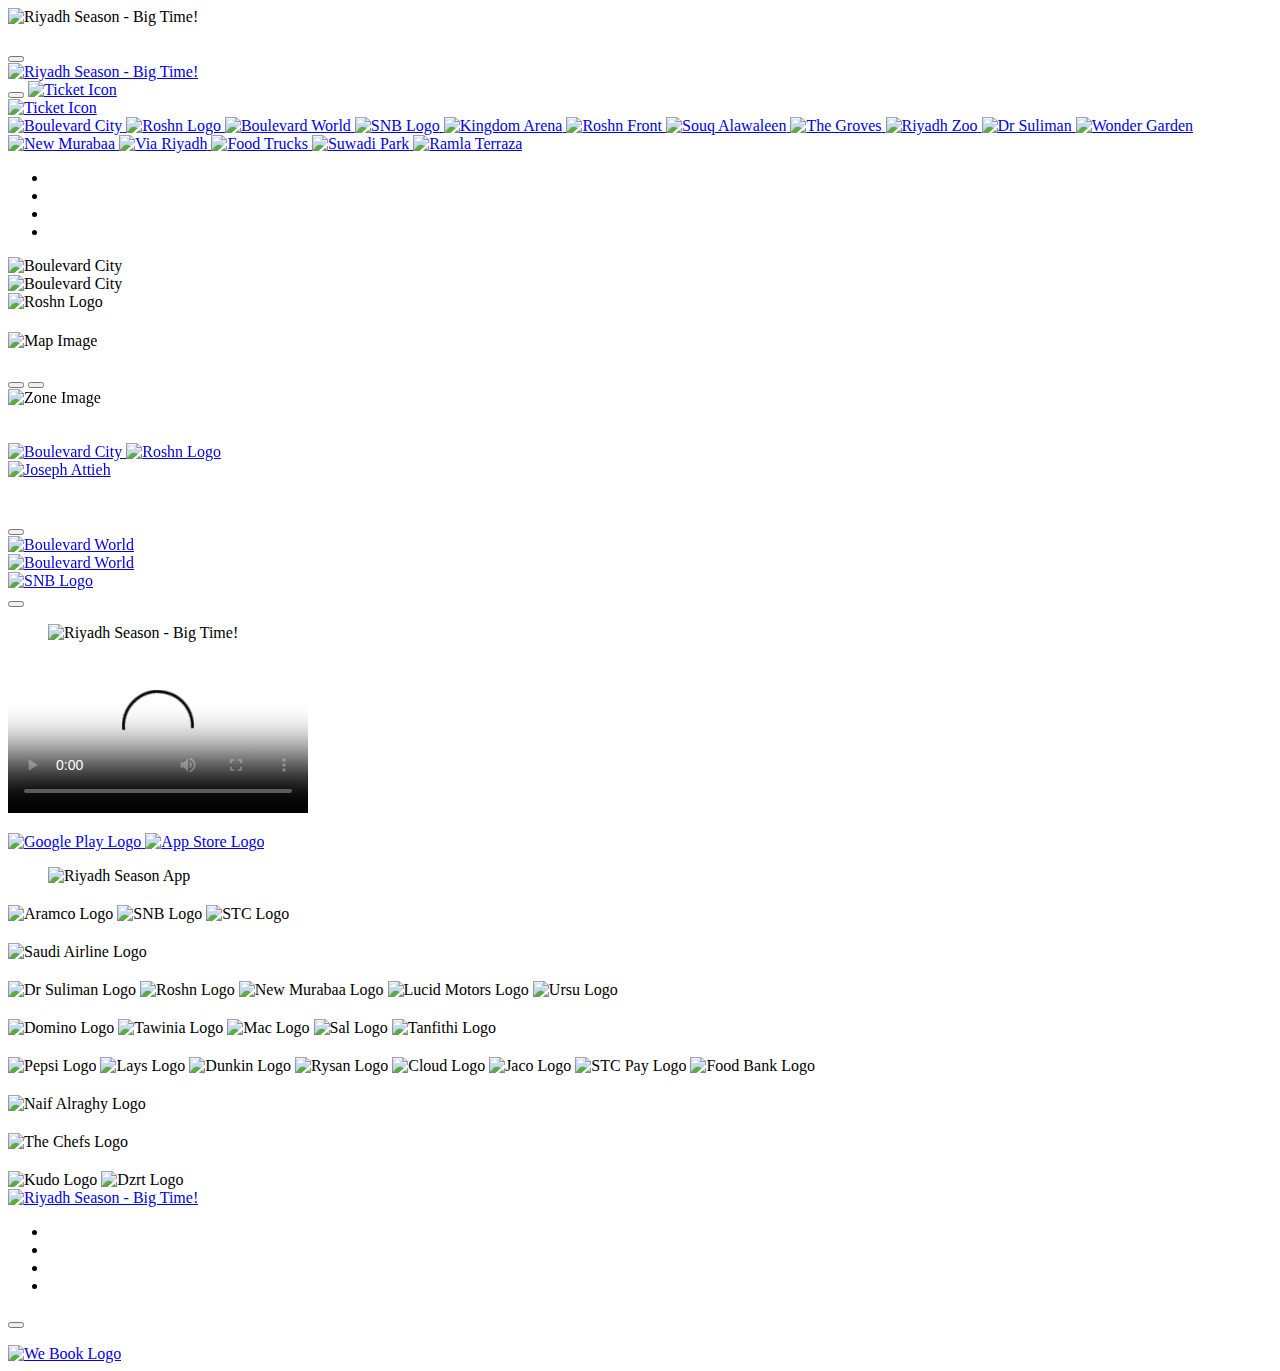
==== boulevard-city.html @ 8424970e "A" ====
<!DOCTYPE html>
<html lang="en">
  <head>
    <meta charset="UTF-8" />
    <meta name="description"
      content="Riyadh Season is one of the world’s largest winter entertainment event. Variety of food from around the world, courtesy of exclusive restaurants — plus countless exciting surprises. The festivities capture the essence of Saudi, from its Najdi heritage to its present-day dynamism." />
    <meta name="viewport" content="width=device-width, initial-scale=1.0" />
    <meta name="author" content="AK Arafat" />
    <meta name="theme-color" content="#3885ff" />
    <!-- Website Favicon -->
    <link rel="stylesheet" href="favicon.ico" />
    <!-- Normalize Library -->
    <link rel="stylesheet" href="css/normalize.css" />
    <!-- Font Awesome Library -->
    <link rel="stylesheet" href="css/all.min.css" />
    <!-- Swiper Library -->
    <link rel="stylesheet" href="https://cdn.jsdelivr.net/npm/swiper@11/swiper-bundle.min.css" />
    <!-- Main CSS File -->
    <link rel="stylesheet" href="css/main.css" />
    <!-- CSS RTL Updates File -->
    <link rel="stylesheet" href="css/main.rtl.css" />
    <!-- Google Fonts -->
    <link rel="preconnect" href="https://fonts.googleapis.com" />
    <link rel="preconnect" href="https://fonts.gstatic.com" crossorigin />
    <link rel="stylesheet"
      href="https://fonts.googleapis.com/css2?family=Inter:wght@300;400;500;600;700;800;900&family=Rubik:wght@300;400;500;600;700;800&display=swap" />
    <title data-content="boulevardCityTitle">Boulevard City | Riyadh Season</title>
  </head>

  <body>
    <!-- Start Page Loader -->
    <div class="page-loader">
      <img src="images/Logo_icon.svg" alt="Riyadh Season - Big Time!" />
      <div class="text">
        <h3 data-content="mainSlogan"></h3>
      </div>
    </div>
    <!-- End Page Loader -->
    <!-- Start Auto Played Song -->
    <audio autoplay loop id="main-song-audio">
      <source src="song.mp3" type="audio/mp3" />
      Your browser does not support audio tags!
    </audio>
    <!-- End Auto Played Song -->
    <!-- Start Header -->
    <header>
      <button class="nav-menu-toggler">
        <div class="bars">
          <span></span>
          <span></span>
          <span></span>
        </div>
      </button>

      <div class="content">
        <a href="index.html" class="logo" title="Riyadh Season - Big Time!"><img src="images/Logo.avif"
            alt="Riyadh Season - Big Time!" /></a>

        <div class="buttons">
          <button class="language-toggler" title="Switch Language" data-content="languageToggler"></button>
          <a href="https://webook.com/en" target="_blank" title="Book Tickets" class="secondary-btn">
            <img src="images/Ticket.svg" alt="Ticket Icon" />
            <span data-content="bookTickets"></span>
          </a>
        </div>
      </div>
    </header>
    <!-- End Header -->
    <!-- Start Nav Menu -->
    <nav class="menu">
      <span class="blur"></span>

      <a href="https://webook.com/en" target="_blank" title="Book Tickets" class="secondary-btn">
        <img src="images/Ticket.svg" alt="Ticket Icon" />
        <span data-content="bookTickets"></span>
      </a>

      <div class="content">
        <a href="boulevard-city.html" title="Boulevard City">
          <img src="images/zones_logos/z-1.avif" alt="Boulevard City" />
          <img src="images/zones_logos/roshn.avif" alt="Roshn Logo" />
        </a>

        <a href="boulevard-world.html" title="Boulevard World">
          <img src="images/zones_logos/z-2.avif" alt="Boulevard World" />
          <img src="images/zones_logos/snb.avif" alt="SNB Logo" />
        </a>

        <a href="kingdom-arena.html" title="Kingdom Arena">
          <img src="images/zones_logos/z-3.avif" alt="Kingdom Arena" />
        </a>

        <a href="roshn-front.html" title="Roshn Front">
          <img src="images/zones_logos/z-4.avif" alt="Roshn Front" />
        </a>

        <a href="souq-alawaleen.html" title="Souq Alawaleen">
          <img src="images/zones_logos/z-5.avif" alt="Souq Alawaleen" />
        </a>

        <a href="the-groves.html" title="The Groves">
          <img src="images/zones_logos/z-6.avif" alt="The Groves" />
        </a>

        <a href="riyadh-zoo.html" title="Riyadh Zoo">
          <img src="images/zones_logos/z-7.avif" alt="Riyadh Zoo" />
          <img src="images/zones_logos/suliman.avif" alt="Dr Suliman" />
        </a>

        <a href="wonder-garden.html" title="Wonder Garden">
          <img src="images/zones_logos/z-8.avif" alt="Wonder Garden" />
          <img src="images/zones_logos/murabaa_stacked.avif" alt="New Murabaa" />
        </a>

        <a href="via-riyadh.html" title="Via Riyadh">
          <img src="images/zones_logos/z-9.avif" alt="Via Riyadh" />
        </a>

        <a href="food-trucks.html" title="Food Trucks">
          <img src="images/zones_logos/z-10.avif" alt="Food Trucks" />
        </a>

        <a href="suwadi-park.html" title="Suwadi Park">
          <img src="images/zones_logos/z-11.avif" alt="Suwadi Park" />
        </a>

        <a href="ramla-terraza.html" title="Ramla Terraza">
          <img src="images/zones_logos/z-12.avif" alt="Ramla Terraza" />
        </a>
      </div>

      <ul class="social-icons">
        <li>
          <a href="https://web.facebook.com/webookfun/?_rdc=1&_rdr" target="_blank" title="Facebook Account"><i
              class="fab fa-facebook-f"></i></a>
        </li>
        <li>
          <a href="https://twitter.com/webook" target="_blank" title="X Account"><i class="fab fa-x-twitter"></i></a>
        </li>
        <li>
          <a href="https://www.instagram.com/webookfun/" target="_blank" title="Instagram Account"><i
              class="fab fa-instagram"></i></a>
        </li>
        <li>
          <a href="https://www.linkedin.com/company/webookcom/" target="_blank" title="Linkedin Account"><i
              class="fab fa-linkedin-in"></i></a>
        </li>
      </ul>
    </nav>
    <!-- End Nav Menu -->
    <!-- Start Landing Section -->
    <section class="landing">
      <div class="overlay"></div>

      <img src="images/zones-bgs/boulevard-city.avif" alt="Boulevard City" class="background" />

      <div class="container">
        <div class="text">
          <div class="logos">
            <img src="images/zones_logos/z-1.avif" alt="Boulevard City" />
            <div class="sponsor">
              <span data-content="presentedBy"></span>
              <img src="images/zones_logos/roshn.avif" alt="Roshn Logo" />
            </div>
          </div>
          <h1 data-content="boulevardCity"></h1>
          <h2 data-content="boulevardSubHeading"></h2>
          <p data-content="boulevardCityParagraph"></p>
          <a href="#" title="Show More" class="show-more-btn" data-content="readMore"></a>
        </div>

        <a href="#" title="Explore" class="main-btn">
          <span data-content="explore"></span>
          <i class="fas fa-arrow-down"></i>
        </a>
      </div>
    </section>
    <!-- End Landing Section -->
    <!-- Start Zone Info Section -->
    <section class="zone-info">
      <div class="container">
        <div class="row">
          <div class="map">
            <h3 data-content="boulevardCity"></h3>
            <img src="images/map.avif" alt="Map Image" />
            <div class="footer">
              <span data-content="boulevardCity"></span>
              <a href="https://www.google.com/maps/search/?api=1&query=24.76816327664788,46.601360613492794" title="Get Direction" target="_blank">
                <i class="fas fa-paper-plane"></i>
                <span data-content="getDirections"></span>
              </a>
            </div>
          </div>

          <div class="date">
            <i class="fas fa-clock"></i>
            <h4 data-content="openFrom"></h4>
            <p data-content="boulevardCityTime"></p>
            <p data-content="boulevardCityDate"></p>
          </div>
        </div>

        <div class="row">
          <a href="https://webook.com/ar/explore?zone=boulevard-city&explore_type=events" title="Events" target="_blank" class="box">
            <div class="text">
              <h3 data-content="events"></h3>
              <div class="footer">
                <p data-content="boulevardCityEvents"></p>
                <i class="fas fa-arrow-right"></i>
              </div>
            </div>
          </a>

          <a href="https://webook.com/ar/explore?zone=boulevard-city&explore_type=experiences" title="Experiences" target="_blank" class="box">
            <div class="text">
              <h3 data-content="experiences"></h3>
              <div class="footer">
                <p data-content="boulevardCityExperiences"></p>
                <i class="fas fa-arrow-right"></i>
              </div>
            </div>
          </a>

          <a href="https://webook.com/ar/explore?zone=boulevard-city&explore_type=restaurants" title="Restaurants" target="_blank" class="box">
            <div class="text">
              <h3 data-content="restaurants"></h3>
              <div class="footer">
                <p data-content="exploreAndBook"></p>
                <i class="fas fa-arrow-right"></i>
              </div>
            </div>
          </a>
        </div>
      </div>
    </section>
    <!-- End Zone Info Section -->
    <!-- Start Zone Images Slider -->
    <section class="zone-images-slider">
      <div class="container">
        <div class="content swiper">
          <button class="prev-btn"><i class="fas fa-arrow-left"></i></button>
          <button class="next-btn"><i class="fas fa-arrow-right"></i></button>

          <div class="slider swiper-wrapper">
            <img class="swiper-slide" src="images/zones_slider_images/z-1.avif" alt="Zone Image" />
          </div>

          <ul class="zone-images-pagination pagination"></ul>
        </div>
      </div>
    </section>
    <!-- End Zone Images Slider -->
    <!-- Start Events Section -->
    <section class="events swiper">
      <div class="container">
        <h2 class="main-title" data-content="upcommingEvents"></h2>
      </div>
      <div class="content swiper-wrapper">
        <a href="https://webook.com/en/events/joseph-attieh" style="--delay: 0s;" target="_blank" title="Joseph Attieh" class="event-box swiper-slide">
          <div class="overlay"></div>
          <div class="zone">
            <img src="images/zones_logos/z-1.avif" alt="Boulevard City" />
            <img src="images/zones_logos/roshn.avif" alt="Roshn Logo" />
          </div>
          <img src="images/zones_events/e-1.avif" alt="Joseph Attieh" class="main-banner" />
          <div class="text">
            <h3 data-content="josephAttieh"></h3>
            <span class="date" data-content="josephAttiehDate"></span>
            <span class="price" data-content="josephAttiehPrice"></span>
            <span class="vat" data-content="vatIncluded"></span>
          </div>
        </a>

        <a href="https://webook.com/en/events/boudchar-concert" style="--delay: 0.2s;" target="_blank" title="Boudchart Concert" class="event-box swiper-slide">
          <div class="overlay"></div>
          <div class="zone">
            <img src="images/zones_logos/z-1.avif" alt="Boulevard City" />
            <img src="images/zones_logos/roshn.avif" alt="Roshn Logo" />
          </div>
          <img src="images/zones_events/e-2.avif" alt="Boudchart Concert" class="main-banner" />
          <div class="text">
            <h3 data-content="boudchartConcert"></h3>
            <span class="date" data-content="boudchartConcertDate"></span>
            <span class="price" data-content="boudchartConcertPrice"></span>
            <span class="vat" data-content="vatIncluded"></span>
          </div>
        </a>

        <a href="https://webook.com/en/events/dj-rodge1" style="--delay: 0.4s;" target="_blank" title="DJ Rodge" class="event-box swiper-slide">
          <div class="overlay"></div>
          <div class="zone">
            <img src="images/zones_logos/z-1.avif" alt="Boulevard City" />
            <img src="images/zones_logos/roshn.avif" alt="Roshn Logo" />
          </div>
          <img src="images/zones_events/e-3.avif" alt="DJ Rodge" class="main-banner" />
          <div class="text">
            <h3 data-content="djRodge"></h3>
            <span class="date" data-content="djRodgeDate"></span>
            <span class="price" data-content="djRodgePrice"></span>
            <span class="vat" data-content="vatIncluded"></span>
          </div>
        </a>

        <a href="https://webook.com/en/events/nancy-and-miami-concert" style="--delay: 0.6s;" target="_blank" title="Nancy & Miami Concert" class="event-box swiper-slide">
          <div class="overlay"></div>
          <div class="zone">
            <img src="images/zones_logos/z-1.avif" alt="Boulevard City" />
            <img src="images/zones_logos/roshn.avif" alt="Roshn Logo" />
          </div>
          <img src="images/zones_events/e-4.avif" alt="Nancy & Miami Concert" class="main-banner" />
          <div class="text">
            <h3 data-content="nancyMiamiConcert"></h3>
            <span class="date" data-content="nancyMiamiConcertDate"></span>
            <span class="price" data-content="nancyMiamiConcertPrice"></span>
            <span class="vat" data-content="vatIncluded"></span>
          </div>
        </a>

        <a href="https://webook.com/en/events/ahlam-night" style="--delay: 0.8s;" target="_blank" title="Ahlam Night" class="event-box swiper-slide">
          <div class="overlay"></div>
          <div class="zone">
            <img src="images/zones_logos/z-1.avif" alt="Boulevard City" />
            <img src="images/zones_logos/roshn.avif" alt="Roshn Logo" />
          </div>
          <img src="images/zones_events/e-5.avif" alt="Ahlam Night" class="main-banner" />
          <div class="text">
            <h3 data-content="ahlamNight"></h3>
            <span class="date" data-content="ahlamNightDate"></span>
            <span class="price" data-content="ahlamNightPrice"></span>
            <span class="vat" data-content="vatIncluded"></span>
          </div>
        </a>

        <a href="https://webook.com/en/events/dj-cosmicat" style="--delay: 1s;" target="_blank" title="DJ Cosmicat" class="event-box swiper-slide">
          <div class="overlay"></div>
          <div class="zone">
            <img src="images/zones_logos/z-1.avif" alt="Boulevard City" />
            <img src="images/zones_logos/roshn.avif" alt="Roshn Logo" />
          </div>
          <img src="images/zones_events/e-6.avif" alt="DJ Cosmicat" class="main-banner" />
          <div class="text">
            <h3 data-content="djCosmicat"></h3>
            <span class="date" data-content="djCosmicatDate"></span>
            <span class="price" data-content="djCosmicatPrice"></span>
            <span class="vat" data-content="vatIncluded"></span>
          </div>
        </a>

        <a href="https://webook.com/en/events/dj-mortero" style="--delay: 1.2s;" target="_blank" title="DJ Mortero" class="event-box swiper-slide">
          <div class="overlay"></div>
          <div class="zone">
            <img src="images/zones_logos/z-1.avif" alt="Boulevard City" />
            <img src="images/zones_logos/roshn.avif" alt="Roshn Logo" />
          </div>
          <img src="images/zones_events/e-7.avif" alt="DJ Mortero" class="main-banner" />
          <div class="text">
            <h3 data-content="djMortero"></h3>
            <span class="date" data-content="djMorteroDate"></span>
            <span class="price" data-content="djMorteroPrice"></span>
            <span class="vat" data-content="vatIncluded"></span>
          </div>
        </a>

        <a href="https://webook.com/en/events/dish-dash" style="--delay: 1.4s;" target="_blank" title="Dish Dash" class="event-box swiper-slide">
          <div class="overlay"></div>
          <div class="zone">
            <img src="images/zones_logos/z-1.avif" alt="Boulevard City" />
            <img src="images/zones_logos/roshn.avif" alt="Roshn Logo" />
          </div>
          <img src="images/zones_events/e-8.avif" alt="Dish Dash" class="main-banner" />
          <div class="text">
            <h3 data-content="dishDash"></h3>
            <span class="date" data-content="dishDashDate"></span>
            <span class="price" data-content="dishDashPrice"></span>
            <span class="vat" data-content="vatIncluded"></span>
          </div>
        </a>
      </div>

      <a href="https://webook.com/en/explore?type=events" title="See More" data-content="seeMore" class="main-btn"></a>
    </section>
    <!-- End Events Section -->
    <!-- Start Explore Zones Slider -->
    <section class="explore-more-zones">
      <div class="container">
        <h2 class="main-title" data-content="exploreMoreZones"></h2>
      </div>

      <div class="content swiper">
        <button class="prev-btn"><i class="fas fa-arrow-left"></i></button>

        <div class="slider swiper-wrapper">
          <a class="swiper-slide zone-box" href="boulevard-world.html" style="--delay: 0s;" title="Boulevard World">
            <div class="overlay"></div>
            <img src="images/zones_banners/z-2.avif" alt="Boulevard World" class="main-banner" />
            <div class="logos">
              <img src="images/zones_logos/z-2.avif" alt="Boulevard World" />
              <div class="text">
                <span data-content="presentedBy"></span>
                <img src="images/zones_logos/snb.avif" alt="SNB Logo" />
              </div>
            </div>
          </a>
          
          <a class="swiper-slide zone-box" href="kingdom-arena.html" style="--delay: 0.1s;" title="Kingdom Arena">
            <div class="overlay"></div>
            <img src="images/zones_banners/z-3.avif" alt="Kingdom Arena" class="main-banner" />
            <div class="logos">
              <img src="images/zones_logos/z-3.avif" alt="Kingdom Arena" />
            </div>
          </a>
          
          <a class="swiper-slide zone-box" href="riyadh-exit.html" style="--delay: 0.2s;" title="Riyadh Exit">
            <div class="overlay"></div>
            <img src="images/zones_banners/z-4.avif" alt="Riyadh Exit" class="main-banner" />
            <div class="logos">
              <img src="images/zones_logos/z-13.avif" alt="Riyadh Exit" />
            </div>
          </a>
          
          <a class="swiper-slide zone-box" href="via-riyadh.html" style="--delay: 0.3s;" title="Via Riyadh">
            <div class="overlay"></div>
            <img src="images/zones_banners/z-5.avif" alt="Via Riyadh" class="main-banner" />
            <div class="logos">
              <img src="images/zones_logos/z-9.avif" alt="Via Riyadh" />
            </div>
          </a>
          
          <a class="swiper-slide zone-box" href="ramla-terraza.html" style="--delay: 0.4s;" title="Ramla Terraza">
            <div class="overlay"></div>
            <img src="images/zones_banners/z-6.avif" alt="Ramla Terraza" class="main-banner" />
            <div class="logos">
              <img src="images/zones_logos/z-12.avif" alt="Ramla Terraza" />
            </div>
          </a>
          
          <a class="swiper-slide zone-box" href="the-groves.html" style="--delay: 0.5s;" title="The Groves">
            <div class="overlay"></div>
            <img src="images/zones_banners/z-7.avif" alt="The Groves" class="main-banner" />
            <div class="logos">
              <img src="images/zones_logos/z-6.avif" alt="The Groves" />
            </div>
          </a>
          
          <a class="swiper-slide zone-box" href="roshn-front.html" style="--delay: 0.6s;" title="Roshn Front">
            <div class="overlay"></div>
            <img src="images/zones_banners/z-8.avif" alt="Roshn Front" class="main-banner" />
            <div class="logos">
              <img src="images/zones_logos/z-4.avif" alt="Roshn Front" />
            </div>
          </a>
          
          <a class="swiper-slide zone-box" href="souq-alawaleen.html" style="--delay: 0.7s;" title="Souq Alawaleen">
            <div class="overlay"></div>
            <img src="images/zones_banners/z-9.avif" alt="Souq Alawaleen" class="main-banner" />
            <div class="logos">
              <img src="images/zones_logos/z-5.avif" alt="Souq Alawaleen" />
            </div>
          </a>
          
          <a class="swiper-slide zone-box" href="riyadh-zoo.html" style="--delay: 0.8s;" title="Riyadh Zoo">
            <div class="overlay"></div>
            <img src="images/zones_banners/z-10.avif" alt="Riyadh Zoo" class="main-banner" />
            <div class="logos">
              <img src="images/zones_logos/z-7.avif" alt="Riyadh Zoo" />
              <div class="text">
                <span data-content="presentedBy"></span>
                <img src="images/zones_logos/suliman.avif" alt="Dr Suliman Logo" />
              </div>
            </div>
          </a>
          
          <a class="swiper-slide zone-box" href="food-trucks.html" style="--delay: 0.9s;" title="Food Trucks">
            <div class="overlay"></div>
            <img src="images/zones_banners/z-11.avif" alt="Food Trucks" class="main-banner" />
            <div class="logos">
              <img src="images/zones_logos/z-10.avif" alt="Food Trucks" />
            </div>
          </a>
          
          <a class="swiper-slide zone-box" href="suwadi-park.html" style="--delay: 1s;" title="Suwadi Garden">
            <div class="overlay"></div>
            <img src="images/zones_banners/z-12.avif" alt="Suwadi Garden" class="main-banner" />
            <div class="logos">
              <img src="images/zones_logos/z-11.avif" alt="Suwadi Garden" />
            </div>
          </a>
          
          <a class="swiper-slide zone-box" href="wonder-garden.html" style="--delay: 1.1s;" title="Wonder Garden">
            <div class="overlay"></div>
            <img src="images/zones_banners/z-13.avif" alt="Wonder Garden" class="main-banner" />
            <div class="logos">
              <img src="images/zones_logos/z-8.avif" alt="Wonder Garden" />
              <div class="text">
                <span data-content="presentedBy"></span>
                <img src="images/zones_logos/murabaa_stacked.avif" alt="New Murabaa Logo" />
              </div>
            </div>
          </a>
        </div>

        <button class="next-btn"><i class="fas fa-arrow-right"></i></button>
      </div>
    </section>
    <!-- End Explore Zones Slider -->
    <!-- Start About Section -->
    <section class="about">
      <div class="container">
        <div class="content">
          <figure>
            <img src="images/Logo_icon.svg" alt="Riyadh Season - Big Time!" />
          </figure>
          <div class="text">
            <h2 data-content="aboutRiyadhSeason"></h2>
            <p data-content="riyadhSeasonDesc"></p>
          </div>
          <div class="slogan">
            <h1 data-content="bigTime"></h1>
          </div>
          <div class="date">
            <span data-content="starts"></span>
            <span data-content="riyadhSeasonDay"></span>
            <span data-content="riyadhSeasonMonth"></span>
          </div>
        </div>
    
        <div class="video-wrapper">
          <video poster="images/videos_bgs/v-2.avif" controls>
            <source src="videos/v-2.mp4" type="video/mp4" />
            Your browser does not support video tags!
          </video>
        </div>
      </div>
    </section>
    <!-- End About Section -->
    <!-- Start Download Section -->
    <section class="download-app">
      <div class="container">
        <div class="content">
          <div class="text">
            <p data-content="downloadAppParagraph"></p>
            <div class="download-methods">
              <a href="https://play.google.com/store/apps/details?id=sa.gea.riyadhseason.main" target="_blank"
                title="Download Via Google Play">
                <img src="images/google_play.svg" alt="Google Play Logo" />
              </a>
    
              <a href="https://apps.apple.com/sa/app/riyadh-season/id6467569767" target="_blank"
                title="Download Via App Store">
                <img src="images/app_store.svg" alt="App Store Logo" />
              </a>
            </div>
          </div>
    
          <figure class="image">
            <img src="images/download_img.avif" alt="Riyadh Season App" />
          </figure>
        </div>
      </div>
    </section>
    <!-- End Download Section -->
    <!-- Start Footer -->
    <footer>
      <div class="container">
        <div class="footer-top">
          <h2 style="--delay: 0s;" data-content="platinumPartnersHeading"></h2>
          <div class="logos" style="--delay: 0.1s;">
            <img src="images/footer_logos/final_final_white_aramco.avif" alt="Aramco Logo" />
            <img src="images/footer_logos/snb.avif" alt="SNB Logo" />
            <img src="images/footer_logos/stc.avif" alt="STC Logo" />
          </div>
          <h2 style="--delay: 0.2s;" data-content="airlinePartnerHeading"></h2>
          <div class="logos" style="--delay: 0.3s;">
            <img src="images/footer_logos/saudi_airlines.avif" alt="Saudi Airline Logo" />
          </div>
          <h2 data-content="premiumPartnersHeading" style="--delay: 0.4s;"></h2>
          <div class="logos" style="--delay: 0.5s;">
            <img src="images/footer_logos/suliman.avif" alt="Dr Suliman Logo" />
            <img src="images/footer_logos/roshn.avif" alt="Roshn Logo" />
            <img src="images/footer_logos/new_murabaa.avif" alt="New Murabaa Logo" />
            <img src="images/footer_logos/lucid_motors.avif" alt="Lucid Motors Logo" />
            <img src="images/footer_logos/ursu.avif" alt="Ursu Logo" />
          </div>
          <h2 data-content="strategicPartnersHeading" style="--delay: 0.6s;"></h2>
          <div class="logos" style="--delay: 0.7s;">
            <img src="images/footer_logos/dominos.avif" alt="Domino Logo" />
            <img src="images/footer_logos/tawinia.avif" alt="Tawinia Logo" />
            <img src="images/footer_logos/mac.avif" alt="Mac Logo" />
            <img src="images/footer_logos/sal.avif" alt="Sal Logo" />
            <img src="images/footer_logos/final_final_tanfithi_white.avif" alt="Tanfithi Logo" />
          </div>
          <h2 data-content="mainPartnersHeading" style="--delay: 0.8s;"></h2>
          <div class="logos" style="--delay: 0.9s;">
            <img src="images/footer_logos/pepsi.avif" alt="Pepsi Logo" />
            <img src="images/footer_logos/lays.avif" alt="Lays Logo" />
            <img src="images/footer_logos/dunkin.avif" alt="Dunkin Logo" />
            <img src="images/footer_logos/rysan.avif" alt="Rysan Logo" />
            <img src="images/footer_logos/cloud.avif" alt="Cloud Logo" />
            <img src="images/footer_logos/jaco.avif" alt="Jaco Logo" />
            <img src="images/footer_logos/stc_pay.avif" alt="STC Pay Logo" />
            <img src="images/footer_logos/food_bank.avif" alt="Food Bank Logo" />
          </div>
          <h2 data-content="hospitalityPartnersHeading" style="--delay: 1s;"></h2>
          <div class="logos" style="--delay: 1.1s;">
            <img src="images/footer_logos/naif.avif" alt="Naif Alraghy Logo" />
          </div>
          <h2 data-content="restaurantPartnerHeading" style="--delay: 1.2s;"></h2>
          <div class="logos" style="--delay: 1.3s;">
            <img src="images/footer_logos/the_chefs.avif" alt="The Chefs Logo" />
          </div>
          <h2 data-content="coSponsorHeading" style="--delay: 1.4s;"></h2>
          <div class="logos" style="--delay: 1.5s;">
            <img src="images/footer_logos/kudo.avif" alt="Kudo Logo" />
            <img src="images/footer_logos/dzrt.avif" alt="Dzrt Logo" />
          </div>
        </div>
    
        <div class="footer-middle">
          <a href="index.html" class="logo" title="Riyadh Season - Big Time!">
            <img src="images/Logo.avif" alt="Riyadh Season - Big Time!" />
          </a>
          <ul class="social-icons">
            <li>
              <a href="https://web.facebook.com/webookfun/?_rdc=1&amp;_rdr" target="_blank" title="Facebook Account"><i
                  class="fab fa-facebook-f"></i></a>
            </li>
            <li>
              <a href="https://twitter.com/webook" target="_blank" title="X Account"><i class="fab fa-x-twitter"></i></a>
            </li>
            <li>
              <a href="https://www.instagram.com/webookfun/" target="_blank" title="Instagram Account"><i
                  class="fab fa-instagram"></i></a>
            </li>
            <li>
              <a href="https://www.linkedin.com/company/webookcom/" target="_blank" title="Linkedin Account"><i
                  class="fab fa-linkedin-in"></i></a>
            </li>
          </ul>
        </div>
    
        <div class="footer-bottom">
          <div class="links">
            <button class="language-toggler" title="Switch Language" data-content="languageToggler"></button>
            <a href="#" title="Privacy Policy" data-content="privacyPolicy"></a>
            <a href="#" title="Terms & Conditions" data-content="termsAndConditions"></a>
          </div>
    
          <div class="text">
            <p data-content="copyrightMessage"></p>
            <div class="sponsor">
              <span data-content="poweredBy"></span>
              <a href="https://webook.com/en" title="We Book" target="_blank"><img src="images/webook_logo.svg"
                  alt="We Book Logo" /></a>
            </div>
          </div>
        </div>
      </div>
    </footer>
    <!-- End Footer -->
    
    <!-- Swiper Library -->
    <script src="https://cdn.jsdelivr.net/npm/swiper@11/swiper-bundle.min.js"></script>
    <!-- JavaScript Content Translations File -->
    <script src="js/translations.js"></script>
    <!-- Main JavaScript File -->
    <script src="js/main.js"></script>
  </body>
</html>
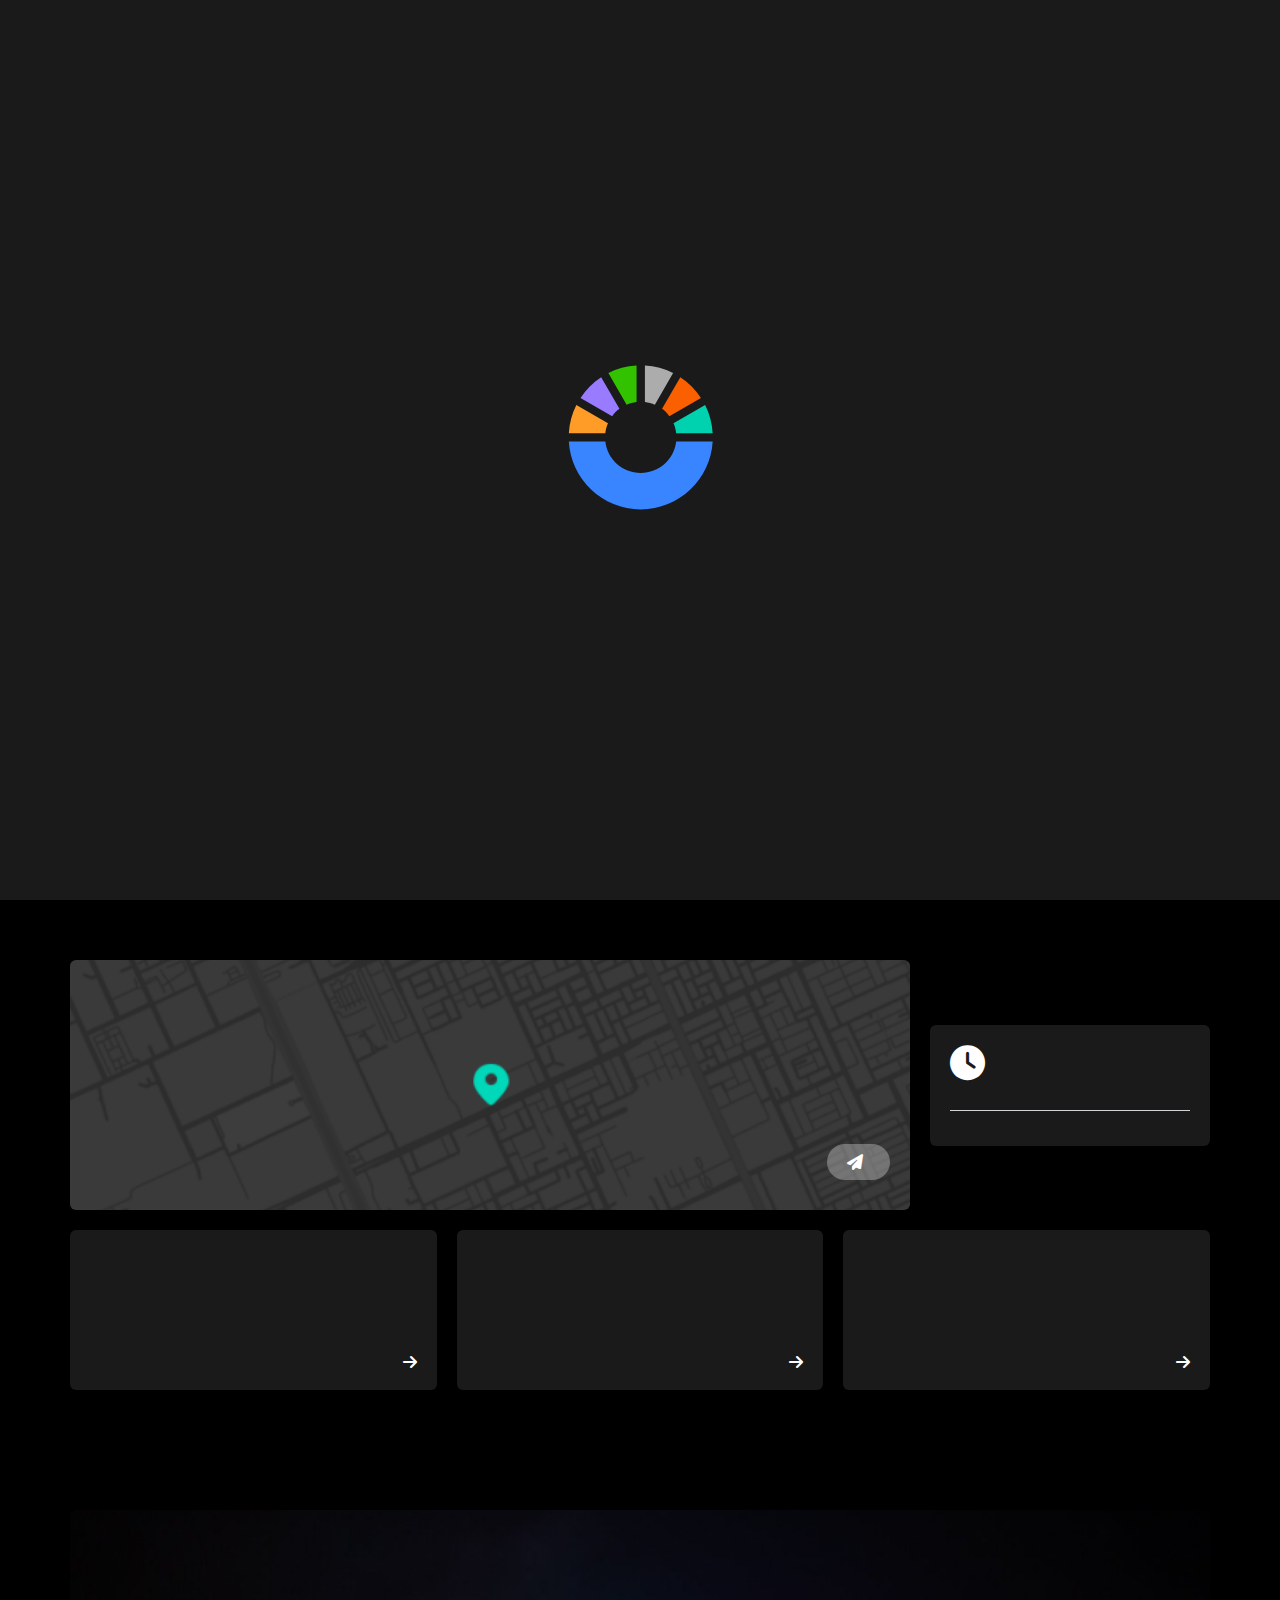
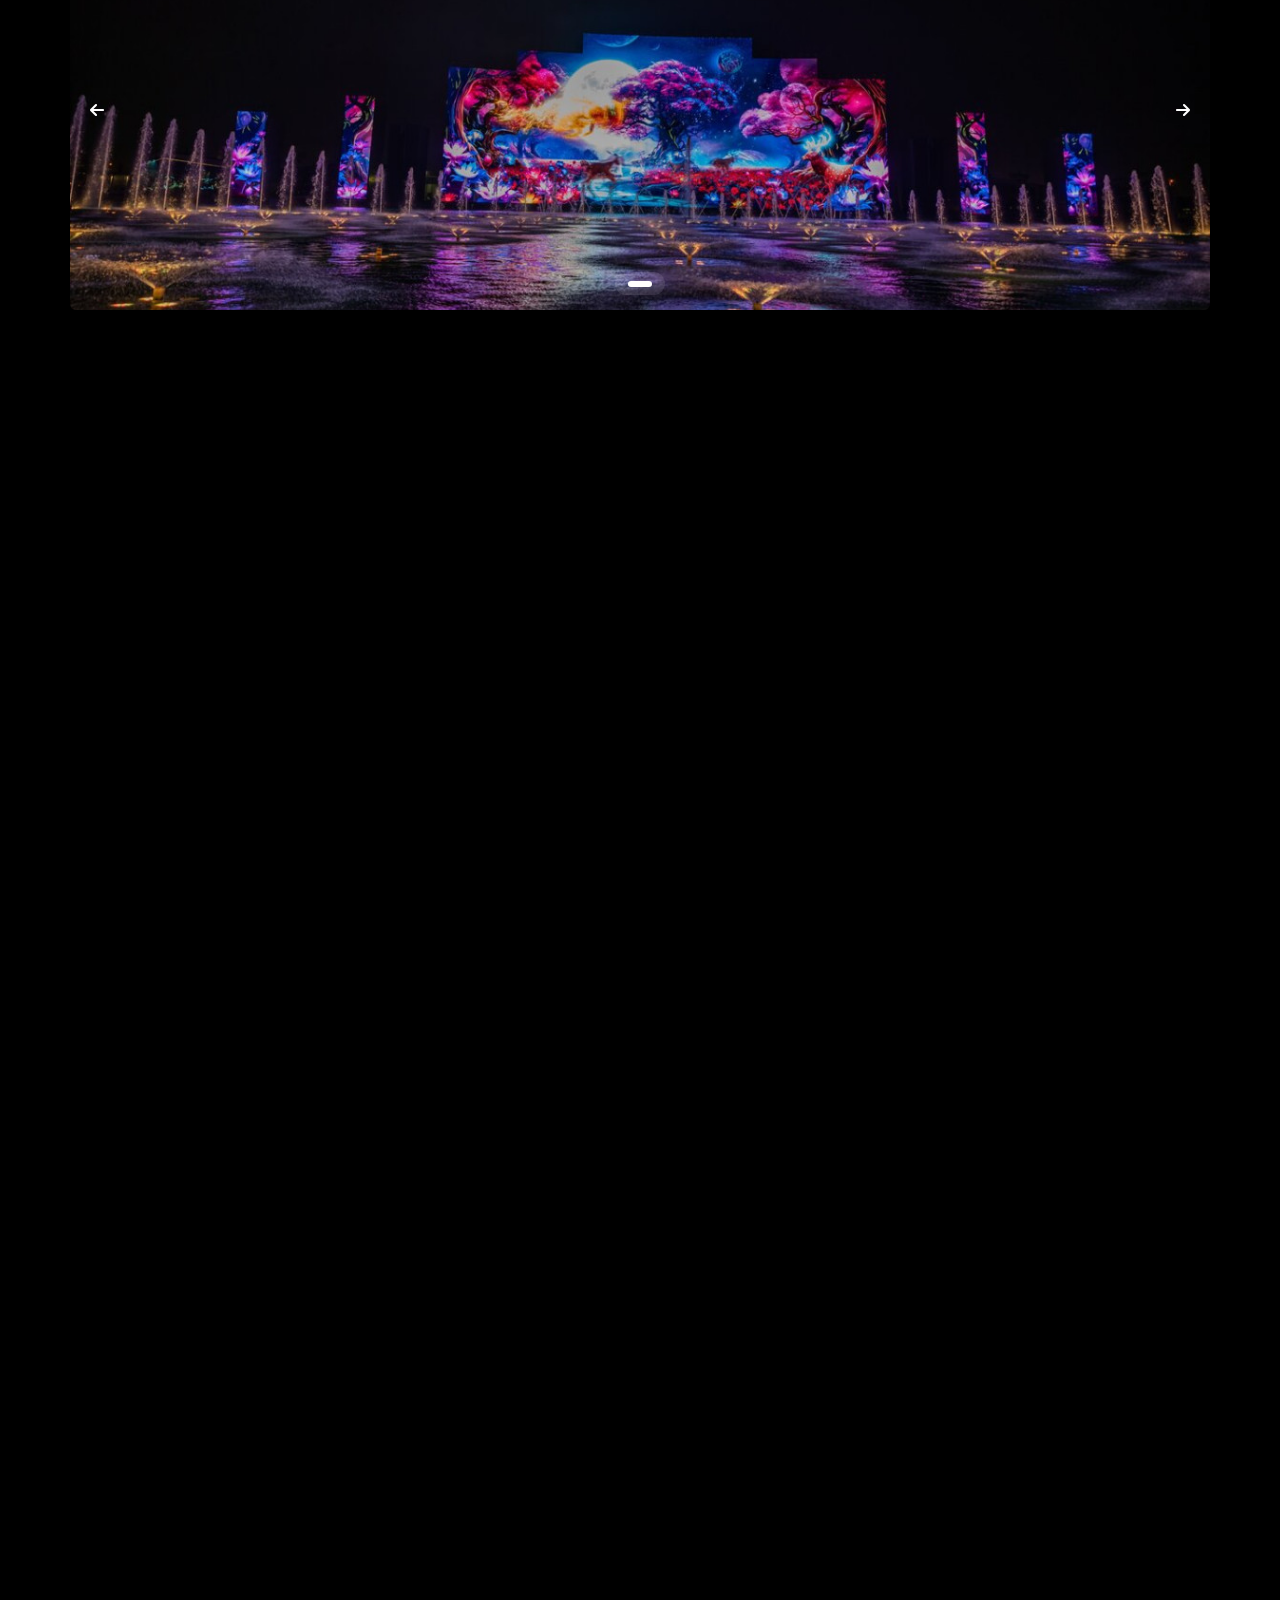
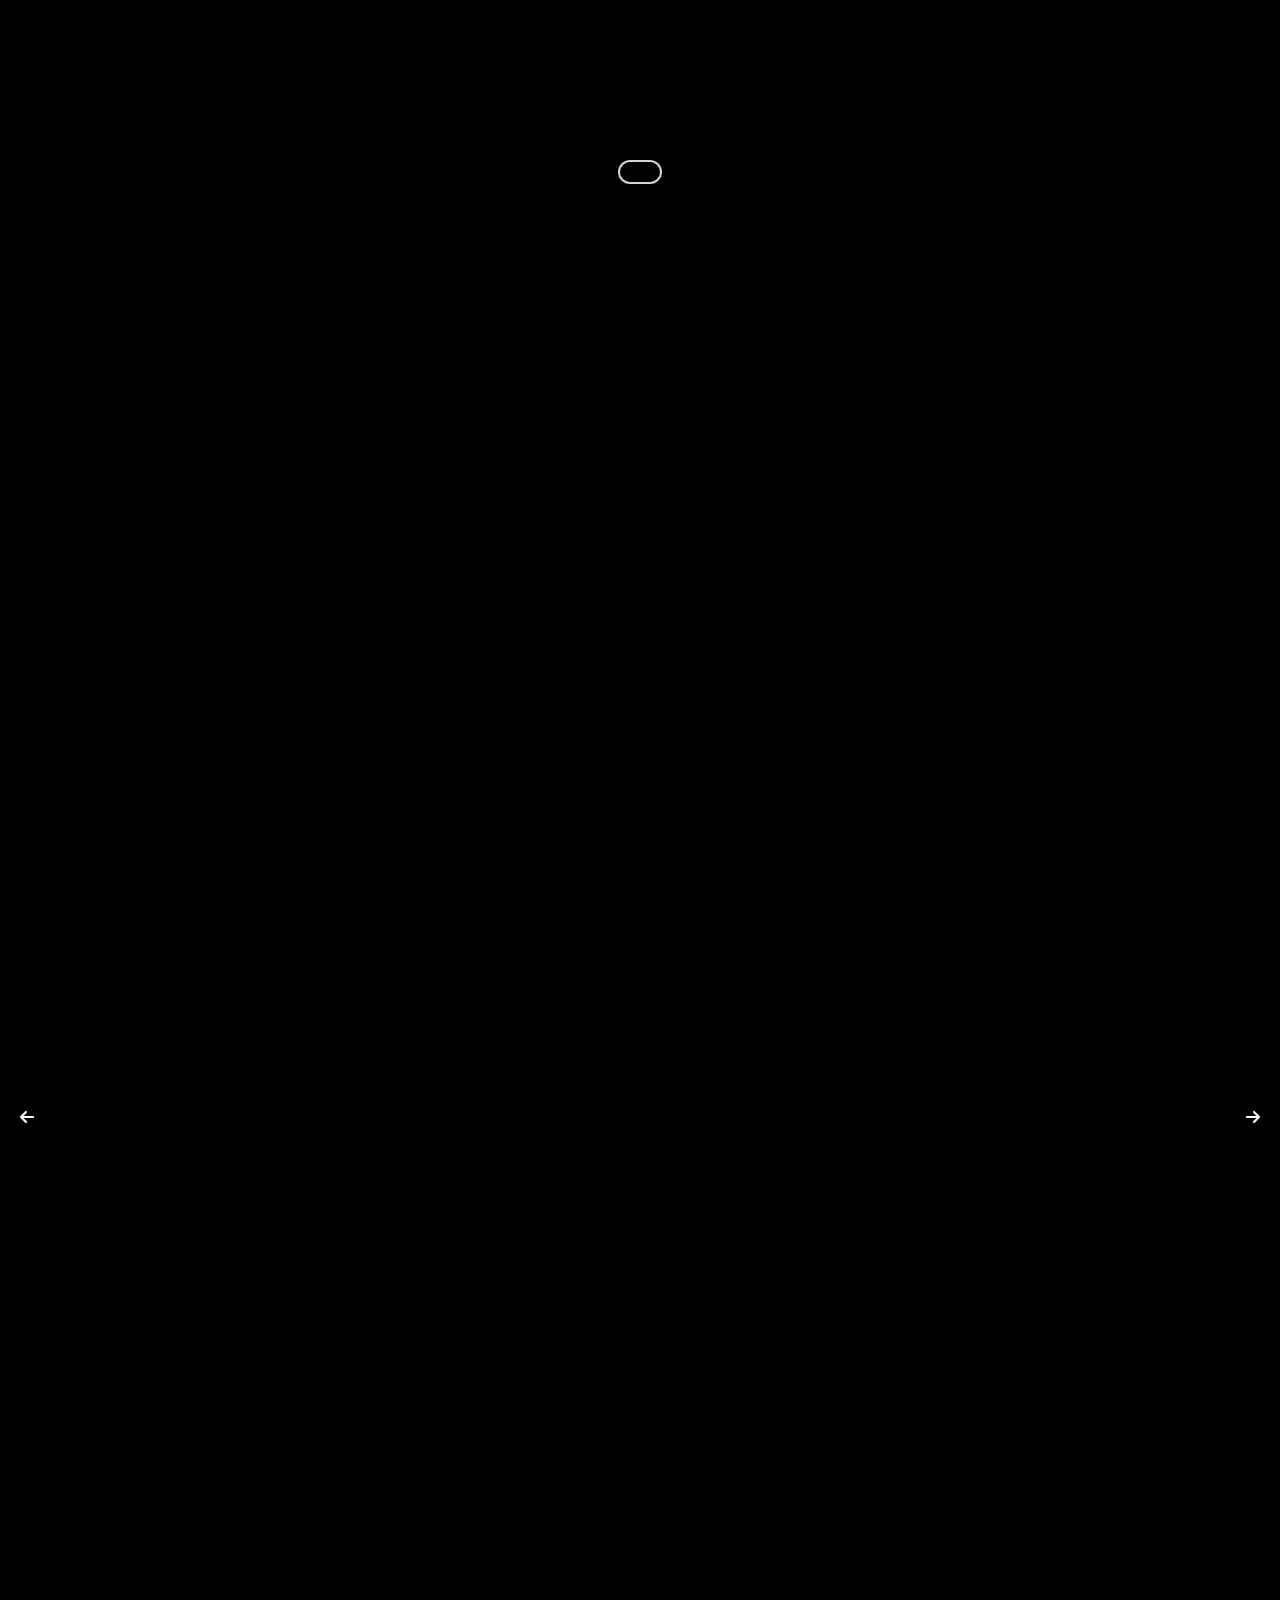
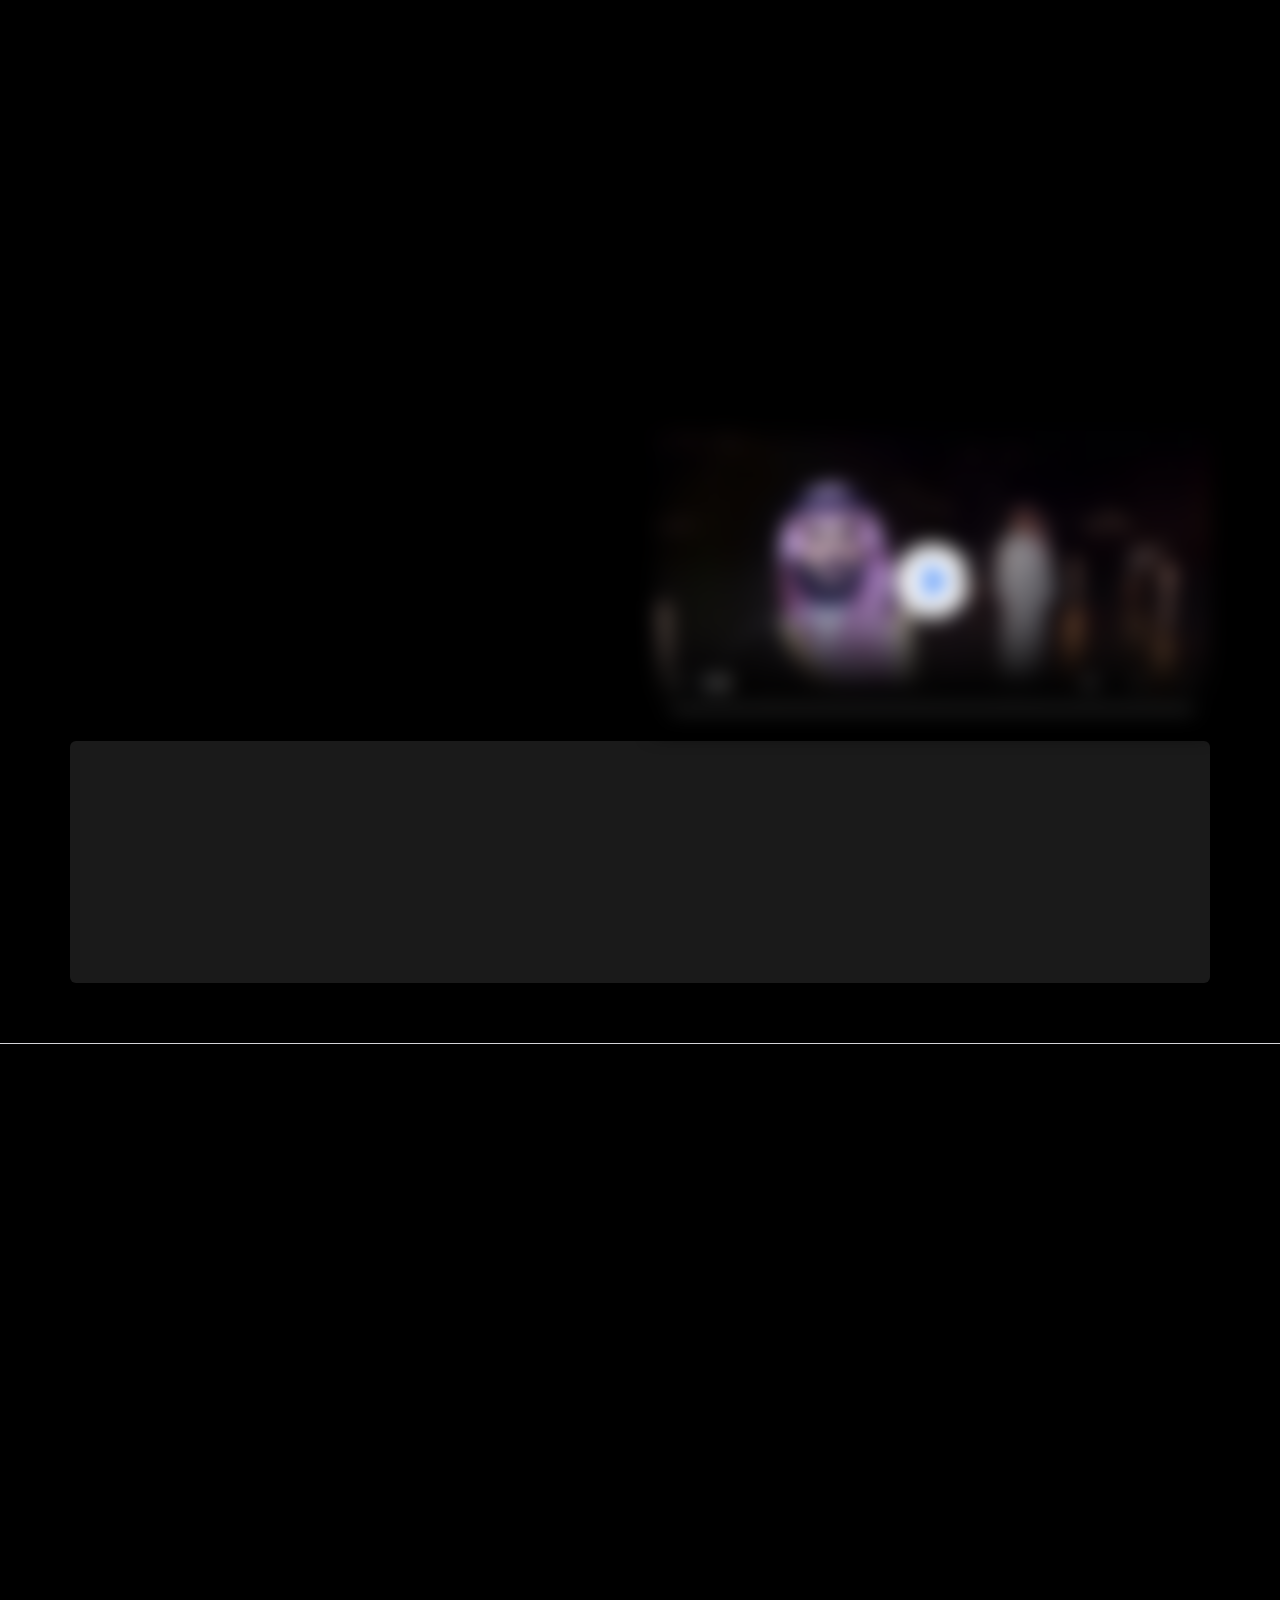
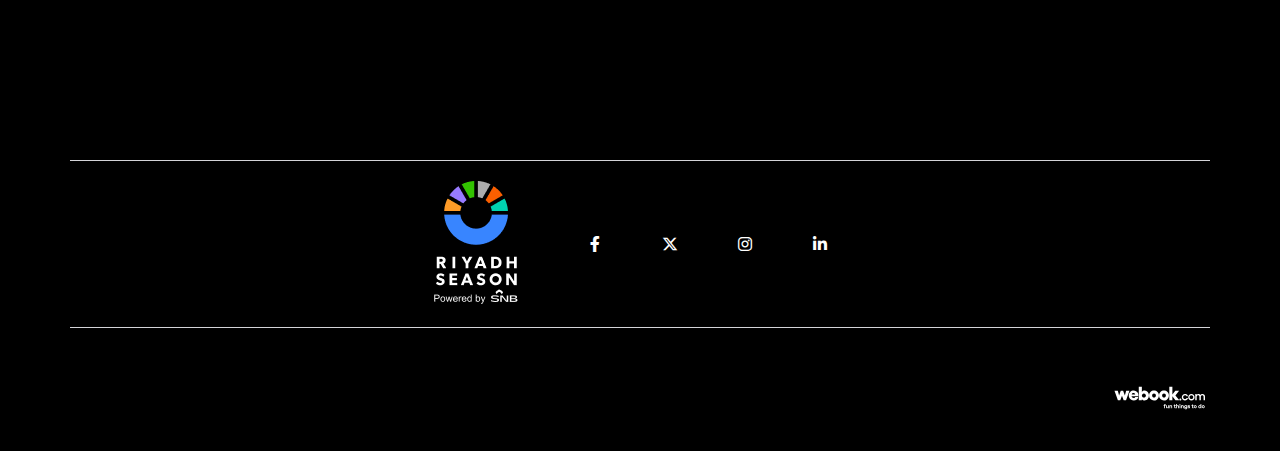
==== commit 44b36390: "UI" ====
--- a/boulevard-city.html
+++ b/boulevard-city.html
@@ -8,7 +8,7 @@
     <meta name="author" content="AK Arafat" />
     <meta name="theme-color" content="#3885ff" />
     <!-- Website Favicon -->
-    <link rel="stylesheet" href="favicon.ico" />
+    <link rel="icon" href="favicon.ico" />
     <!-- Normalize Library -->
     <link rel="stylesheet" href="css/normalize.css" />
     <!-- Font Awesome Library -->
--- a/css/all.min.css
+++ b/css/all.min.css
@@ -0,0 +1,9 @@
+/*!
+ * Font Awesome Free 6.4.2 by @fontawesome - https://fontawesome.com
+ * License - https://fontawesome.com/license/free (Icons: CC BY 4.0, Fonts: SIL OFL 1.1, Code: MIT License)
+ * Copyright 2023 Fonticons, Inc.
+ */
+.fa{font-family:var(--fa-style-family,"Font Awesome 6 Free");font-weight:var(--fa-style,900)}.fa,.fa-brands,.fa-classic,.fa-regular,.fa-sharp,.fa-solid,.fab,.far,.fas{-moz-osx-font-smoothing:grayscale;-webkit-font-smoothing:antialiased;display:var(--fa-display,inline-block);font-style:normal;font-variant:normal;line-height:1;text-rendering:auto}.fa-classic,.fa-regular,.fa-solid,.far,.fas{font-family:"Font Awesome 6 Free"}.fa-brands,.fab{font-family:"Font Awesome 6 Brands"}.fa-1x{font-size:1em}.fa-2x{font-size:2em}.fa-3x{font-size:3em}.fa-4x{font-size:4em}.fa-5x{font-size:5em}.fa-6x{font-size:6em}.fa-7x{font-size:7em}.fa-8x{font-size:8em}.fa-9x{font-size:9em}.fa-10x{font-size:10em}.fa-2xs{font-size:.625em;line-height:.1em;vertical-align:.225em}.fa-xs{font-size:.75em;line-height:.08333em;vertical-align:.125em}.fa-sm{font-size:.875em;line-height:.07143em;vertical-align:.05357em}.fa-lg{font-size:1.25em;line-height:.05em;vertical-align:-.075em}.fa-xl{font-size:1.5em;line-height:.04167em;vertical-align:-.125em}.fa-2xl{font-size:2em;line-height:.03125em;vertical-align:-.1875em}.fa-fw{text-align:center;width:1.25em}.fa-ul{list-style-type:none;margin-left:var(--fa-li-margin,2.5em);padding-left:0}.fa-ul>li{position:relative}.fa-li{left:calc(var(--fa-li-width, 2em)*-1);position:absolute;text-align:center;width:var(--fa-li-width,2em);line-height:inherit}.fa-border{border-radius:var(--fa-border-radius,.1em);border:var(--fa-border-width,.08em) var(--fa-border-style,solid) var(--fa-border-color,#eee);padding:var(--fa-border-padding,.2em .25em .15em)}.fa-pull-left{float:left;margin-right:var(--fa-pull-margin,.3em)}.fa-pull-right{float:right;margin-left:var(--fa-pull-margin,.3em)}.fa-beat{-webkit-animation-name:fa-beat;animation-name:fa-beat;-webkit-animation-delay:var(--fa-animation-delay,0s);animation-delay:var(--fa-animation-delay,0s);-webkit-animation-direction:var(--fa-animation-direction,normal);animation-direction:var(--fa-animation-direction,normal);-webkit-animation-duration:var(--fa-animation-duration,1s);animation-duration:var(--fa-animation-duration,1s);-webkit-animation-iteration-count:var(--fa-animation-iteration-count,infinite);animation-iteration-count:var(--fa-animation-iteration-count,infinite);-webkit-animation-timing-function:var(--fa-animation-timing,ease-in-out);animation-timing-function:var(--fa-animation-timing,ease-in-out)}.fa-bounce{-webkit-animation-name:fa-bounce;animation-name:fa-bounce;-webkit-animation-delay:var(--fa-animation-delay,0s);animation-delay:var(--fa-animation-delay,0s);-webkit-animation-direction:var(--fa-animation-direction,normal);animation-direction:var(--fa-animation-direction,normal);-webkit-animation-duration:var(--fa-animation-duration,1s);animation-duration:var(--fa-animation-duration,1s);-webkit-animation-iteration-count:var(--fa-animation-iteration-count,infinite);animation-iteration-count:var(--fa-animation-iteration-count,infinite);-webkit-animation-timing-function:var(--fa-animation-timing,cubic-bezier(.28,.84,.42,1));animation-timing-function:var(--fa-animation-timing,cubic-bezier(.28,.84,.42,1))}.fa-fade{-webkit-animation-name:fa-fade;animation-name:fa-fade;-webkit-animation-iteration-count:var(--fa-animation-iteration-count,infinite);animation-iteration-count:var(--fa-animation-iteration-count,infinite);-webkit-animation-timing-function:var(--fa-animation-timing,cubic-bezier(.4,0,.6,1));animation-timing-function:var(--fa-animation-timing,cubic-bezier(.4,0,.6,1))}.fa-beat-fade,.fa-fade{-webkit-animation-delay:var(--fa-animation-delay,0s);animation-delay:var(--fa-animation-delay,0s);-webkit-animation-direction:var(--fa-animation-direction,normal);animation-direction:var(--fa-animation-direction,normal);-webkit-animation-duration:var(--fa-animation-duration,1s);animation-duration:var(--fa-animation-duration,1s)}.fa-beat-fade{-webkit-animation-name:fa-beat-fade;animation-name:fa-beat-fade;-webkit-animation-iteration-count:var(--fa-animation-iteration-count,infinite);animation-iteration-count:var(--fa-animation-iteration-count,infinite);-webkit-animation-timing-function:var(--fa-animation-timing,cubic-bezier(.4,0,.6,1));animation-timing-function:var(--fa-animation-timing,cubic-bezier(.4,0,.6,1))}.fa-flip{-webkit-animation-name:fa-flip;animation-name:fa-flip;-webkit-animation-delay:var(--fa-animation-delay,0s);animation-delay:var(--fa-animation-delay,0s);-webkit-animation-direction:var(--fa-animation-direction,normal);animation-direction:var(--fa-animation-direction,normal);-webkit-animation-duration:var(--fa-animation-duration,1s);animation-duration:var(--fa-animation-duration,1s);-webkit-animation-iteration-count:var(--fa-animation-iteration-count,infinite);animation-iteration-count:var(--fa-animation-iteration-count,infinite);-webkit-animation-timing-function:var(--fa-animation-timing,ease-in-out);animation-timing-function:var(--fa-animation-timing,ease-in-out)}.fa-shake{-webkit-animation-name:fa-shake;animation-name:fa-shake;-webkit-animation-duration:var(--fa-animation-duration,1s);animation-duration:var(--fa-animation-duration,1s);-webkit-animation-iteration-count:var(--fa-animation-iteration-count,infinite);animation-iteration-count:var(--fa-animation-iteration-count,infinite);-webkit-animation-timing-function:var(--fa-animation-timing,linear);animation-timing-function:var(--fa-animation-timing,linear)}.fa-shake,.fa-spin{-webkit-animation-delay:var(--fa-animation-delay,0s);animation-delay:var(--fa-animation-delay,0s);-webkit-animation-direction:var(--fa-animation-direction,normal);animation-direction:var(--fa-animation-direction,normal)}.fa-spin{-webkit-animation-name:fa-spin;animation-name:fa-spin;-webkit-animation-duration:var(--fa-animation-duration,2s);animation-duration:var(--fa-animation-duration,2s);-webkit-animation-iteration-count:var(--fa-animation-iteration-count,infinite);animation-iteration-count:var(--fa-animation-iteration-count,infinite);-webkit-animation-timing-function:var(--fa-animation-timing,linear);animation-timing-function:var(--fa-animation-timing,linear)}.fa-spin-reverse{--fa-animation-direction:reverse}.fa-pulse,.fa-spin-pulse{-webkit-animation-name:fa-spin;animation-name:fa-spin;-webkit-animation-direction:var(--fa-animation-direction,normal);animation-direction:var(--fa-animation-direction,normal);-webkit-animation-duration:var(--fa-animation-duration,1s);animation-duration:var(--fa-animation-duration,1s);-webkit-animation-iteration-count:var(--fa-animation-iteration-count,infinite);animation-iteration-count:var(--fa-animation-iteration-count,infinite);-webkit-animation-timing-function:var(--fa-animation-timing,steps(8));animation-timing-function:var(--fa-animation-timing,steps(8))}@media (prefers-reduced-motion:reduce){.fa-beat,.fa-beat-fade,.fa-bounce,.fa-fade,.fa-flip,.fa-pulse,.fa-shake,.fa-spin,.fa-spin-pulse{-webkit-animation-delay:-1ms;animation-delay:-1ms;-webkit-animation-duration:1ms;animation-duration:1ms;-webkit-animation-iteration-count:1;animation-iteration-count:1;-webkit-transition-delay:0s;transition-delay:0s;-webkit-transition-duration:0s;transition-duration:0s}}@-webkit-keyframes fa-beat{0%,90%{-webkit-transform:scale(1);transform:scale(1)}45%{-webkit-transform:scale(var(--fa-beat-scale,1.25));transform:scale(var(--fa-beat-scale,1.25))}}@keyframes fa-beat{0%,90%{-webkit-transform:scale(1);transform:scale(1)}45%{-webkit-transform:scale(var(--fa-beat-scale,1.25));transform:scale(var(--fa-beat-scale,1.25))}}@-webkit-keyframes fa-bounce{0%{-webkit-transform:scale(1) translateY(0);transform:scale(1) translateY(0)}10%{-webkit-transform:scale(var(--fa-bounce-start-scale-x,1.1),var(--fa-bounce-start-scale-y,.9)) translateY(0);transform:scale(var(--fa-bounce-start-scale-x,1.1),var(--fa-bounce-start-scale-y,.9)) translateY(0)}30%{-webkit-transform:scale(var(--fa-bounce-jump-scale-x,.9),var(--fa-bounce-jump-scale-y,1.1)) translateY(var(--fa-bounce-height,-.5em));transform:scale(var(--fa-bounce-jump-scale-x,.9),var(--fa-bounce-jump-scale-y,1.1)) translateY(var(--fa-bounce-height,-.5em))}50%{-webkit-transform:scale(var(--fa-bounce-land-scale-x,1.05),var(--fa-bounce-land-scale-y,.95)) translateY(0);transform:scale(var(--fa-bounce-land-scale-x,1.05),var(--fa-bounce-land-scale-y,.95)) translateY(0)}57%{-webkit-transform:scale(1) translateY(var(--fa-bounce-rebound,-.125em));transform:scale(1) translateY(var(--fa-bounce-rebound,-.125em))}64%{-webkit-transform:scale(1) translateY(0);transform:scale(1) translateY(0)}to{-webkit-transform:scale(1) translateY(0);transform:scale(1) translateY(0)}}@keyframes fa-bounce{0%{-webkit-transform:scale(1) translateY(0);transform:scale(1) translateY(0)}10%{-webkit-transform:scale(var(--fa-bounce-start-scale-x,1.1),var(--fa-bounce-start-scale-y,.9)) translateY(0);transform:scale(var(--fa-bounce-start-scale-x,1.1),var(--fa-bounce-start-scale-y,.9)) translateY(0)}30%{-webkit-transform:scale(var(--fa-bounce-jump-scale-x,.9),var(--fa-bounce-jump-scale-y,1.1)) translateY(var(--fa-bounce-height,-.5em));transform:scale(var(--fa-bounce-jump-scale-x,.9),var(--fa-bounce-jump-scale-y,1.1)) translateY(var(--fa-bounce-height,-.5em))}50%{-webkit-transform:scale(var(--fa-bounce-land-scale-x,1.05),var(--fa-bounce-land-scale-y,.95)) translateY(0);transform:scale(var(--fa-bounce-land-scale-x,1.05),var(--fa-bounce-land-scale-y,.95)) translateY(0)}57%{-webkit-transform:scale(1) translateY(var(--fa-bounce-rebound,-.125em));transform:scale(1) translateY(var(--fa-bounce-rebound,-.125em))}64%{-webkit-transform:scale(1) translateY(0);transform:scale(1) translateY(0)}to{-webkit-transform:scale(1) translateY(0);transform:scale(1) translateY(0)}}@-webkit-keyframes fa-fade{50%{opacity:var(--fa-fade-opacity,.4)}}@keyframes fa-fade{50%{opacity:var(--fa-fade-opacity,.4)}}@-webkit-keyframes fa-beat-fade{0%,to{opacity:var(--fa-beat-fade-opacity,.4);-webkit-transform:scale(1);transform:scale(1)}50%{opacity:1;-webkit-transform:scale(var(--fa-beat-fade-scale,1.125));transform:scale(var(--fa-beat-fade-scale,1.125))}}@keyframes fa-beat-fade{0%,to{opacity:var(--fa-beat-fade-opacity,.4);-webkit-transform:scale(1);transform:scale(1)}50%{opacity:1;-webkit-transform:scale(var(--fa-beat-fade-scale,1.125));transform:scale(var(--fa-beat-fade-scale,1.125))}}@-webkit-keyframes fa-flip{50%{-webkit-transform:rotate3d(var(--fa-flip-x,0),var(--fa-flip-y,1),var(--fa-flip-z,0),var(--fa-flip-angle,-180deg));transform:rotate3d(var(--fa-flip-x,0),var(--fa-flip-y,1),var(--fa-flip-z,0),var(--fa-flip-angle,-180deg))}}@keyframes fa-flip{50%{-webkit-transform:rotate3d(var(--fa-flip-x,0),var(--fa-flip-y,1),var(--fa-flip-z,0),var(--fa-flip-angle,-180deg));transform:rotate3d(var(--fa-flip-x,0),var(--fa-flip-y,1),var(--fa-flip-z,0),var(--fa-flip-angle,-180deg))}}@-webkit-keyframes fa-shake{0%{-webkit-transform:rotate(-15deg);transform:rotate(-15deg)}4%{-webkit-transform:rotate(15deg);transform:rotate(15deg)}8%,24%{-webkit-transform:rotate(-18deg);transform:rotate(-18deg)}12%,28%{-webkit-transform:rotate(18deg);transform:rotate(18deg)}16%{-webkit-transform:rotate(-22deg);transform:rotate(-22deg)}20%{-webkit-transform:rotate(22deg);transform:rotate(22deg)}32%{-webkit-transform:rotate(-12deg);transform:rotate(-12deg)}36%{-webkit-transform:rotate(12deg);transform:rotate(12deg)}40%,to{-webkit-transform:rotate(0deg);transform:rotate(0deg)}}@keyframes fa-shake{0%{-webkit-transform:rotate(-15deg);transform:rotate(-15deg)}4%{-webkit-transform:rotate(15deg);transform:rotate(15deg)}8%,24%{-webkit-transform:rotate(-18deg);transform:rotate(-18deg)}12%,28%{-webkit-transform:rotate(18deg);transform:rotate(18deg)}16%{-webkit-transform:rotate(-22deg);transform:rotate(-22deg)}20%{-webkit-transform:rotate(22deg);transform:rotate(22deg)}32%{-webkit-transform:rotate(-12deg);transform:rotate(-12deg)}36%{-webkit-transform:rotate(12deg);transform:rotate(12deg)}40%,to{-webkit-transform:rotate(0deg);transform:rotate(0deg)}}@-webkit-keyframes fa-spin{0%{-webkit-transform:rotate(0deg);transform:rotate(0deg)}to{-webkit-transform:rotate(1turn);transform:rotate(1turn)}}@keyframes fa-spin{0%{-webkit-transform:rotate(0deg);transform:rotate(0deg)}to{-webkit-transform:rotate(1turn);transform:rotate(1turn)}}.fa-rotate-90{-webkit-transform:rotate(90deg);transform:rotate(90deg)}.fa-rotate-180{-webkit-transform:rotate(180deg);transform:rotate(180deg)}.fa-rotate-270{-webkit-transform:rotate(270deg);transform:rotate(270deg)}.fa-flip-horizontal{-webkit-transform:scaleX(-1);transform:scaleX(-1)}.fa-flip-vertical{-webkit-transform:scaleY(-1);transform:scaleY(-1)}.fa-flip-both,.fa-flip-horizontal.fa-flip-vertical{-webkit-transform:scale(-1);transform:scale(-1)}.fa-rotate-by{-webkit-transform:rotate(var(--fa-rotate-angle,none));transform:rotate(var(--fa-rotate-angle,none))}.fa-stack{display:inline-block;height:2em;line-height:2em;position:relative;vertical-align:middle;width:2.5em}.fa-stack-1x,.fa-stack-2x{left:0;position:absolute;text-align:center;width:100%;z-index:var(--fa-stack-z-index,auto)}.fa-stack-1x{line-height:inherit}.fa-stack-2x{font-size:2em}.fa-inverse{color:var(--fa-inverse,#fff)}
+
+.fa-0:before{content:"\30"}.fa-1:before{content:"\31"}.fa-2:before{content:"\32"}.fa-3:before{content:"\33"}.fa-4:before{content:"\34"}.fa-5:before{content:"\35"}.fa-6:before{content:"\36"}.fa-7:before{content:"\37"}.fa-8:before{content:"\38"}.fa-9:before{content:"\39"}.fa-fill-drip:before{content:"\f576"}.fa-arrows-to-circle:before{content:"\e4bd"}.fa-chevron-circle-right:before,.fa-circle-chevron-right:before{content:"\f138"}.fa-at:before{content:"\40"}.fa-trash-alt:before,.fa-trash-can:before{content:"\f2ed"}.fa-text-height:before{content:"\f034"}.fa-user-times:before,.fa-user-xmark:before{content:"\f235"}.fa-stethoscope:before{content:"\f0f1"}.fa-comment-alt:before,.fa-message:before{content:"\f27a"}.fa-info:before{content:"\f129"}.fa-compress-alt:before,.fa-down-left-and-up-right-to-center:before{content:"\f422"}.fa-explosion:before{content:"\e4e9"}.fa-file-alt:before,.fa-file-lines:before,.fa-file-text:before{content:"\f15c"}.fa-wave-square:before{content:"\f83e"}.fa-ring:before{content:"\f70b"}.fa-building-un:before{content:"\e4d9"}.fa-dice-three:before{content:"\f527"}.fa-calendar-alt:before,.fa-calendar-days:before{content:"\f073"}.fa-anchor-circle-check:before{content:"\e4aa"}.fa-building-circle-arrow-right:before{content:"\e4d1"}.fa-volleyball-ball:before,.fa-volleyball:before{content:"\f45f"}.fa-arrows-up-to-line:before{content:"\e4c2"}.fa-sort-desc:before,.fa-sort-down:before{content:"\f0dd"}.fa-circle-minus:before,.fa-minus-circle:before{content:"\f056"}.fa-door-open:before{content:"\f52b"}.fa-right-from-bracket:before,.fa-sign-out-alt:before{content:"\f2f5"}.fa-atom:before{content:"\f5d2"}.fa-soap:before{content:"\e06e"}.fa-heart-music-camera-bolt:before,.fa-icons:before{content:"\f86d"}.fa-microphone-alt-slash:before,.fa-microphone-lines-slash:before{content:"\f539"}.fa-bridge-circle-check:before{content:"\e4c9"}.fa-pump-medical:before{content:"\e06a"}.fa-fingerprint:before{content:"\f577"}.fa-hand-point-right:before{content:"\f0a4"}.fa-magnifying-glass-location:before,.fa-search-location:before{content:"\f689"}.fa-forward-step:before,.fa-step-forward:before{content:"\f051"}.fa-face-smile-beam:before,.fa-smile-beam:before{content:"\f5b8"}.fa-flag-checkered:before{content:"\f11e"}.fa-football-ball:before,.fa-football:before{content:"\f44e"}.fa-school-circle-exclamation:before{content:"\e56c"}.fa-crop:before{content:"\f125"}.fa-angle-double-down:before,.fa-angles-down:before{content:"\f103"}.fa-users-rectangle:before{content:"\e594"}.fa-people-roof:before{content:"\e537"}.fa-people-line:before{content:"\e534"}.fa-beer-mug-empty:before,.fa-beer:before{content:"\f0fc"}.fa-diagram-predecessor:before{content:"\e477"}.fa-arrow-up-long:before,.fa-long-arrow-up:before{content:"\f176"}.fa-burn:before,.fa-fire-flame-simple:before{content:"\f46a"}.fa-male:before,.fa-person:before{content:"\f183"}.fa-laptop:before{content:"\f109"}.fa-file-csv:before{content:"\f6dd"}.fa-menorah:before{content:"\f676"}.fa-truck-plane:before{content:"\e58f"}.fa-record-vinyl:before{content:"\f8d9"}.fa-face-grin-stars:before,.fa-grin-stars:before{content:"\f587"}.fa-bong:before{content:"\f55c"}.fa-pastafarianism:before,.fa-spaghetti-monster-flying:before{content:"\f67b"}.fa-arrow-down-up-across-line:before{content:"\e4af"}.fa-spoon:before,.fa-utensil-spoon:before{content:"\f2e5"}.fa-jar-wheat:before{content:"\e517"}.fa-envelopes-bulk:before,.fa-mail-bulk:before{content:"\f674"}.fa-file-circle-exclamation:before{content:"\e4eb"}.fa-circle-h:before,.fa-hospital-symbol:before{content:"\f47e"}.fa-pager:before{content:"\f815"}.fa-address-book:before,.fa-contact-book:before{content:"\f2b9"}.fa-strikethrough:before{content:"\f0cc"}.fa-k:before{content:"\4b"}.fa-landmark-flag:before{content:"\e51c"}.fa-pencil-alt:before,.fa-pencil:before{content:"\f303"}.fa-backward:before{content:"\f04a"}.fa-caret-right:before{content:"\f0da"}.fa-comments:before{content:"\f086"}.fa-file-clipboard:before,.fa-paste:before{content:"\f0ea"}.fa-code-pull-request:before{content:"\e13c"}.fa-clipboard-list:before{content:"\f46d"}.fa-truck-loading:before,.fa-truck-ramp-box:before{content:"\f4de"}.fa-user-check:before{content:"\f4fc"}.fa-vial-virus:before{content:"\e597"}.fa-sheet-plastic:before{content:"\e571"}.fa-blog:before{content:"\f781"}.fa-user-ninja:before{content:"\f504"}.fa-person-arrow-up-from-line:before{content:"\e539"}.fa-scroll-torah:before,.fa-torah:before{content:"\f6a0"}.fa-broom-ball:before,.fa-quidditch-broom-ball:before,.fa-quidditch:before{content:"\f458"}.fa-toggle-off:before{content:"\f204"}.fa-archive:before,.fa-box-archive:before{content:"\f187"}.fa-person-drowning:before{content:"\e545"}.fa-arrow-down-9-1:before,.fa-sort-numeric-desc:before,.fa-sort-numeric-down-alt:before{content:"\f886"}.fa-face-grin-tongue-squint:before,.fa-grin-tongue-squint:before{content:"\f58a"}.fa-spray-can:before{content:"\f5bd"}.fa-truck-monster:before{content:"\f63b"}.fa-w:before{content:"\57"}.fa-earth-africa:before,.fa-globe-africa:before{content:"\f57c"}.fa-rainbow:before{content:"\f75b"}.fa-circle-notch:before{content:"\f1ce"}.fa-tablet-alt:before,.fa-tablet-screen-button:before{content:"\f3fa"}.fa-paw:before{content:"\f1b0"}.fa-cloud:before{content:"\f0c2"}.fa-trowel-bricks:before{content:"\e58a"}.fa-face-flushed:before,.fa-flushed:before{content:"\f579"}.fa-hospital-user:before{content:"\f80d"}.fa-tent-arrow-left-right:before{content:"\e57f"}.fa-gavel:before,.fa-legal:before{content:"\f0e3"}.fa-binoculars:before{content:"\f1e5"}.fa-microphone-slash:before{content:"\f131"}.fa-box-tissue:before{content:"\e05b"}.fa-motorcycle:before{content:"\f21c"}.fa-bell-concierge:before,.fa-concierge-bell:before{content:"\f562"}.fa-pen-ruler:before,.fa-pencil-ruler:before{content:"\f5ae"}.fa-people-arrows-left-right:before,.fa-people-arrows:before{content:"\e068"}.fa-mars-and-venus-burst:before{content:"\e523"}.fa-caret-square-right:before,.fa-square-caret-right:before{content:"\f152"}.fa-cut:before,.fa-scissors:before{content:"\f0c4"}.fa-sun-plant-wilt:before{content:"\e57a"}.fa-toilets-portable:before{content:"\e584"}.fa-hockey-puck:before{content:"\f453"}.fa-table:before{content:"\f0ce"}.fa-magnifying-glass-arrow-right:before{content:"\e521"}.fa-digital-tachograph:before,.fa-tachograph-digital:before{content:"\f566"}.fa-users-slash:before{content:"\e073"}.fa-clover:before{content:"\e139"}.fa-mail-reply:before,.fa-reply:before{content:"\f3e5"}.fa-star-and-crescent:before{content:"\f699"}.fa-house-fire:before{content:"\e50c"}.fa-minus-square:before,.fa-square-minus:before{content:"\f146"}.fa-helicopter:before{content:"\f533"}.fa-compass:before{content:"\f14e"}.fa-caret-square-down:before,.fa-square-caret-down:before{content:"\f150"}.fa-file-circle-question:before{content:"\e4ef"}.fa-laptop-code:before{content:"\f5fc"}.fa-swatchbook:before{content:"\f5c3"}.fa-prescription-bottle:before{content:"\f485"}.fa-bars:before,.fa-navicon:before{content:"\f0c9"}.fa-people-group:before{content:"\e533"}.fa-hourglass-3:before,.fa-hourglass-end:before{content:"\f253"}.fa-heart-broken:before,.fa-heart-crack:before{content:"\f7a9"}.fa-external-link-square-alt:before,.fa-square-up-right:before{content:"\f360"}.fa-face-kiss-beam:before,.fa-kiss-beam:before{content:"\f597"}.fa-film:before{content:"\f008"}.fa-ruler-horizontal:before{content:"\f547"}.fa-people-robbery:before{content:"\e536"}.fa-lightbulb:before{content:"\f0eb"}.fa-caret-left:before{content:"\f0d9"}.fa-circle-exclamation:before,.fa-exclamation-circle:before{content:"\f06a"}.fa-school-circle-xmark:before{content:"\e56d"}.fa-arrow-right-from-bracket:before,.fa-sign-out:before{content:"\f08b"}.fa-chevron-circle-down:before,.fa-circle-chevron-down:before{content:"\f13a"}.fa-unlock-alt:before,.fa-unlock-keyhole:before{content:"\f13e"}.fa-cloud-showers-heavy:before{content:"\f740"}.fa-headphones-alt:before,.fa-headphones-simple:before{content:"\f58f"}.fa-sitemap:before{content:"\f0e8"}.fa-circle-dollar-to-slot:before,.fa-donate:before{content:"\f4b9"}.fa-memory:before{content:"\f538"}.fa-road-spikes:before{content:"\e568"}.fa-fire-burner:before{content:"\e4f1"}.fa-flag:before{content:"\f024"}.fa-hanukiah:before{content:"\f6e6"}.fa-feather:before{content:"\f52d"}.fa-volume-down:before,.fa-volume-low:before{content:"\f027"}.fa-comment-slash:before{content:"\f4b3"}.fa-cloud-sun-rain:before{content:"\f743"}.fa-compress:before{content:"\f066"}.fa-wheat-alt:before,.fa-wheat-awn:before{content:"\e2cd"}.fa-ankh:before{content:"\f644"}.fa-hands-holding-child:before{content:"\e4fa"}.fa-asterisk:before{content:"\2a"}.fa-check-square:before,.fa-square-check:before{content:"\f14a"}.fa-peseta-sign:before{content:"\e221"}.fa-header:before,.fa-heading:before{content:"\f1dc"}.fa-ghost:before{content:"\f6e2"}.fa-list-squares:before,.fa-list:before{content:"\f03a"}.fa-phone-square-alt:before,.fa-square-phone-flip:before{content:"\f87b"}.fa-cart-plus:before{content:"\f217"}.fa-gamepad:before{content:"\f11b"}.fa-circle-dot:before,.fa-dot-circle:before{content:"\f192"}.fa-dizzy:before,.fa-face-dizzy:before{content:"\f567"}.fa-egg:before{content:"\f7fb"}.fa-house-medical-circle-xmark:before{content:"\e513"}.fa-campground:before{content:"\f6bb"}.fa-folder-plus:before{content:"\f65e"}.fa-futbol-ball:before,.fa-futbol:before,.fa-soccer-ball:before{content:"\f1e3"}.fa-paint-brush:before,.fa-paintbrush:before{content:"\f1fc"}.fa-lock:before{content:"\f023"}.fa-gas-pump:before{content:"\f52f"}.fa-hot-tub-person:before,.fa-hot-tub:before{content:"\f593"}.fa-map-location:before,.fa-map-marked:before{content:"\f59f"}.fa-house-flood-water:before{content:"\e50e"}.fa-tree:before{content:"\f1bb"}.fa-bridge-lock:before{content:"\e4cc"}.fa-sack-dollar:before{content:"\f81d"}.fa-edit:before,.fa-pen-to-square:before{content:"\f044"}.fa-car-side:before{content:"\f5e4"}.fa-share-alt:before,.fa-share-nodes:before{content:"\f1e0"}.fa-heart-circle-minus:before{content:"\e4ff"}.fa-hourglass-2:before,.fa-hourglass-half:before{content:"\f252"}.fa-microscope:before{content:"\f610"}.fa-sink:before{content:"\e06d"}.fa-bag-shopping:before,.fa-shopping-bag:before{content:"\f290"}.fa-arrow-down-z-a:before,.fa-sort-alpha-desc:before,.fa-sort-alpha-down-alt:before{content:"\f881"}.fa-mitten:before{content:"\f7b5"}.fa-person-rays:before{content:"\e54d"}.fa-users:before{content:"\f0c0"}.fa-eye-slash:before{content:"\f070"}.fa-flask-vial:before{content:"\e4f3"}.fa-hand-paper:before,.fa-hand:before{content:"\f256"}.fa-om:before{content:"\f679"}.fa-worm:before{content:"\e599"}.fa-house-circle-xmark:before{content:"\e50b"}.fa-plug:before{content:"\f1e6"}.fa-chevron-up:before{content:"\f077"}.fa-hand-spock:before{content:"\f259"}.fa-stopwatch:before{content:"\f2f2"}.fa-face-kiss:before,.fa-kiss:before{content:"\f596"}.fa-bridge-circle-xmark:before{content:"\e4cb"}.fa-face-grin-tongue:before,.fa-grin-tongue:before{content:"\f589"}.fa-chess-bishop:before{content:"\f43a"}.fa-face-grin-wink:before,.fa-grin-wink:before{content:"\f58c"}.fa-deaf:before,.fa-deafness:before,.fa-ear-deaf:before,.fa-hard-of-hearing:before{content:"\f2a4"}.fa-road-circle-check:before{content:"\e564"}.fa-dice-five:before{content:"\f523"}.fa-rss-square:before,.fa-square-rss:before{content:"\f143"}.fa-land-mine-on:before{content:"\e51b"}.fa-i-cursor:before{content:"\f246"}.fa-stamp:before{content:"\f5bf"}.fa-stairs:before{content:"\e289"}.fa-i:before{content:"\49"}.fa-hryvnia-sign:before,.fa-hryvnia:before{content:"\f6f2"}.fa-pills:before{content:"\f484"}.fa-face-grin-wide:before,.fa-grin-alt:before{content:"\f581"}.fa-tooth:before{content:"\f5c9"}.fa-v:before{content:"\56"}.fa-bangladeshi-taka-sign:before{content:"\e2e6"}.fa-bicycle:before{content:"\f206"}.fa-rod-asclepius:before,.fa-rod-snake:before,.fa-staff-aesculapius:before,.fa-staff-snake:before{content:"\e579"}.fa-head-side-cough-slash:before{content:"\e062"}.fa-ambulance:before,.fa-truck-medical:before{content:"\f0f9"}.fa-wheat-awn-circle-exclamation:before{content:"\e598"}.fa-snowman:before{content:"\f7d0"}.fa-mortar-pestle:before{content:"\f5a7"}.fa-road-barrier:before{content:"\e562"}.fa-school:before{content:"\f549"}.fa-igloo:before{content:"\f7ae"}.fa-joint:before{content:"\f595"}.fa-angle-right:before{content:"\f105"}.fa-horse:before{content:"\f6f0"}.fa-q:before{content:"\51"}.fa-g:before{content:"\47"}.fa-notes-medical:before{content:"\f481"}.fa-temperature-2:before,.fa-temperature-half:before,.fa-thermometer-2:before,.fa-thermometer-half:before{content:"\f2c9"}.fa-dong-sign:before{content:"\e169"}.fa-capsules:before{content:"\f46b"}.fa-poo-bolt:before,.fa-poo-storm:before{content:"\f75a"}.fa-face-frown-open:before,.fa-frown-open:before{content:"\f57a"}.fa-hand-point-up:before{content:"\f0a6"}.fa-money-bill:before{content:"\f0d6"}.fa-bookmark:before{content:"\f02e"}.fa-align-justify:before{content:"\f039"}.fa-umbrella-beach:before{content:"\f5ca"}.fa-helmet-un:before{content:"\e503"}.fa-bullseye:before{content:"\f140"}.fa-bacon:before{content:"\f7e5"}.fa-hand-point-down:before{content:"\f0a7"}.fa-arrow-up-from-bracket:before{content:"\e09a"}.fa-folder-blank:before,.fa-folder:before{content:"\f07b"}.fa-file-medical-alt:before,.fa-file-waveform:before{content:"\f478"}.fa-radiation:before{content:"\f7b9"}.fa-chart-simple:before{content:"\e473"}.fa-mars-stroke:before{content:"\f229"}.fa-vial:before{content:"\f492"}.fa-dashboard:before,.fa-gauge-med:before,.fa-gauge:before,.fa-tachometer-alt-average:before{content:"\f624"}.fa-magic-wand-sparkles:before,.fa-wand-magic-sparkles:before{content:"\e2ca"}.fa-e:before{content:"\45"}.fa-pen-alt:before,.fa-pen-clip:before{content:"\f305"}.fa-bridge-circle-exclamation:before{content:"\e4ca"}.fa-user:before{content:"\f007"}.fa-school-circle-check:before{content:"\e56b"}.fa-dumpster:before{content:"\f793"}.fa-shuttle-van:before,.fa-van-shuttle:before{content:"\f5b6"}.fa-building-user:before{content:"\e4da"}.fa-caret-square-left:before,.fa-square-caret-left:before{content:"\f191"}.fa-highlighter:before{content:"\f591"}.fa-key:before{content:"\f084"}.fa-bullhorn:before{content:"\f0a1"}.fa-globe:before{content:"\f0ac"}.fa-synagogue:before{content:"\f69b"}.fa-person-half-dress:before{content:"\e548"}.fa-road-bridge:before{content:"\e563"}.fa-location-arrow:before{content:"\f124"}.fa-c:before{content:"\43"}.fa-tablet-button:before{content:"\f10a"}.fa-building-lock:before{content:"\e4d6"}.fa-pizza-slice:before{content:"\f818"}.fa-money-bill-wave:before{content:"\f53a"}.fa-area-chart:before,.fa-chart-area:before{content:"\f1fe"}.fa-house-flag:before{content:"\e50d"}.fa-person-circle-minus:before{content:"\e540"}.fa-ban:before,.fa-cancel:before{content:"\f05e"}.fa-camera-rotate:before{content:"\e0d8"}.fa-air-freshener:before,.fa-spray-can-sparkles:before{content:"\f5d0"}.fa-star:before{content:"\f005"}.fa-repeat:before{content:"\f363"}.fa-cross:before{content:"\f654"}.fa-box:before{content:"\f466"}.fa-venus-mars:before{content:"\f228"}.fa-arrow-pointer:before,.fa-mouse-pointer:before{content:"\f245"}.fa-expand-arrows-alt:before,.fa-maximize:before{content:"\f31e"}.fa-charging-station:before{content:"\f5e7"}.fa-shapes:before,.fa-triangle-circle-square:before{content:"\f61f"}.fa-random:before,.fa-shuffle:before{content:"\f074"}.fa-person-running:before,.fa-running:before{content:"\f70c"}.fa-mobile-retro:before{content:"\e527"}.fa-grip-lines-vertical:before{content:"\f7a5"}.fa-spider:before{content:"\f717"}.fa-hands-bound:before{content:"\e4f9"}.fa-file-invoice-dollar:before{content:"\f571"}.fa-plane-circle-exclamation:before{content:"\e556"}.fa-x-ray:before{content:"\f497"}.fa-spell-check:before{content:"\f891"}.fa-slash:before{content:"\f715"}.fa-computer-mouse:before,.fa-mouse:before{content:"\f8cc"}.fa-arrow-right-to-bracket:before,.fa-sign-in:before{content:"\f090"}.fa-shop-slash:before,.fa-store-alt-slash:before{content:"\e070"}.fa-server:before{content:"\f233"}.fa-virus-covid-slash:before{content:"\e4a9"}.fa-shop-lock:before{content:"\e4a5"}.fa-hourglass-1:before,.fa-hourglass-start:before{content:"\f251"}.fa-blender-phone:before{content:"\f6b6"}.fa-building-wheat:before{content:"\e4db"}.fa-person-breastfeeding:before{content:"\e53a"}.fa-right-to-bracket:before,.fa-sign-in-alt:before{content:"\f2f6"}.fa-venus:before{content:"\f221"}.fa-passport:before{content:"\f5ab"}.fa-heart-pulse:before,.fa-heartbeat:before{content:"\f21e"}.fa-people-carry-box:before,.fa-people-carry:before{content:"\f4ce"}.fa-temperature-high:before{content:"\f769"}.fa-microchip:before{content:"\f2db"}.fa-crown:before{content:"\f521"}.fa-weight-hanging:before{content:"\f5cd"}.fa-xmarks-lines:before{content:"\e59a"}.fa-file-prescription:before{content:"\f572"}.fa-weight-scale:before,.fa-weight:before{content:"\f496"}.fa-user-friends:before,.fa-user-group:before{content:"\f500"}.fa-arrow-up-a-z:before,.fa-sort-alpha-up:before{content:"\f15e"}.fa-chess-knight:before{content:"\f441"}.fa-face-laugh-squint:before,.fa-laugh-squint:before{content:"\f59b"}.fa-wheelchair:before{content:"\f193"}.fa-arrow-circle-up:before,.fa-circle-arrow-up:before{content:"\f0aa"}.fa-toggle-on:before{content:"\f205"}.fa-person-walking:before,.fa-walking:before{content:"\f554"}.fa-l:before{content:"\4c"}.fa-fire:before{content:"\f06d"}.fa-bed-pulse:before,.fa-procedures:before{content:"\f487"}.fa-shuttle-space:before,.fa-space-shuttle:before{content:"\f197"}.fa-face-laugh:before,.fa-laugh:before{content:"\f599"}.fa-folder-open:before{content:"\f07c"}.fa-heart-circle-plus:before{content:"\e500"}.fa-code-fork:before{content:"\e13b"}.fa-city:before{content:"\f64f"}.fa-microphone-alt:before,.fa-microphone-lines:before{content:"\f3c9"}.fa-pepper-hot:before{content:"\f816"}.fa-unlock:before{content:"\f09c"}.fa-colon-sign:before{content:"\e140"}.fa-headset:before{content:"\f590"}.fa-store-slash:before{content:"\e071"}.fa-road-circle-xmark:before{content:"\e566"}.fa-user-minus:before{content:"\f503"}.fa-mars-stroke-up:before,.fa-mars-stroke-v:before{content:"\f22a"}.fa-champagne-glasses:before,.fa-glass-cheers:before{content:"\f79f"}.fa-clipboard:before{content:"\f328"}.fa-house-circle-exclamation:before{content:"\e50a"}.fa-file-arrow-up:before,.fa-file-upload:before{content:"\f574"}.fa-wifi-3:before,.fa-wifi-strong:before,.fa-wifi:before{content:"\f1eb"}.fa-bath:before,.fa-bathtub:before{content:"\f2cd"}.fa-underline:before{content:"\f0cd"}.fa-user-edit:before,.fa-user-pen:before{content:"\f4ff"}.fa-signature:before{content:"\f5b7"}.fa-stroopwafel:before{content:"\f551"}.fa-bold:before{content:"\f032"}.fa-anchor-lock:before{content:"\e4ad"}.fa-building-ngo:before{content:"\e4d7"}.fa-manat-sign:before{content:"\e1d5"}.fa-not-equal:before{content:"\f53e"}.fa-border-style:before,.fa-border-top-left:before{content:"\f853"}.fa-map-location-dot:before,.fa-map-marked-alt:before{content:"\f5a0"}.fa-jedi:before{content:"\f669"}.fa-poll:before,.fa-square-poll-vertical:before{content:"\f681"}.fa-mug-hot:before{content:"\f7b6"}.fa-battery-car:before,.fa-car-battery:before{content:"\f5df"}.fa-gift:before{content:"\f06b"}.fa-dice-two:before{content:"\f528"}.fa-chess-queen:before{content:"\f445"}.fa-glasses:before{content:"\f530"}.fa-chess-board:before{content:"\f43c"}.fa-building-circle-check:before{content:"\e4d2"}.fa-person-chalkboard:before{content:"\e53d"}.fa-mars-stroke-h:before,.fa-mars-stroke-right:before{content:"\f22b"}.fa-hand-back-fist:before,.fa-hand-rock:before{content:"\f255"}.fa-caret-square-up:before,.fa-square-caret-up:before{content:"\f151"}.fa-cloud-showers-water:before{content:"\e4e4"}.fa-bar-chart:before,.fa-chart-bar:before{content:"\f080"}.fa-hands-bubbles:before,.fa-hands-wash:before{content:"\e05e"}.fa-less-than-equal:before{content:"\f537"}.fa-train:before{content:"\f238"}.fa-eye-low-vision:before,.fa-low-vision:before{content:"\f2a8"}.fa-crow:before{content:"\f520"}.fa-sailboat:before{content:"\e445"}.fa-window-restore:before{content:"\f2d2"}.fa-plus-square:before,.fa-square-plus:before{content:"\f0fe"}.fa-torii-gate:before{content:"\f6a1"}.fa-frog:before{content:"\f52e"}.fa-bucket:before{content:"\e4cf"}.fa-image:before{content:"\f03e"}.fa-microphone:before{content:"\f130"}.fa-cow:before{content:"\f6c8"}.fa-caret-up:before{content:"\f0d8"}.fa-screwdriver:before{content:"\f54a"}.fa-folder-closed:before{content:"\e185"}.fa-house-tsunami:before{content:"\e515"}.fa-square-nfi:before{content:"\e576"}.fa-arrow-up-from-ground-water:before{content:"\e4b5"}.fa-glass-martini-alt:before,.fa-martini-glass:before{content:"\f57b"}.fa-rotate-back:before,.fa-rotate-backward:before,.fa-rotate-left:before,.fa-undo-alt:before{content:"\f2ea"}.fa-columns:before,.fa-table-columns:before{content:"\f0db"}.fa-lemon:before{content:"\f094"}.fa-head-side-mask:before{content:"\e063"}.fa-handshake:before{content:"\f2b5"}.fa-gem:before{content:"\f3a5"}.fa-dolly-box:before,.fa-dolly:before{content:"\f472"}.fa-smoking:before{content:"\f48d"}.fa-compress-arrows-alt:before,.fa-minimize:before{content:"\f78c"}.fa-monument:before{content:"\f5a6"}.fa-snowplow:before{content:"\f7d2"}.fa-angle-double-right:before,.fa-angles-right:before{content:"\f101"}.fa-cannabis:before{content:"\f55f"}.fa-circle-play:before,.fa-play-circle:before{content:"\f144"}.fa-tablets:before{content:"\f490"}.fa-ethernet:before{content:"\f796"}.fa-eur:before,.fa-euro-sign:before,.fa-euro:before{content:"\f153"}.fa-chair:before{content:"\f6c0"}.fa-check-circle:before,.fa-circle-check:before{content:"\f058"}.fa-circle-stop:before,.fa-stop-circle:before{content:"\f28d"}.fa-compass-drafting:before,.fa-drafting-compass:before{content:"\f568"}.fa-plate-wheat:before{content:"\e55a"}.fa-icicles:before{content:"\f7ad"}.fa-person-shelter:before{content:"\e54f"}.fa-neuter:before{content:"\f22c"}.fa-id-badge:before{content:"\f2c1"}.fa-marker:before{content:"\f5a1"}.fa-face-laugh-beam:before,.fa-laugh-beam:before{content:"\f59a"}.fa-helicopter-symbol:before{content:"\e502"}.fa-universal-access:before{content:"\f29a"}.fa-chevron-circle-up:before,.fa-circle-chevron-up:before{content:"\f139"}.fa-lari-sign:before{content:"\e1c8"}.fa-volcano:before{content:"\f770"}.fa-person-walking-dashed-line-arrow-right:before{content:"\e553"}.fa-gbp:before,.fa-pound-sign:before,.fa-sterling-sign:before{content:"\f154"}.fa-viruses:before{content:"\e076"}.fa-square-person-confined:before{content:"\e577"}.fa-user-tie:before{content:"\f508"}.fa-arrow-down-long:before,.fa-long-arrow-down:before{content:"\f175"}.fa-tent-arrow-down-to-line:before{content:"\e57e"}.fa-certificate:before{content:"\f0a3"}.fa-mail-reply-all:before,.fa-reply-all:before{content:"\f122"}.fa-suitcase:before{content:"\f0f2"}.fa-person-skating:before,.fa-skating:before{content:"\f7c5"}.fa-filter-circle-dollar:before,.fa-funnel-dollar:before{content:"\f662"}.fa-camera-retro:before{content:"\f083"}.fa-arrow-circle-down:before,.fa-circle-arrow-down:before{content:"\f0ab"}.fa-arrow-right-to-file:before,.fa-file-import:before{content:"\f56f"}.fa-external-link-square:before,.fa-square-arrow-up-right:before{content:"\f14c"}.fa-box-open:before{content:"\f49e"}.fa-scroll:before{content:"\f70e"}.fa-spa:before{content:"\f5bb"}.fa-location-pin-lock:before{content:"\e51f"}.fa-pause:before{content:"\f04c"}.fa-hill-avalanche:before{content:"\e507"}.fa-temperature-0:before,.fa-temperature-empty:before,.fa-thermometer-0:before,.fa-thermometer-empty:before{content:"\f2cb"}.fa-bomb:before{content:"\f1e2"}.fa-registered:before{content:"\f25d"}.fa-address-card:before,.fa-contact-card:before,.fa-vcard:before{content:"\f2bb"}.fa-balance-scale-right:before,.fa-scale-unbalanced-flip:before{content:"\f516"}.fa-subscript:before{content:"\f12c"}.fa-diamond-turn-right:before,.fa-directions:before{content:"\f5eb"}.fa-burst:before{content:"\e4dc"}.fa-house-laptop:before,.fa-laptop-house:before{content:"\e066"}.fa-face-tired:before,.fa-tired:before{content:"\f5c8"}.fa-money-bills:before{content:"\e1f3"}.fa-smog:before{content:"\f75f"}.fa-crutch:before{content:"\f7f7"}.fa-cloud-arrow-up:before,.fa-cloud-upload-alt:before,.fa-cloud-upload:before{content:"\f0ee"}.fa-palette:before{content:"\f53f"}.fa-arrows-turn-right:before{content:"\e4c0"}.fa-vest:before{content:"\e085"}.fa-ferry:before{content:"\e4ea"}.fa-arrows-down-to-people:before{content:"\e4b9"}.fa-seedling:before,.fa-sprout:before{content:"\f4d8"}.fa-arrows-alt-h:before,.fa-left-right:before{content:"\f337"}.fa-boxes-packing:before{content:"\e4c7"}.fa-arrow-circle-left:before,.fa-circle-arrow-left:before{content:"\f0a8"}.fa-group-arrows-rotate:before{content:"\e4f6"}.fa-bowl-food:before{content:"\e4c6"}.fa-candy-cane:before{content:"\f786"}.fa-arrow-down-wide-short:before,.fa-sort-amount-asc:before,.fa-sort-amount-down:before{content:"\f160"}.fa-cloud-bolt:before,.fa-thunderstorm:before{content:"\f76c"}.fa-remove-format:before,.fa-text-slash:before{content:"\f87d"}.fa-face-smile-wink:before,.fa-smile-wink:before{content:"\f4da"}.fa-file-word:before{content:"\f1c2"}.fa-file-powerpoint:before{content:"\f1c4"}.fa-arrows-h:before,.fa-arrows-left-right:before{content:"\f07e"}.fa-house-lock:before{content:"\e510"}.fa-cloud-arrow-down:before,.fa-cloud-download-alt:before,.fa-cloud-download:before{content:"\f0ed"}.fa-children:before{content:"\e4e1"}.fa-blackboard:before,.fa-chalkboard:before{content:"\f51b"}.fa-user-alt-slash:before,.fa-user-large-slash:before{content:"\f4fa"}.fa-envelope-open:before{content:"\f2b6"}.fa-handshake-alt-slash:before,.fa-handshake-simple-slash:before{content:"\e05f"}.fa-mattress-pillow:before{content:"\e525"}.fa-guarani-sign:before{content:"\e19a"}.fa-arrows-rotate:before,.fa-refresh:before,.fa-sync:before{content:"\f021"}.fa-fire-extinguisher:before{content:"\f134"}.fa-cruzeiro-sign:before{content:"\e152"}.fa-greater-than-equal:before{content:"\f532"}.fa-shield-alt:before,.fa-shield-halved:before{content:"\f3ed"}.fa-atlas:before,.fa-book-atlas:before{content:"\f558"}.fa-virus:before{content:"\e074"}.fa-envelope-circle-check:before{content:"\e4e8"}.fa-layer-group:before{content:"\f5fd"}.fa-arrows-to-dot:before{content:"\e4be"}.fa-archway:before{content:"\f557"}.fa-heart-circle-check:before{content:"\e4fd"}.fa-house-chimney-crack:before,.fa-house-damage:before{content:"\f6f1"}.fa-file-archive:before,.fa-file-zipper:before{content:"\f1c6"}.fa-square:before{content:"\f0c8"}.fa-glass-martini:before,.fa-martini-glass-empty:before{content:"\f000"}.fa-couch:before{content:"\f4b8"}.fa-cedi-sign:before{content:"\e0df"}.fa-italic:before{content:"\f033"}.fa-church:before{content:"\f51d"}.fa-comments-dollar:before{content:"\f653"}.fa-democrat:before{content:"\f747"}.fa-z:before{content:"\5a"}.fa-person-skiing:before,.fa-skiing:before{content:"\f7c9"}.fa-road-lock:before{content:"\e567"}.fa-a:before{content:"\41"}.fa-temperature-arrow-down:before,.fa-temperature-down:before{content:"\e03f"}.fa-feather-alt:before,.fa-feather-pointed:before{content:"\f56b"}.fa-p:before{content:"\50"}.fa-snowflake:before{content:"\f2dc"}.fa-newspaper:before{content:"\f1ea"}.fa-ad:before,.fa-rectangle-ad:before{content:"\f641"}.fa-arrow-circle-right:before,.fa-circle-arrow-right:before{content:"\f0a9"}.fa-filter-circle-xmark:before{content:"\e17b"}.fa-locust:before{content:"\e520"}.fa-sort:before,.fa-unsorted:before{content:"\f0dc"}.fa-list-1-2:before,.fa-list-numeric:before,.fa-list-ol:before{content:"\f0cb"}.fa-person-dress-burst:before{content:"\e544"}.fa-money-check-alt:before,.fa-money-check-dollar:before{content:"\f53d"}.fa-vector-square:before{content:"\f5cb"}.fa-bread-slice:before{content:"\f7ec"}.fa-language:before{content:"\f1ab"}.fa-face-kiss-wink-heart:before,.fa-kiss-wink-heart:before{content:"\f598"}.fa-filter:before{content:"\f0b0"}.fa-question:before{content:"\3f"}.fa-file-signature:before{content:"\f573"}.fa-arrows-alt:before,.fa-up-down-left-right:before{content:"\f0b2"}.fa-house-chimney-user:before{content:"\e065"}.fa-hand-holding-heart:before{content:"\f4be"}.fa-puzzle-piece:before{content:"\f12e"}.fa-money-check:before{content:"\f53c"}.fa-star-half-alt:before,.fa-star-half-stroke:before{content:"\f5c0"}.fa-code:before{content:"\f121"}.fa-glass-whiskey:before,.fa-whiskey-glass:before{content:"\f7a0"}.fa-building-circle-exclamation:before{content:"\e4d3"}.fa-magnifying-glass-chart:before{content:"\e522"}.fa-arrow-up-right-from-square:before,.fa-external-link:before{content:"\f08e"}.fa-cubes-stacked:before{content:"\e4e6"}.fa-krw:before,.fa-won-sign:before,.fa-won:before{content:"\f159"}.fa-virus-covid:before{content:"\e4a8"}.fa-austral-sign:before{content:"\e0a9"}.fa-f:before{content:"\46"}.fa-leaf:before{content:"\f06c"}.fa-road:before{content:"\f018"}.fa-cab:before,.fa-taxi:before{content:"\f1ba"}.fa-person-circle-plus:before{content:"\e541"}.fa-chart-pie:before,.fa-pie-chart:before{content:"\f200"}.fa-bolt-lightning:before{content:"\e0b7"}.fa-sack-xmark:before{content:"\e56a"}.fa-file-excel:before{content:"\f1c3"}.fa-file-contract:before{content:"\f56c"}.fa-fish-fins:before{content:"\e4f2"}.fa-building-flag:before{content:"\e4d5"}.fa-face-grin-beam:before,.fa-grin-beam:before{content:"\f582"}.fa-object-ungroup:before{content:"\f248"}.fa-poop:before{content:"\f619"}.fa-location-pin:before,.fa-map-marker:before{content:"\f041"}.fa-kaaba:before{content:"\f66b"}.fa-toilet-paper:before{content:"\f71e"}.fa-hard-hat:before,.fa-hat-hard:before,.fa-helmet-safety:before{content:"\f807"}.fa-eject:before{content:"\f052"}.fa-arrow-alt-circle-right:before,.fa-circle-right:before{content:"\f35a"}.fa-plane-circle-check:before{content:"\e555"}.fa-face-rolling-eyes:before,.fa-meh-rolling-eyes:before{content:"\f5a5"}.fa-object-group:before{content:"\f247"}.fa-chart-line:before,.fa-line-chart:before{content:"\f201"}.fa-mask-ventilator:before{content:"\e524"}.fa-arrow-right:before{content:"\f061"}.fa-map-signs:before,.fa-signs-post:before{content:"\f277"}.fa-cash-register:before{content:"\f788"}.fa-person-circle-question:before{content:"\e542"}.fa-h:before{content:"\48"}.fa-tarp:before{content:"\e57b"}.fa-screwdriver-wrench:before,.fa-tools:before{content:"\f7d9"}.fa-arrows-to-eye:before{content:"\e4bf"}.fa-plug-circle-bolt:before{content:"\e55b"}.fa-heart:before{content:"\f004"}.fa-mars-and-venus:before{content:"\f224"}.fa-home-user:before,.fa-house-user:before{content:"\e1b0"}.fa-dumpster-fire:before{content:"\f794"}.fa-house-crack:before{content:"\e3b1"}.fa-cocktail:before,.fa-martini-glass-citrus:before{content:"\f561"}.fa-face-surprise:before,.fa-surprise:before{content:"\f5c2"}.fa-bottle-water:before{content:"\e4c5"}.fa-circle-pause:before,.fa-pause-circle:before{content:"\f28b"}.fa-toilet-paper-slash:before{content:"\e072"}.fa-apple-alt:before,.fa-apple-whole:before{content:"\f5d1"}.fa-kitchen-set:before{content:"\e51a"}.fa-r:before{content:"\52"}.fa-temperature-1:before,.fa-temperature-quarter:before,.fa-thermometer-1:before,.fa-thermometer-quarter:before{content:"\f2ca"}.fa-cube:before{content:"\f1b2"}.fa-bitcoin-sign:before{content:"\e0b4"}.fa-shield-dog:before{content:"\e573"}.fa-solar-panel:before{content:"\f5ba"}.fa-lock-open:before{content:"\f3c1"}.fa-elevator:before{content:"\e16d"}.fa-money-bill-transfer:before{content:"\e528"}.fa-money-bill-trend-up:before{content:"\e529"}.fa-house-flood-water-circle-arrow-right:before{content:"\e50f"}.fa-poll-h:before,.fa-square-poll-horizontal:before{content:"\f682"}.fa-circle:before{content:"\f111"}.fa-backward-fast:before,.fa-fast-backward:before{content:"\f049"}.fa-recycle:before{content:"\f1b8"}.fa-user-astronaut:before{content:"\f4fb"}.fa-plane-slash:before{content:"\e069"}.fa-trademark:before{content:"\f25c"}.fa-basketball-ball:before,.fa-basketball:before{content:"\f434"}.fa-satellite-dish:before{content:"\f7c0"}.fa-arrow-alt-circle-up:before,.fa-circle-up:before{content:"\f35b"}.fa-mobile-alt:before,.fa-mobile-screen-button:before{content:"\f3cd"}.fa-volume-high:before,.fa-volume-up:before{content:"\f028"}.fa-users-rays:before{content:"\e593"}.fa-wallet:before{content:"\f555"}.fa-clipboard-check:before{content:"\f46c"}.fa-file-audio:before{content:"\f1c7"}.fa-burger:before,.fa-hamburger:before{content:"\f805"}.fa-wrench:before{content:"\f0ad"}.fa-bugs:before{content:"\e4d0"}.fa-rupee-sign:before,.fa-rupee:before{content:"\f156"}.fa-file-image:before{content:"\f1c5"}.fa-circle-question:before,.fa-question-circle:before{content:"\f059"}.fa-plane-departure:before{content:"\f5b0"}.fa-handshake-slash:before{content:"\e060"}.fa-book-bookmark:before{content:"\e0bb"}.fa-code-branch:before{content:"\f126"}.fa-hat-cowboy:before{content:"\f8c0"}.fa-bridge:before{content:"\e4c8"}.fa-phone-alt:before,.fa-phone-flip:before{content:"\f879"}.fa-truck-front:before{content:"\e2b7"}.fa-cat:before{content:"\f6be"}.fa-anchor-circle-exclamation:before{content:"\e4ab"}.fa-truck-field:before{content:"\e58d"}.fa-route:before{content:"\f4d7"}.fa-clipboard-question:before{content:"\e4e3"}.fa-panorama:before{content:"\e209"}.fa-comment-medical:before{content:"\f7f5"}.fa-teeth-open:before{content:"\f62f"}.fa-file-circle-minus:before{content:"\e4ed"}.fa-tags:before{content:"\f02c"}.fa-wine-glass:before{content:"\f4e3"}.fa-fast-forward:before,.fa-forward-fast:before{content:"\f050"}.fa-face-meh-blank:before,.fa-meh-blank:before{content:"\f5a4"}.fa-parking:before,.fa-square-parking:before{content:"\f540"}.fa-house-signal:before{content:"\e012"}.fa-bars-progress:before,.fa-tasks-alt:before{content:"\f828"}.fa-faucet-drip:before{content:"\e006"}.fa-cart-flatbed:before,.fa-dolly-flatbed:before{content:"\f474"}.fa-ban-smoking:before,.fa-smoking-ban:before{content:"\f54d"}.fa-terminal:before{content:"\f120"}.fa-mobile-button:before{content:"\f10b"}.fa-house-medical-flag:before{content:"\e514"}.fa-basket-shopping:before,.fa-shopping-basket:before{content:"\f291"}.fa-tape:before{content:"\f4db"}.fa-bus-alt:before,.fa-bus-simple:before{content:"\f55e"}.fa-eye:before{content:"\f06e"}.fa-face-sad-cry:before,.fa-sad-cry:before{content:"\f5b3"}.fa-audio-description:before{content:"\f29e"}.fa-person-military-to-person:before{content:"\e54c"}.fa-file-shield:before{content:"\e4f0"}.fa-user-slash:before{content:"\f506"}.fa-pen:before{content:"\f304"}.fa-tower-observation:before{content:"\e586"}.fa-file-code:before{content:"\f1c9"}.fa-signal-5:before,.fa-signal-perfect:before,.fa-signal:before{content:"\f012"}.fa-bus:before{content:"\f207"}.fa-heart-circle-xmark:before{content:"\e501"}.fa-home-lg:before,.fa-house-chimney:before{content:"\e3af"}.fa-window-maximize:before{content:"\f2d0"}.fa-face-frown:before,.fa-frown:before{content:"\f119"}.fa-prescription:before{content:"\f5b1"}.fa-shop:before,.fa-store-alt:before{content:"\f54f"}.fa-floppy-disk:before,.fa-save:before{content:"\f0c7"}.fa-vihara:before{content:"\f6a7"}.fa-balance-scale-left:before,.fa-scale-unbalanced:before{content:"\f515"}.fa-sort-asc:before,.fa-sort-up:before{content:"\f0de"}.fa-comment-dots:before,.fa-commenting:before{content:"\f4ad"}.fa-plant-wilt:before{content:"\e5aa"}.fa-diamond:before{content:"\f219"}.fa-face-grin-squint:before,.fa-grin-squint:before{content:"\f585"}.fa-hand-holding-dollar:before,.fa-hand-holding-usd:before{content:"\f4c0"}.fa-bacterium:before{content:"\e05a"}.fa-hand-pointer:before{content:"\f25a"}.fa-drum-steelpan:before{content:"\f56a"}.fa-hand-scissors:before{content:"\f257"}.fa-hands-praying:before,.fa-praying-hands:before{content:"\f684"}.fa-arrow-right-rotate:before,.fa-arrow-rotate-forward:before,.fa-arrow-rotate-right:before,.fa-redo:before{content:"\f01e"}.fa-biohazard:before{content:"\f780"}.fa-location-crosshairs:before,.fa-location:before{content:"\f601"}.fa-mars-double:before{content:"\f227"}.fa-child-dress:before{content:"\e59c"}.fa-users-between-lines:before{content:"\e591"}.fa-lungs-virus:before{content:"\e067"}.fa-face-grin-tears:before,.fa-grin-tears:before{content:"\f588"}.fa-phone:before{content:"\f095"}.fa-calendar-times:before,.fa-calendar-xmark:before{content:"\f273"}.fa-child-reaching:before{content:"\e59d"}.fa-head-side-virus:before{content:"\e064"}.fa-user-cog:before,.fa-user-gear:before{content:"\f4fe"}.fa-arrow-up-1-9:before,.fa-sort-numeric-up:before{content:"\f163"}.fa-door-closed:before{content:"\f52a"}.fa-shield-virus:before{content:"\e06c"}.fa-dice-six:before{content:"\f526"}.fa-mosquito-net:before{content:"\e52c"}.fa-bridge-water:before{content:"\e4ce"}.fa-person-booth:before{content:"\f756"}.fa-text-width:before{content:"\f035"}.fa-hat-wizard:before{content:"\f6e8"}.fa-pen-fancy:before{content:"\f5ac"}.fa-digging:before,.fa-person-digging:before{content:"\f85e"}.fa-trash:before{content:"\f1f8"}.fa-gauge-simple-med:before,.fa-gauge-simple:before,.fa-tachometer-average:before{content:"\f629"}.fa-book-medical:before{content:"\f7e6"}.fa-poo:before{content:"\f2fe"}.fa-quote-right-alt:before,.fa-quote-right:before{content:"\f10e"}.fa-shirt:before,.fa-t-shirt:before,.fa-tshirt:before{content:"\f553"}.fa-cubes:before{content:"\f1b3"}.fa-divide:before{content:"\f529"}.fa-tenge-sign:before,.fa-tenge:before{content:"\f7d7"}.fa-headphones:before{content:"\f025"}.fa-hands-holding:before{content:"\f4c2"}.fa-hands-clapping:before{content:"\e1a8"}.fa-republican:before{content:"\f75e"}.fa-arrow-left:before{content:"\f060"}.fa-person-circle-xmark:before{content:"\e543"}.fa-ruler:before{content:"\f545"}.fa-align-left:before{content:"\f036"}.fa-dice-d6:before{content:"\f6d1"}.fa-restroom:before{content:"\f7bd"}.fa-j:before{content:"\4a"}.fa-users-viewfinder:before{content:"\e595"}.fa-file-video:before{content:"\f1c8"}.fa-external-link-alt:before,.fa-up-right-from-square:before{content:"\f35d"}.fa-table-cells:before,.fa-th:before{content:"\f00a"}.fa-file-pdf:before{content:"\f1c1"}.fa-bible:before,.fa-book-bible:before{content:"\f647"}.fa-o:before{content:"\4f"}.fa-medkit:before,.fa-suitcase-medical:before{content:"\f0fa"}.fa-user-secret:before{content:"\f21b"}.fa-otter:before{content:"\f700"}.fa-female:before,.fa-person-dress:before{content:"\f182"}.fa-comment-dollar:before{content:"\f651"}.fa-briefcase-clock:before,.fa-business-time:before{content:"\f64a"}.fa-table-cells-large:before,.fa-th-large:before{content:"\f009"}.fa-book-tanakh:before,.fa-tanakh:before{content:"\f827"}.fa-phone-volume:before,.fa-volume-control-phone:before{content:"\f2a0"}.fa-hat-cowboy-side:before{content:"\f8c1"}.fa-clipboard-user:before{content:"\f7f3"}.fa-child:before{content:"\f1ae"}.fa-lira-sign:before{content:"\f195"}.fa-satellite:before{content:"\f7bf"}.fa-plane-lock:before{content:"\e558"}.fa-tag:before{content:"\f02b"}.fa-comment:before{content:"\f075"}.fa-birthday-cake:before,.fa-cake-candles:before,.fa-cake:before{content:"\f1fd"}.fa-envelope:before{content:"\f0e0"}.fa-angle-double-up:before,.fa-angles-up:before{content:"\f102"}.fa-paperclip:before{content:"\f0c6"}.fa-arrow-right-to-city:before{content:"\e4b3"}.fa-ribbon:before{content:"\f4d6"}.fa-lungs:before{content:"\f604"}.fa-arrow-up-9-1:before,.fa-sort-numeric-up-alt:before{content:"\f887"}.fa-litecoin-sign:before{content:"\e1d3"}.fa-border-none:before{content:"\f850"}.fa-circle-nodes:before{content:"\e4e2"}.fa-parachute-box:before{content:"\f4cd"}.fa-indent:before{content:"\f03c"}.fa-truck-field-un:before{content:"\e58e"}.fa-hourglass-empty:before,.fa-hourglass:before{content:"\f254"}.fa-mountain:before{content:"\f6fc"}.fa-user-doctor:before,.fa-user-md:before{content:"\f0f0"}.fa-circle-info:before,.fa-info-circle:before{content:"\f05a"}.fa-cloud-meatball:before{content:"\f73b"}.fa-camera-alt:before,.fa-camera:before{content:"\f030"}.fa-square-virus:before{content:"\e578"}.fa-meteor:before{content:"\f753"}.fa-car-on:before{content:"\e4dd"}.fa-sleigh:before{content:"\f7cc"}.fa-arrow-down-1-9:before,.fa-sort-numeric-asc:before,.fa-sort-numeric-down:before{content:"\f162"}.fa-hand-holding-droplet:before,.fa-hand-holding-water:before{content:"\f4c1"}.fa-water:before{content:"\f773"}.fa-calendar-check:before{content:"\f274"}.fa-braille:before{content:"\f2a1"}.fa-prescription-bottle-alt:before,.fa-prescription-bottle-medical:before{content:"\f486"}.fa-landmark:before{content:"\f66f"}.fa-truck:before{content:"\f0d1"}.fa-crosshairs:before{content:"\f05b"}.fa-person-cane:before{content:"\e53c"}.fa-tent:before{content:"\e57d"}.fa-vest-patches:before{content:"\e086"}.fa-check-double:before{content:"\f560"}.fa-arrow-down-a-z:before,.fa-sort-alpha-asc:before,.fa-sort-alpha-down:before{content:"\f15d"}.fa-money-bill-wheat:before{content:"\e52a"}.fa-cookie:before{content:"\f563"}.fa-arrow-left-rotate:before,.fa-arrow-rotate-back:before,.fa-arrow-rotate-backward:before,.fa-arrow-rotate-left:before,.fa-undo:before{content:"\f0e2"}.fa-hard-drive:before,.fa-hdd:before{content:"\f0a0"}.fa-face-grin-squint-tears:before,.fa-grin-squint-tears:before{content:"\f586"}.fa-dumbbell:before{content:"\f44b"}.fa-list-alt:before,.fa-rectangle-list:before{content:"\f022"}.fa-tarp-droplet:before{content:"\e57c"}.fa-house-medical-circle-check:before{content:"\e511"}.fa-person-skiing-nordic:before,.fa-skiing-nordic:before{content:"\f7ca"}.fa-calendar-plus:before{content:"\f271"}.fa-plane-arrival:before{content:"\f5af"}.fa-arrow-alt-circle-left:before,.fa-circle-left:before{content:"\f359"}.fa-subway:before,.fa-train-subway:before{content:"\f239"}.fa-chart-gantt:before{content:"\e0e4"}.fa-indian-rupee-sign:before,.fa-indian-rupee:before,.fa-inr:before{content:"\e1bc"}.fa-crop-alt:before,.fa-crop-simple:before{content:"\f565"}.fa-money-bill-1:before,.fa-money-bill-alt:before{content:"\f3d1"}.fa-left-long:before,.fa-long-arrow-alt-left:before{content:"\f30a"}.fa-dna:before{content:"\f471"}.fa-virus-slash:before{content:"\e075"}.fa-minus:before,.fa-subtract:before{content:"\f068"}.fa-chess:before{content:"\f439"}.fa-arrow-left-long:before,.fa-long-arrow-left:before{content:"\f177"}.fa-plug-circle-check:before{content:"\e55c"}.fa-street-view:before{content:"\f21d"}.fa-franc-sign:before{content:"\e18f"}.fa-volume-off:before{content:"\f026"}.fa-american-sign-language-interpreting:before,.fa-asl-interpreting:before,.fa-hands-american-sign-language-interpreting:before,.fa-hands-asl-interpreting:before{content:"\f2a3"}.fa-cog:before,.fa-gear:before{content:"\f013"}.fa-droplet-slash:before,.fa-tint-slash:before{content:"\f5c7"}.fa-mosque:before{content:"\f678"}.fa-mosquito:before{content:"\e52b"}.fa-star-of-david:before{content:"\f69a"}.fa-person-military-rifle:before{content:"\e54b"}.fa-cart-shopping:before,.fa-shopping-cart:before{content:"\f07a"}.fa-vials:before{content:"\f493"}.fa-plug-circle-plus:before{content:"\e55f"}.fa-place-of-worship:before{content:"\f67f"}.fa-grip-vertical:before{content:"\f58e"}.fa-arrow-turn-up:before,.fa-level-up:before{content:"\f148"}.fa-u:before{content:"\55"}.fa-square-root-alt:before,.fa-square-root-variable:before{content:"\f698"}.fa-clock-four:before,.fa-clock:before{content:"\f017"}.fa-backward-step:before,.fa-step-backward:before{content:"\f048"}.fa-pallet:before{content:"\f482"}.fa-faucet:before{content:"\e005"}.fa-baseball-bat-ball:before{content:"\f432"}.fa-s:before{content:"\53"}.fa-timeline:before{content:"\e29c"}.fa-keyboard:before{content:"\f11c"}.fa-caret-down:before{content:"\f0d7"}.fa-clinic-medical:before,.fa-house-chimney-medical:before{content:"\f7f2"}.fa-temperature-3:before,.fa-temperature-three-quarters:before,.fa-thermometer-3:before,.fa-thermometer-three-quarters:before{content:"\f2c8"}.fa-mobile-android-alt:before,.fa-mobile-screen:before{content:"\f3cf"}.fa-plane-up:before{content:"\e22d"}.fa-piggy-bank:before{content:"\f4d3"}.fa-battery-3:before,.fa-battery-half:before{content:"\f242"}.fa-mountain-city:before{content:"\e52e"}.fa-coins:before{content:"\f51e"}.fa-khanda:before{content:"\f66d"}.fa-sliders-h:before,.fa-sliders:before{content:"\f1de"}.fa-folder-tree:before{content:"\f802"}.fa-network-wired:before{content:"\f6ff"}.fa-map-pin:before{content:"\f276"}.fa-hamsa:before{content:"\f665"}.fa-cent-sign:before{content:"\e3f5"}.fa-flask:before{content:"\f0c3"}.fa-person-pregnant:before{content:"\e31e"}.fa-wand-sparkles:before{content:"\f72b"}.fa-ellipsis-v:before,.fa-ellipsis-vertical:before{content:"\f142"}.fa-ticket:before{content:"\f145"}.fa-power-off:before{content:"\f011"}.fa-long-arrow-alt-right:before,.fa-right-long:before{content:"\f30b"}.fa-flag-usa:before{content:"\f74d"}.fa-laptop-file:before{content:"\e51d"}.fa-teletype:before,.fa-tty:before{content:"\f1e4"}.fa-diagram-next:before{content:"\e476"}.fa-person-rifle:before{content:"\e54e"}.fa-house-medical-circle-exclamation:before{content:"\e512"}.fa-closed-captioning:before{content:"\f20a"}.fa-hiking:before,.fa-person-hiking:before{content:"\f6ec"}.fa-venus-double:before{content:"\f226"}.fa-images:before{content:"\f302"}.fa-calculator:before{content:"\f1ec"}.fa-people-pulling:before{content:"\e535"}.fa-n:before{content:"\4e"}.fa-cable-car:before,.fa-tram:before{content:"\f7da"}.fa-cloud-rain:before{content:"\f73d"}.fa-building-circle-xmark:before{content:"\e4d4"}.fa-ship:before{content:"\f21a"}.fa-arrows-down-to-line:before{content:"\e4b8"}.fa-download:before{content:"\f019"}.fa-face-grin:before,.fa-grin:before{content:"\f580"}.fa-backspace:before,.fa-delete-left:before{content:"\f55a"}.fa-eye-dropper-empty:before,.fa-eye-dropper:before,.fa-eyedropper:before{content:"\f1fb"}.fa-file-circle-check:before{content:"\e5a0"}.fa-forward:before{content:"\f04e"}.fa-mobile-android:before,.fa-mobile-phone:before,.fa-mobile:before{content:"\f3ce"}.fa-face-meh:before,.fa-meh:before{content:"\f11a"}.fa-align-center:before{content:"\f037"}.fa-book-dead:before,.fa-book-skull:before{content:"\f6b7"}.fa-drivers-license:before,.fa-id-card:before{content:"\f2c2"}.fa-dedent:before,.fa-outdent:before{content:"\f03b"}.fa-heart-circle-exclamation:before{content:"\e4fe"}.fa-home-alt:before,.fa-home-lg-alt:before,.fa-home:before,.fa-house:before{content:"\f015"}.fa-calendar-week:before{content:"\f784"}.fa-laptop-medical:before{content:"\f812"}.fa-b:before{content:"\42"}.fa-file-medical:before{content:"\f477"}.fa-dice-one:before{content:"\f525"}.fa-kiwi-bird:before{content:"\f535"}.fa-arrow-right-arrow-left:before,.fa-exchange:before{content:"\f0ec"}.fa-redo-alt:before,.fa-rotate-forward:before,.fa-rotate-right:before{content:"\f2f9"}.fa-cutlery:before,.fa-utensils:before{content:"\f2e7"}.fa-arrow-up-wide-short:before,.fa-sort-amount-up:before{content:"\f161"}.fa-mill-sign:before{content:"\e1ed"}.fa-bowl-rice:before{content:"\e2eb"}.fa-skull:before{content:"\f54c"}.fa-broadcast-tower:before,.fa-tower-broadcast:before{content:"\f519"}.fa-truck-pickup:before{content:"\f63c"}.fa-long-arrow-alt-up:before,.fa-up-long:before{content:"\f30c"}.fa-stop:before{content:"\f04d"}.fa-code-merge:before{content:"\f387"}.fa-upload:before{content:"\f093"}.fa-hurricane:before{content:"\f751"}.fa-mound:before{content:"\e52d"}.fa-toilet-portable:before{content:"\e583"}.fa-compact-disc:before{content:"\f51f"}.fa-file-arrow-down:before,.fa-file-download:before{content:"\f56d"}.fa-caravan:before{content:"\f8ff"}.fa-shield-cat:before{content:"\e572"}.fa-bolt:before,.fa-zap:before{content:"\f0e7"}.fa-glass-water:before{content:"\e4f4"}.fa-oil-well:before{content:"\e532"}.fa-vault:before{content:"\e2c5"}.fa-mars:before{content:"\f222"}.fa-toilet:before{content:"\f7d8"}.fa-plane-circle-xmark:before{content:"\e557"}.fa-cny:before,.fa-jpy:before,.fa-rmb:before,.fa-yen-sign:before,.fa-yen:before{content:"\f157"}.fa-rouble:before,.fa-rub:before,.fa-ruble-sign:before,.fa-ruble:before{content:"\f158"}.fa-sun:before{content:"\f185"}.fa-guitar:before{content:"\f7a6"}.fa-face-laugh-wink:before,.fa-laugh-wink:before{content:"\f59c"}.fa-horse-head:before{content:"\f7ab"}.fa-bore-hole:before{content:"\e4c3"}.fa-industry:before{content:"\f275"}.fa-arrow-alt-circle-down:before,.fa-circle-down:before{content:"\f358"}.fa-arrows-turn-to-dots:before{content:"\e4c1"}.fa-florin-sign:before{content:"\e184"}.fa-arrow-down-short-wide:before,.fa-sort-amount-desc:before,.fa-sort-amount-down-alt:before{content:"\f884"}.fa-less-than:before{content:"\3c"}.fa-angle-down:before{content:"\f107"}.fa-car-tunnel:before{content:"\e4de"}.fa-head-side-cough:before{content:"\e061"}.fa-grip-lines:before{content:"\f7a4"}.fa-thumbs-down:before{content:"\f165"}.fa-user-lock:before{content:"\f502"}.fa-arrow-right-long:before,.fa-long-arrow-right:before{content:"\f178"}.fa-anchor-circle-xmark:before{content:"\e4ac"}.fa-ellipsis-h:before,.fa-ellipsis:before{content:"\f141"}.fa-chess-pawn:before{content:"\f443"}.fa-first-aid:before,.fa-kit-medical:before{content:"\f479"}.fa-person-through-window:before{content:"\e5a9"}.fa-toolbox:before{content:"\f552"}.fa-hands-holding-circle:before{content:"\e4fb"}.fa-bug:before{content:"\f188"}.fa-credit-card-alt:before,.fa-credit-card:before{content:"\f09d"}.fa-automobile:before,.fa-car:before{content:"\f1b9"}.fa-hand-holding-hand:before{content:"\e4f7"}.fa-book-open-reader:before,.fa-book-reader:before{content:"\f5da"}.fa-mountain-sun:before{content:"\e52f"}.fa-arrows-left-right-to-line:before{content:"\e4ba"}.fa-dice-d20:before{content:"\f6cf"}.fa-truck-droplet:before{content:"\e58c"}.fa-file-circle-xmark:before{content:"\e5a1"}.fa-temperature-arrow-up:before,.fa-temperature-up:before{content:"\e040"}.fa-medal:before{content:"\f5a2"}.fa-bed:before{content:"\f236"}.fa-h-square:before,.fa-square-h:before{content:"\f0fd"}.fa-podcast:before{content:"\f2ce"}.fa-temperature-4:before,.fa-temperature-full:before,.fa-thermometer-4:before,.fa-thermometer-full:before{content:"\f2c7"}.fa-bell:before{content:"\f0f3"}.fa-superscript:before{content:"\f12b"}.fa-plug-circle-xmark:before{content:"\e560"}.fa-star-of-life:before{content:"\f621"}.fa-phone-slash:before{content:"\f3dd"}.fa-paint-roller:before{content:"\f5aa"}.fa-hands-helping:before,.fa-handshake-angle:before{content:"\f4c4"}.fa-location-dot:before,.fa-map-marker-alt:before{content:"\f3c5"}.fa-file:before{content:"\f15b"}.fa-greater-than:before{content:"\3e"}.fa-person-swimming:before,.fa-swimmer:before{content:"\f5c4"}.fa-arrow-down:before{content:"\f063"}.fa-droplet:before,.fa-tint:before{content:"\f043"}.fa-eraser:before{content:"\f12d"}.fa-earth-america:before,.fa-earth-americas:before,.fa-earth:before,.fa-globe-americas:before{content:"\f57d"}.fa-person-burst:before{content:"\e53b"}.fa-dove:before{content:"\f4ba"}.fa-battery-0:before,.fa-battery-empty:before{content:"\f244"}.fa-socks:before{content:"\f696"}.fa-inbox:before{content:"\f01c"}.fa-section:before{content:"\e447"}.fa-gauge-high:before,.fa-tachometer-alt-fast:before,.fa-tachometer-alt:before{content:"\f625"}.fa-envelope-open-text:before{content:"\f658"}.fa-hospital-alt:before,.fa-hospital-wide:before,.fa-hospital:before{content:"\f0f8"}.fa-wine-bottle:before{content:"\f72f"}.fa-chess-rook:before{content:"\f447"}.fa-bars-staggered:before,.fa-reorder:before,.fa-stream:before{content:"\f550"}.fa-dharmachakra:before{content:"\f655"}.fa-hotdog:before{content:"\f80f"}.fa-blind:before,.fa-person-walking-with-cane:before{content:"\f29d"}.fa-drum:before{content:"\f569"}.fa-ice-cream:before{content:"\f810"}.fa-heart-circle-bolt:before{content:"\e4fc"}.fa-fax:before{content:"\f1ac"}.fa-paragraph:before{content:"\f1dd"}.fa-check-to-slot:before,.fa-vote-yea:before{content:"\f772"}.fa-star-half:before{content:"\f089"}.fa-boxes-alt:before,.fa-boxes-stacked:before,.fa-boxes:before{content:"\f468"}.fa-chain:before,.fa-link:before{content:"\f0c1"}.fa-assistive-listening-systems:before,.fa-ear-listen:before{content:"\f2a2"}.fa-tree-city:before{content:"\e587"}.fa-play:before{content:"\f04b"}.fa-font:before{content:"\f031"}.fa-rupiah-sign:before{content:"\e23d"}.fa-magnifying-glass:before,.fa-search:before{content:"\f002"}.fa-ping-pong-paddle-ball:before,.fa-table-tennis-paddle-ball:before,.fa-table-tennis:before{content:"\f45d"}.fa-diagnoses:before,.fa-person-dots-from-line:before{content:"\f470"}.fa-trash-can-arrow-up:before,.fa-trash-restore-alt:before{content:"\f82a"}.fa-naira-sign:before{content:"\e1f6"}.fa-cart-arrow-down:before{content:"\f218"}.fa-walkie-talkie:before{content:"\f8ef"}.fa-file-edit:before,.fa-file-pen:before{content:"\f31c"}.fa-receipt:before{content:"\f543"}.fa-pen-square:before,.fa-pencil-square:before,.fa-square-pen:before{content:"\f14b"}.fa-suitcase-rolling:before{content:"\f5c1"}.fa-person-circle-exclamation:before{content:"\e53f"}.fa-chevron-down:before{content:"\f078"}.fa-battery-5:before,.fa-battery-full:before,.fa-battery:before{content:"\f240"}.fa-skull-crossbones:before{content:"\f714"}.fa-code-compare:before{content:"\e13a"}.fa-list-dots:before,.fa-list-ul:before{content:"\f0ca"}.fa-school-lock:before{content:"\e56f"}.fa-tower-cell:before{content:"\e585"}.fa-down-long:before,.fa-long-arrow-alt-down:before{content:"\f309"}.fa-ranking-star:before{content:"\e561"}.fa-chess-king:before{content:"\f43f"}.fa-person-harassing:before{content:"\e549"}.fa-brazilian-real-sign:before{content:"\e46c"}.fa-landmark-alt:before,.fa-landmark-dome:before{content:"\f752"}.fa-arrow-up:before{content:"\f062"}.fa-television:before,.fa-tv-alt:before,.fa-tv:before{content:"\f26c"}.fa-shrimp:before{content:"\e448"}.fa-list-check:before,.fa-tasks:before{content:"\f0ae"}.fa-jug-detergent:before{content:"\e519"}.fa-circle-user:before,.fa-user-circle:before{content:"\f2bd"}.fa-user-shield:before{content:"\f505"}.fa-wind:before{content:"\f72e"}.fa-car-burst:before,.fa-car-crash:before{content:"\f5e1"}.fa-y:before{content:"\59"}.fa-person-snowboarding:before,.fa-snowboarding:before{content:"\f7ce"}.fa-shipping-fast:before,.fa-truck-fast:before{content:"\f48b"}.fa-fish:before{content:"\f578"}.fa-user-graduate:before{content:"\f501"}.fa-adjust:before,.fa-circle-half-stroke:before{content:"\f042"}.fa-clapperboard:before{content:"\e131"}.fa-circle-radiation:before,.fa-radiation-alt:before{content:"\f7ba"}.fa-baseball-ball:before,.fa-baseball:before{content:"\f433"}.fa-jet-fighter-up:before{content:"\e518"}.fa-diagram-project:before,.fa-project-diagram:before{content:"\f542"}.fa-copy:before{content:"\f0c5"}.fa-volume-mute:before,.fa-volume-times:before,.fa-volume-xmark:before{content:"\f6a9"}.fa-hand-sparkles:before{content:"\e05d"}.fa-grip-horizontal:before,.fa-grip:before{content:"\f58d"}.fa-share-from-square:before,.fa-share-square:before{content:"\f14d"}.fa-child-combatant:before,.fa-child-rifle:before{content:"\e4e0"}.fa-gun:before{content:"\e19b"}.fa-phone-square:before,.fa-square-phone:before{content:"\f098"}.fa-add:before,.fa-plus:before{content:"\2b"}.fa-expand:before{content:"\f065"}.fa-computer:before{content:"\e4e5"}.fa-close:before,.fa-multiply:before,.fa-remove:before,.fa-times:before,.fa-xmark:before{content:"\f00d"}.fa-arrows-up-down-left-right:before,.fa-arrows:before{content:"\f047"}.fa-chalkboard-teacher:before,.fa-chalkboard-user:before{content:"\f51c"}.fa-peso-sign:before{content:"\e222"}.fa-building-shield:before{content:"\e4d8"}.fa-baby:before{content:"\f77c"}.fa-users-line:before{content:"\e592"}.fa-quote-left-alt:before,.fa-quote-left:before{content:"\f10d"}.fa-tractor:before{content:"\f722"}.fa-trash-arrow-up:before,.fa-trash-restore:before{content:"\f829"}.fa-arrow-down-up-lock:before{content:"\e4b0"}.fa-lines-leaning:before{content:"\e51e"}.fa-ruler-combined:before{content:"\f546"}.fa-copyright:before{content:"\f1f9"}.fa-equals:before{content:"\3d"}.fa-blender:before{content:"\f517"}.fa-teeth:before{content:"\f62e"}.fa-ils:before,.fa-shekel-sign:before,.fa-shekel:before,.fa-sheqel-sign:before,.fa-sheqel:before{content:"\f20b"}.fa-map:before{content:"\f279"}.fa-rocket:before{content:"\f135"}.fa-photo-film:before,.fa-photo-video:before{content:"\f87c"}.fa-folder-minus:before{content:"\f65d"}.fa-store:before{content:"\f54e"}.fa-arrow-trend-up:before{content:"\e098"}.fa-plug-circle-minus:before{content:"\e55e"}.fa-sign-hanging:before,.fa-sign:before{content:"\f4d9"}.fa-bezier-curve:before{content:"\f55b"}.fa-bell-slash:before{content:"\f1f6"}.fa-tablet-android:before,.fa-tablet:before{content:"\f3fb"}.fa-school-flag:before{content:"\e56e"}.fa-fill:before{content:"\f575"}.fa-angle-up:before{content:"\f106"}.fa-drumstick-bite:before{content:"\f6d7"}.fa-holly-berry:before{content:"\f7aa"}.fa-chevron-left:before{content:"\f053"}.fa-bacteria:before{content:"\e059"}.fa-hand-lizard:before{content:"\f258"}.fa-notdef:before{content:"\e1fe"}.fa-disease:before{content:"\f7fa"}.fa-briefcase-medical:before{content:"\f469"}.fa-genderless:before{content:"\f22d"}.fa-chevron-right:before{content:"\f054"}.fa-retweet:before{content:"\f079"}.fa-car-alt:before,.fa-car-rear:before{content:"\f5de"}.fa-pump-soap:before{content:"\e06b"}.fa-video-slash:before{content:"\f4e2"}.fa-battery-2:before,.fa-battery-quarter:before{content:"\f243"}.fa-radio:before{content:"\f8d7"}.fa-baby-carriage:before,.fa-carriage-baby:before{content:"\f77d"}.fa-traffic-light:before{content:"\f637"}.fa-thermometer:before{content:"\f491"}.fa-vr-cardboard:before{content:"\f729"}.fa-hand-middle-finger:before{content:"\f806"}.fa-percent:before,.fa-percentage:before{content:"\25"}.fa-truck-moving:before{content:"\f4df"}.fa-glass-water-droplet:before{content:"\e4f5"}.fa-display:before{content:"\e163"}.fa-face-smile:before,.fa-smile:before{content:"\f118"}.fa-thumb-tack:before,.fa-thumbtack:before{content:"\f08d"}.fa-trophy:before{content:"\f091"}.fa-person-praying:before,.fa-pray:before{content:"\f683"}.fa-hammer:before{content:"\f6e3"}.fa-hand-peace:before{content:"\f25b"}.fa-rotate:before,.fa-sync-alt:before{content:"\f2f1"}.fa-spinner:before{content:"\f110"}.fa-robot:before{content:"\f544"}.fa-peace:before{content:"\f67c"}.fa-cogs:before,.fa-gears:before{content:"\f085"}.fa-warehouse:before{content:"\f494"}.fa-arrow-up-right-dots:before{content:"\e4b7"}.fa-splotch:before{content:"\f5bc"}.fa-face-grin-hearts:before,.fa-grin-hearts:before{content:"\f584"}.fa-dice-four:before{content:"\f524"}.fa-sim-card:before{content:"\f7c4"}.fa-transgender-alt:before,.fa-transgender:before{content:"\f225"}.fa-mercury:before{content:"\f223"}.fa-arrow-turn-down:before,.fa-level-down:before{content:"\f149"}.fa-person-falling-burst:before{content:"\e547"}.fa-award:before{content:"\f559"}.fa-ticket-alt:before,.fa-ticket-simple:before{content:"\f3ff"}.fa-building:before{content:"\f1ad"}.fa-angle-double-left:before,.fa-angles-left:before{content:"\f100"}.fa-qrcode:before{content:"\f029"}.fa-clock-rotate-left:before,.fa-history:before{content:"\f1da"}.fa-face-grin-beam-sweat:before,.fa-grin-beam-sweat:before{content:"\f583"}.fa-arrow-right-from-file:before,.fa-file-export:before{content:"\f56e"}.fa-shield-blank:before,.fa-shield:before{content:"\f132"}.fa-arrow-up-short-wide:before,.fa-sort-amount-up-alt:before{content:"\f885"}.fa-house-medical:before{content:"\e3b2"}.fa-golf-ball-tee:before,.fa-golf-ball:before{content:"\f450"}.fa-chevron-circle-left:before,.fa-circle-chevron-left:before{content:"\f137"}.fa-house-chimney-window:before{content:"\e00d"}.fa-pen-nib:before{content:"\f5ad"}.fa-tent-arrow-turn-left:before{content:"\e580"}.fa-tents:before{content:"\e582"}.fa-magic:before,.fa-wand-magic:before{content:"\f0d0"}.fa-dog:before{content:"\f6d3"}.fa-carrot:before{content:"\f787"}.fa-moon:before{content:"\f186"}.fa-wine-glass-alt:before,.fa-wine-glass-empty:before{content:"\f5ce"}.fa-cheese:before{content:"\f7ef"}.fa-yin-yang:before{content:"\f6ad"}.fa-music:before{content:"\f001"}.fa-code-commit:before{content:"\f386"}.fa-temperature-low:before{content:"\f76b"}.fa-biking:before,.fa-person-biking:before{content:"\f84a"}.fa-broom:before{content:"\f51a"}.fa-shield-heart:before{content:"\e574"}.fa-gopuram:before{content:"\f664"}.fa-earth-oceania:before,.fa-globe-oceania:before{content:"\e47b"}.fa-square-xmark:before,.fa-times-square:before,.fa-xmark-square:before{content:"\f2d3"}.fa-hashtag:before{content:"\23"}.fa-expand-alt:before,.fa-up-right-and-down-left-from-center:before{content:"\f424"}.fa-oil-can:before{content:"\f613"}.fa-t:before{content:"\54"}.fa-hippo:before{content:"\f6ed"}.fa-chart-column:before{content:"\e0e3"}.fa-infinity:before{content:"\f534"}.fa-vial-circle-check:before{content:"\e596"}.fa-person-arrow-down-to-line:before{content:"\e538"}.fa-voicemail:before{content:"\f897"}.fa-fan:before{content:"\f863"}.fa-person-walking-luggage:before{content:"\e554"}.fa-arrows-alt-v:before,.fa-up-down:before{content:"\f338"}.fa-cloud-moon-rain:before{content:"\f73c"}.fa-calendar:before{content:"\f133"}.fa-trailer:before{content:"\e041"}.fa-bahai:before,.fa-haykal:before{content:"\f666"}.fa-sd-card:before{content:"\f7c2"}.fa-dragon:before{content:"\f6d5"}.fa-shoe-prints:before{content:"\f54b"}.fa-circle-plus:before,.fa-plus-circle:before{content:"\f055"}.fa-face-grin-tongue-wink:before,.fa-grin-tongue-wink:before{content:"\f58b"}.fa-hand-holding:before{content:"\f4bd"}.fa-plug-circle-exclamation:before{content:"\e55d"}.fa-chain-broken:before,.fa-chain-slash:before,.fa-link-slash:before,.fa-unlink:before{content:"\f127"}.fa-clone:before{content:"\f24d"}.fa-person-walking-arrow-loop-left:before{content:"\e551"}.fa-arrow-up-z-a:before,.fa-sort-alpha-up-alt:before{content:"\f882"}.fa-fire-alt:before,.fa-fire-flame-curved:before{content:"\f7e4"}.fa-tornado:before{content:"\f76f"}.fa-file-circle-plus:before{content:"\e494"}.fa-book-quran:before,.fa-quran:before{content:"\f687"}.fa-anchor:before{content:"\f13d"}.fa-border-all:before{content:"\f84c"}.fa-angry:before,.fa-face-angry:before{content:"\f556"}.fa-cookie-bite:before{content:"\f564"}.fa-arrow-trend-down:before{content:"\e097"}.fa-feed:before,.fa-rss:before{content:"\f09e"}.fa-draw-polygon:before{content:"\f5ee"}.fa-balance-scale:before,.fa-scale-balanced:before{content:"\f24e"}.fa-gauge-simple-high:before,.fa-tachometer-fast:before,.fa-tachometer:before{content:"\f62a"}.fa-shower:before{content:"\f2cc"}.fa-desktop-alt:before,.fa-desktop:before{content:"\f390"}.fa-m:before{content:"\4d"}.fa-table-list:before,.fa-th-list:before{content:"\f00b"}.fa-comment-sms:before,.fa-sms:before{content:"\f7cd"}.fa-book:before{content:"\f02d"}.fa-user-plus:before{content:"\f234"}.fa-check:before{content:"\f00c"}.fa-battery-4:before,.fa-battery-three-quarters:before{content:"\f241"}.fa-house-circle-check:before{content:"\e509"}.fa-angle-left:before{content:"\f104"}.fa-diagram-successor:before{content:"\e47a"}.fa-truck-arrow-right:before{content:"\e58b"}.fa-arrows-split-up-and-left:before{content:"\e4bc"}.fa-fist-raised:before,.fa-hand-fist:before{content:"\f6de"}.fa-cloud-moon:before{content:"\f6c3"}.fa-briefcase:before{content:"\f0b1"}.fa-person-falling:before{content:"\e546"}.fa-image-portrait:before,.fa-portrait:before{content:"\f3e0"}.fa-user-tag:before{content:"\f507"}.fa-rug:before{content:"\e569"}.fa-earth-europe:before,.fa-globe-europe:before{content:"\f7a2"}.fa-cart-flatbed-suitcase:before,.fa-luggage-cart:before{content:"\f59d"}.fa-rectangle-times:before,.fa-rectangle-xmark:before,.fa-times-rectangle:before,.fa-window-close:before{content:"\f410"}.fa-baht-sign:before{content:"\e0ac"}.fa-book-open:before{content:"\f518"}.fa-book-journal-whills:before,.fa-journal-whills:before{content:"\f66a"}.fa-handcuffs:before{content:"\e4f8"}.fa-exclamation-triangle:before,.fa-triangle-exclamation:before,.fa-warning:before{content:"\f071"}.fa-database:before{content:"\f1c0"}.fa-arrow-turn-right:before,.fa-mail-forward:before,.fa-share:before{content:"\f064"}.fa-bottle-droplet:before{content:"\e4c4"}.fa-mask-face:before{content:"\e1d7"}.fa-hill-rockslide:before{content:"\e508"}.fa-exchange-alt:before,.fa-right-left:before{content:"\f362"}.fa-paper-plane:before{content:"\f1d8"}.fa-road-circle-exclamation:before{content:"\e565"}.fa-dungeon:before{content:"\f6d9"}.fa-align-right:before{content:"\f038"}.fa-money-bill-1-wave:before,.fa-money-bill-wave-alt:before{content:"\f53b"}.fa-life-ring:before{content:"\f1cd"}.fa-hands:before,.fa-sign-language:before,.fa-signing:before{content:"\f2a7"}.fa-calendar-day:before{content:"\f783"}.fa-ladder-water:before,.fa-swimming-pool:before,.fa-water-ladder:before{content:"\f5c5"}.fa-arrows-up-down:before,.fa-arrows-v:before{content:"\f07d"}.fa-face-grimace:before,.fa-grimace:before{content:"\f57f"}.fa-wheelchair-alt:before,.fa-wheelchair-move:before{content:"\e2ce"}.fa-level-down-alt:before,.fa-turn-down:before{content:"\f3be"}.fa-person-walking-arrow-right:before{content:"\e552"}.fa-envelope-square:before,.fa-square-envelope:before{content:"\f199"}.fa-dice:before{content:"\f522"}.fa-bowling-ball:before{content:"\f436"}.fa-brain:before{content:"\f5dc"}.fa-band-aid:before,.fa-bandage:before{content:"\f462"}.fa-calendar-minus:before{content:"\f272"}.fa-circle-xmark:before,.fa-times-circle:before,.fa-xmark-circle:before{content:"\f057"}.fa-gifts:before{content:"\f79c"}.fa-hotel:before{content:"\f594"}.fa-earth-asia:before,.fa-globe-asia:before{content:"\f57e"}.fa-id-card-alt:before,.fa-id-card-clip:before{content:"\f47f"}.fa-magnifying-glass-plus:before,.fa-search-plus:before{content:"\f00e"}.fa-thumbs-up:before{content:"\f164"}.fa-user-clock:before{content:"\f4fd"}.fa-allergies:before,.fa-hand-dots:before{content:"\f461"}.fa-file-invoice:before{content:"\f570"}.fa-window-minimize:before{content:"\f2d1"}.fa-coffee:before,.fa-mug-saucer:before{content:"\f0f4"}.fa-brush:before{content:"\f55d"}.fa-mask:before{content:"\f6fa"}.fa-magnifying-glass-minus:before,.fa-search-minus:before{content:"\f010"}.fa-ruler-vertical:before{content:"\f548"}.fa-user-alt:before,.fa-user-large:before{content:"\f406"}.fa-train-tram:before{content:"\e5b4"}.fa-user-nurse:before{content:"\f82f"}.fa-syringe:before{content:"\f48e"}.fa-cloud-sun:before{content:"\f6c4"}.fa-stopwatch-20:before{content:"\e06f"}.fa-square-full:before{content:"\f45c"}.fa-magnet:before{content:"\f076"}.fa-jar:before{content:"\e516"}.fa-note-sticky:before,.fa-sticky-note:before{content:"\f249"}.fa-bug-slash:before{content:"\e490"}.fa-arrow-up-from-water-pump:before{content:"\e4b6"}.fa-bone:before{content:"\f5d7"}.fa-user-injured:before{content:"\f728"}.fa-face-sad-tear:before,.fa-sad-tear:before{content:"\f5b4"}.fa-plane:before{content:"\f072"}.fa-tent-arrows-down:before{content:"\e581"}.fa-exclamation:before{content:"\21"}.fa-arrows-spin:before{content:"\e4bb"}.fa-print:before{content:"\f02f"}.fa-try:before,.fa-turkish-lira-sign:before,.fa-turkish-lira:before{content:"\e2bb"}.fa-dollar-sign:before,.fa-dollar:before,.fa-usd:before{content:"\24"}.fa-x:before{content:"\58"}.fa-magnifying-glass-dollar:before,.fa-search-dollar:before{content:"\f688"}.fa-users-cog:before,.fa-users-gear:before{content:"\f509"}.fa-person-military-pointing:before{content:"\e54a"}.fa-bank:before,.fa-building-columns:before,.fa-institution:before,.fa-museum:before,.fa-university:before{content:"\f19c"}.fa-umbrella:before{content:"\f0e9"}.fa-trowel:before{content:"\e589"}.fa-d:before{content:"\44"}.fa-stapler:before{content:"\e5af"}.fa-masks-theater:before,.fa-theater-masks:before{content:"\f630"}.fa-kip-sign:before{content:"\e1c4"}.fa-hand-point-left:before{content:"\f0a5"}.fa-handshake-alt:before,.fa-handshake-simple:before{content:"\f4c6"}.fa-fighter-jet:before,.fa-jet-fighter:before{content:"\f0fb"}.fa-share-alt-square:before,.fa-square-share-nodes:before{content:"\f1e1"}.fa-barcode:before{content:"\f02a"}.fa-plus-minus:before{content:"\e43c"}.fa-video-camera:before,.fa-video:before{content:"\f03d"}.fa-graduation-cap:before,.fa-mortar-board:before{content:"\f19d"}.fa-hand-holding-medical:before{content:"\e05c"}.fa-person-circle-check:before{content:"\e53e"}.fa-level-up-alt:before,.fa-turn-up:before{content:"\f3bf"}
+.fa-sr-only,.fa-sr-only-focusable:not(:focus),.sr-only,.sr-only-focusable:not(:focus){position:absolute;width:1px;height:1px;padding:0;margin:-1px;overflow:hidden;clip:rect(0,0,0,0);white-space:nowrap;border-width:0}:host,:root{--fa-style-family-brands:"Font Awesome 6 Brands";--fa-font-brands:normal 400 1em/1 "Font Awesome 6 Brands"}@font-face{font-family:"Font Awesome 6 Brands";font-style:normal;font-weight:400;font-display:block;src:url(../webfonts/fa-brands-400.woff2) format("woff2"),url(../webfonts/fa-brands-400.ttf) format("truetype")}.fa-brands,.fab{font-weight:400}.fa-monero:before{content:"\f3d0"}.fa-hooli:before{content:"\f427"}.fa-yelp:before{content:"\f1e9"}.fa-cc-visa:before{content:"\f1f0"}.fa-lastfm:before{content:"\f202"}.fa-shopware:before{content:"\f5b5"}.fa-creative-commons-nc:before{content:"\f4e8"}.fa-aws:before{content:"\f375"}.fa-redhat:before{content:"\f7bc"}.fa-yoast:before{content:"\f2b1"}.fa-cloudflare:before{content:"\e07d"}.fa-ups:before{content:"\f7e0"}.fa-wpexplorer:before{content:"\f2de"}.fa-dyalog:before{content:"\f399"}.fa-bity:before{content:"\f37a"}.fa-stackpath:before{content:"\f842"}.fa-buysellads:before{content:"\f20d"}.fa-first-order:before{content:"\f2b0"}.fa-modx:before{content:"\f285"}.fa-guilded:before{content:"\e07e"}.fa-vnv:before{content:"\f40b"}.fa-js-square:before,.fa-square-js:before{content:"\f3b9"}.fa-microsoft:before{content:"\f3ca"}.fa-qq:before{content:"\f1d6"}.fa-orcid:before{content:"\f8d2"}.fa-java:before{content:"\f4e4"}.fa-invision:before{content:"\f7b0"}.fa-creative-commons-pd-alt:before{content:"\f4ed"}.fa-centercode:before{content:"\f380"}.fa-glide-g:before{content:"\f2a6"}.fa-drupal:before{content:"\f1a9"}.fa-hire-a-helper:before{content:"\f3b0"}.fa-creative-commons-by:before{content:"\f4e7"}.fa-unity:before{content:"\e049"}.fa-whmcs:before{content:"\f40d"}.fa-rocketchat:before{content:"\f3e8"}.fa-vk:before{content:"\f189"}.fa-untappd:before{content:"\f405"}.fa-mailchimp:before{content:"\f59e"}.fa-css3-alt:before{content:"\f38b"}.fa-reddit-square:before,.fa-square-reddit:before{content:"\f1a2"}.fa-vimeo-v:before{content:"\f27d"}.fa-contao:before{content:"\f26d"}.fa-square-font-awesome:before{content:"\e5ad"}.fa-deskpro:before{content:"\f38f"}.fa-sistrix:before{content:"\f3ee"}.fa-instagram-square:before,.fa-square-instagram:before{content:"\e055"}.fa-battle-net:before{content:"\f835"}.fa-the-red-yeti:before{content:"\f69d"}.fa-hacker-news-square:before,.fa-square-hacker-news:before{content:"\f3af"}.fa-edge:before{content:"\f282"}.fa-threads:before{content:"\e618"}.fa-napster:before{content:"\f3d2"}.fa-snapchat-square:before,.fa-square-snapchat:before{content:"\f2ad"}.fa-google-plus-g:before{content:"\f0d5"}.fa-artstation:before{content:"\f77a"}.fa-markdown:before{content:"\f60f"}.fa-sourcetree:before{content:"\f7d3"}.fa-google-plus:before{content:"\f2b3"}.fa-diaspora:before{content:"\f791"}.fa-foursquare:before{content:"\f180"}.fa-stack-overflow:before{content:"\f16c"}.fa-github-alt:before{content:"\f113"}.fa-phoenix-squadron:before{content:"\f511"}.fa-pagelines:before{content:"\f18c"}.fa-algolia:before{content:"\f36c"}.fa-red-river:before{content:"\f3e3"}.fa-creative-commons-sa:before{content:"\f4ef"}.fa-safari:before{content:"\f267"}.fa-google:before{content:"\f1a0"}.fa-font-awesome-alt:before,.fa-square-font-awesome-stroke:before{content:"\f35c"}.fa-atlassian:before{content:"\f77b"}.fa-linkedin-in:before{content:"\f0e1"}.fa-digital-ocean:before{content:"\f391"}.fa-nimblr:before{content:"\f5a8"}.fa-chromecast:before{content:"\f838"}.fa-evernote:before{content:"\f839"}.fa-hacker-news:before{content:"\f1d4"}.fa-creative-commons-sampling:before{content:"\f4f0"}.fa-adversal:before{content:"\f36a"}.fa-creative-commons:before{content:"\f25e"}.fa-watchman-monitoring:before{content:"\e087"}.fa-fonticons:before{content:"\f280"}.fa-weixin:before{content:"\f1d7"}.fa-shirtsinbulk:before{content:"\f214"}.fa-codepen:before{content:"\f1cb"}.fa-git-alt:before{content:"\f841"}.fa-lyft:before{content:"\f3c3"}.fa-rev:before{content:"\f5b2"}.fa-windows:before{content:"\f17a"}.fa-wizards-of-the-coast:before{content:"\f730"}.fa-square-viadeo:before,.fa-viadeo-square:before{content:"\f2aa"}.fa-meetup:before{content:"\f2e0"}.fa-centos:before{content:"\f789"}.fa-adn:before{content:"\f170"}.fa-cloudsmith:before{content:"\f384"}.fa-pied-piper-alt:before{content:"\f1a8"}.fa-dribbble-square:before,.fa-square-dribbble:before{content:"\f397"}.fa-codiepie:before{content:"\f284"}.fa-node:before{content:"\f419"}.fa-mix:before{content:"\f3cb"}.fa-steam:before{content:"\f1b6"}.fa-cc-apple-pay:before{content:"\f416"}.fa-scribd:before{content:"\f28a"}.fa-debian:before{content:"\e60b"}.fa-openid:before{content:"\f19b"}.fa-instalod:before{content:"\e081"}.fa-expeditedssl:before{content:"\f23e"}.fa-sellcast:before{content:"\f2da"}.fa-square-twitter:before,.fa-twitter-square:before{content:"\f081"}.fa-r-project:before{content:"\f4f7"}.fa-delicious:before{content:"\f1a5"}.fa-freebsd:before{content:"\f3a4"}.fa-vuejs:before{content:"\f41f"}.fa-accusoft:before{content:"\f369"}.fa-ioxhost:before{content:"\f208"}.fa-fonticons-fi:before{content:"\f3a2"}.fa-app-store:before{content:"\f36f"}.fa-cc-mastercard:before{content:"\f1f1"}.fa-itunes-note:before{content:"\f3b5"}.fa-golang:before{content:"\e40f"}.fa-kickstarter:before{content:"\f3bb"}.fa-grav:before{content:"\f2d6"}.fa-weibo:before{content:"\f18a"}.fa-uncharted:before{content:"\e084"}.fa-firstdraft:before{content:"\f3a1"}.fa-square-youtube:before,.fa-youtube-square:before{content:"\f431"}.fa-wikipedia-w:before{content:"\f266"}.fa-rendact:before,.fa-wpressr:before{content:"\f3e4"}.fa-angellist:before{content:"\f209"}.fa-galactic-republic:before{content:"\f50c"}.fa-nfc-directional:before{content:"\e530"}.fa-skype:before{content:"\f17e"}.fa-joget:before{content:"\f3b7"}.fa-fedora:before{content:"\f798"}.fa-stripe-s:before{content:"\f42a"}.fa-meta:before{content:"\e49b"}.fa-laravel:before{content:"\f3bd"}.fa-hotjar:before{content:"\f3b1"}.fa-bluetooth-b:before{content:"\f294"}.fa-sticker-mule:before{content:"\f3f7"}.fa-creative-commons-zero:before{content:"\f4f3"}.fa-hips:before{content:"\f452"}.fa-behance:before{content:"\f1b4"}.fa-reddit:before{content:"\f1a1"}.fa-discord:before{content:"\f392"}.fa-chrome:before{content:"\f268"}.fa-app-store-ios:before{content:"\f370"}.fa-cc-discover:before{content:"\f1f2"}.fa-wpbeginner:before{content:"\f297"}.fa-confluence:before{content:"\f78d"}.fa-mdb:before{content:"\f8ca"}.fa-dochub:before{content:"\f394"}.fa-accessible-icon:before{content:"\f368"}.fa-ebay:before{content:"\f4f4"}.fa-amazon:before{content:"\f270"}.fa-unsplash:before{content:"\e07c"}.fa-yarn:before{content:"\f7e3"}.fa-square-steam:before,.fa-steam-square:before{content:"\f1b7"}.fa-500px:before{content:"\f26e"}.fa-square-vimeo:before,.fa-vimeo-square:before{content:"\f194"}.fa-asymmetrik:before{content:"\f372"}.fa-font-awesome-flag:before,.fa-font-awesome-logo-full:before,.fa-font-awesome:before{content:"\f2b4"}.fa-gratipay:before{content:"\f184"}.fa-apple:before{content:"\f179"}.fa-hive:before{content:"\e07f"}.fa-gitkraken:before{content:"\f3a6"}.fa-keybase:before{content:"\f4f5"}.fa-apple-pay:before{content:"\f415"}.fa-padlet:before{content:"\e4a0"}.fa-amazon-pay:before{content:"\f42c"}.fa-github-square:before,.fa-square-github:before{content:"\f092"}.fa-stumbleupon:before{content:"\f1a4"}.fa-fedex:before{content:"\f797"}.fa-phoenix-framework:before{content:"\f3dc"}.fa-shopify:before{content:"\e057"}.fa-neos:before{content:"\f612"}.fa-square-threads:before{content:"\e619"}.fa-hackerrank:before{content:"\f5f7"}.fa-researchgate:before{content:"\f4f8"}.fa-swift:before{content:"\f8e1"}.fa-angular:before{content:"\f420"}.fa-speakap:before{content:"\f3f3"}.fa-angrycreative:before{content:"\f36e"}.fa-y-combinator:before{content:"\f23b"}.fa-empire:before{content:"\f1d1"}.fa-envira:before{content:"\f299"}.fa-gitlab-square:before,.fa-square-gitlab:before{content:"\e5ae"}.fa-studiovinari:before{content:"\f3f8"}.fa-pied-piper:before{content:"\f2ae"}.fa-wordpress:before{content:"\f19a"}.fa-product-hunt:before{content:"\f288"}.fa-firefox:before{content:"\f269"}.fa-linode:before{content:"\f2b8"}.fa-goodreads:before{content:"\f3a8"}.fa-odnoklassniki-square:before,.fa-square-odnoklassniki:before{content:"\f264"}.fa-jsfiddle:before{content:"\f1cc"}.fa-sith:before{content:"\f512"}.fa-themeisle:before{content:"\f2b2"}.fa-page4:before{content:"\f3d7"}.fa-hashnode:before{content:"\e499"}.fa-react:before{content:"\f41b"}.fa-cc-paypal:before{content:"\f1f4"}.fa-squarespace:before{content:"\f5be"}.fa-cc-stripe:before{content:"\f1f5"}.fa-creative-commons-share:before{content:"\f4f2"}.fa-bitcoin:before{content:"\f379"}.fa-keycdn:before{content:"\f3ba"}.fa-opera:before{content:"\f26a"}.fa-itch-io:before{content:"\f83a"}.fa-umbraco:before{content:"\f8e8"}.fa-galactic-senate:before{content:"\f50d"}.fa-ubuntu:before{content:"\f7df"}.fa-draft2digital:before{content:"\f396"}.fa-stripe:before{content:"\f429"}.fa-houzz:before{content:"\f27c"}.fa-gg:before{content:"\f260"}.fa-dhl:before{content:"\f790"}.fa-pinterest-square:before,.fa-square-pinterest:before{content:"\f0d3"}.fa-xing:before{content:"\f168"}.fa-blackberry:before{content:"\f37b"}.fa-creative-commons-pd:before{content:"\f4ec"}.fa-playstation:before{content:"\f3df"}.fa-quinscape:before{content:"\f459"}.fa-less:before{content:"\f41d"}.fa-blogger-b:before{content:"\f37d"}.fa-opencart:before{content:"\f23d"}.fa-vine:before{content:"\f1ca"}.fa-paypal:before{content:"\f1ed"}.fa-gitlab:before{content:"\f296"}.fa-typo3:before{content:"\f42b"}.fa-reddit-alien:before{content:"\f281"}.fa-yahoo:before{content:"\f19e"}.fa-dailymotion:before{content:"\e052"}.fa-affiliatetheme:before{content:"\f36b"}.fa-pied-piper-pp:before{content:"\f1a7"}.fa-bootstrap:before{content:"\f836"}.fa-odnoklassniki:before{content:"\f263"}.fa-nfc-symbol:before{content:"\e531"}.fa-ethereum:before{content:"\f42e"}.fa-speaker-deck:before{content:"\f83c"}.fa-creative-commons-nc-eu:before{content:"\f4e9"}.fa-patreon:before{content:"\f3d9"}.fa-avianex:before{content:"\f374"}.fa-ello:before{content:"\f5f1"}.fa-gofore:before{content:"\f3a7"}.fa-bimobject:before{content:"\f378"}.fa-facebook-f:before{content:"\f39e"}.fa-google-plus-square:before,.fa-square-google-plus:before{content:"\f0d4"}.fa-mandalorian:before{content:"\f50f"}.fa-first-order-alt:before{content:"\f50a"}.fa-osi:before{content:"\f41a"}.fa-google-wallet:before{content:"\f1ee"}.fa-d-and-d-beyond:before{content:"\f6ca"}.fa-periscope:before{content:"\f3da"}.fa-fulcrum:before{content:"\f50b"}.fa-cloudscale:before{content:"\f383"}.fa-forumbee:before{content:"\f211"}.fa-mizuni:before{content:"\f3cc"}.fa-schlix:before{content:"\f3ea"}.fa-square-xing:before,.fa-xing-square:before{content:"\f169"}.fa-bandcamp:before{content:"\f2d5"}.fa-wpforms:before{content:"\f298"}.fa-cloudversify:before{content:"\f385"}.fa-usps:before{content:"\f7e1"}.fa-megaport:before{content:"\f5a3"}.fa-magento:before{content:"\f3c4"}.fa-spotify:before{content:"\f1bc"}.fa-optin-monster:before{content:"\f23c"}.fa-fly:before{content:"\f417"}.fa-aviato:before{content:"\f421"}.fa-itunes:before{content:"\f3b4"}.fa-cuttlefish:before{content:"\f38c"}.fa-blogger:before{content:"\f37c"}.fa-flickr:before{content:"\f16e"}.fa-viber:before{content:"\f409"}.fa-soundcloud:before{content:"\f1be"}.fa-digg:before{content:"\f1a6"}.fa-tencent-weibo:before{content:"\f1d5"}.fa-symfony:before{content:"\f83d"}.fa-maxcdn:before{content:"\f136"}.fa-etsy:before{content:"\f2d7"}.fa-facebook-messenger:before{content:"\f39f"}.fa-audible:before{content:"\f373"}.fa-think-peaks:before{content:"\f731"}.fa-bilibili:before{content:"\e3d9"}.fa-erlang:before{content:"\f39d"}.fa-x-twitter:before{content:"\e61b"}.fa-cotton-bureau:before{content:"\f89e"}.fa-dashcube:before{content:"\f210"}.fa-42-group:before,.fa-innosoft:before{content:"\e080"}.fa-stack-exchange:before{content:"\f18d"}.fa-elementor:before{content:"\f430"}.fa-pied-piper-square:before,.fa-square-pied-piper:before{content:"\e01e"}.fa-creative-commons-nd:before{content:"\f4eb"}.fa-palfed:before{content:"\f3d8"}.fa-superpowers:before{content:"\f2dd"}.fa-resolving:before{content:"\f3e7"}.fa-xbox:before{content:"\f412"}.fa-searchengin:before{content:"\f3eb"}.fa-tiktok:before{content:"\e07b"}.fa-facebook-square:before,.fa-square-facebook:before{content:"\f082"}.fa-renren:before{content:"\f18b"}.fa-linux:before{content:"\f17c"}.fa-glide:before{content:"\f2a5"}.fa-linkedin:before{content:"\f08c"}.fa-hubspot:before{content:"\f3b2"}.fa-deploydog:before{content:"\f38e"}.fa-twitch:before{content:"\f1e8"}.fa-ravelry:before{content:"\f2d9"}.fa-mixer:before{content:"\e056"}.fa-lastfm-square:before,.fa-square-lastfm:before{content:"\f203"}.fa-vimeo:before{content:"\f40a"}.fa-mendeley:before{content:"\f7b3"}.fa-uniregistry:before{content:"\f404"}.fa-figma:before{content:"\f799"}.fa-creative-commons-remix:before{content:"\f4ee"}.fa-cc-amazon-pay:before{content:"\f42d"}.fa-dropbox:before{content:"\f16b"}.fa-instagram:before{content:"\f16d"}.fa-cmplid:before{content:"\e360"}.fa-facebook:before{content:"\f09a"}.fa-gripfire:before{content:"\f3ac"}.fa-jedi-order:before{content:"\f50e"}.fa-uikit:before{content:"\f403"}.fa-fort-awesome-alt:before{content:"\f3a3"}.fa-phabricator:before{content:"\f3db"}.fa-ussunnah:before{content:"\f407"}.fa-earlybirds:before{content:"\f39a"}.fa-trade-federation:before{content:"\f513"}.fa-autoprefixer:before{content:"\f41c"}.fa-whatsapp:before{content:"\f232"}.fa-slideshare:before{content:"\f1e7"}.fa-google-play:before{content:"\f3ab"}.fa-viadeo:before{content:"\f2a9"}.fa-line:before{content:"\f3c0"}.fa-google-drive:before{content:"\f3aa"}.fa-servicestack:before{content:"\f3ec"}.fa-simplybuilt:before{content:"\f215"}.fa-bitbucket:before{content:"\f171"}.fa-imdb:before{content:"\f2d8"}.fa-deezer:before{content:"\e077"}.fa-raspberry-pi:before{content:"\f7bb"}.fa-jira:before{content:"\f7b1"}.fa-docker:before{content:"\f395"}.fa-screenpal:before{content:"\e570"}.fa-bluetooth:before{content:"\f293"}.fa-gitter:before{content:"\f426"}.fa-d-and-d:before{content:"\f38d"}.fa-microblog:before{content:"\e01a"}.fa-cc-diners-club:before{content:"\f24c"}.fa-gg-circle:before{content:"\f261"}.fa-pied-piper-hat:before{content:"\f4e5"}.fa-kickstarter-k:before{content:"\f3bc"}.fa-yandex:before{content:"\f413"}.fa-readme:before{content:"\f4d5"}.fa-html5:before{content:"\f13b"}.fa-sellsy:before{content:"\f213"}.fa-sass:before{content:"\f41e"}.fa-wirsindhandwerk:before,.fa-wsh:before{content:"\e2d0"}.fa-buromobelexperte:before{content:"\f37f"}.fa-salesforce:before{content:"\f83b"}.fa-octopus-deploy:before{content:"\e082"}.fa-medapps:before{content:"\f3c6"}.fa-ns8:before{content:"\f3d5"}.fa-pinterest-p:before{content:"\f231"}.fa-apper:before{content:"\f371"}.fa-fort-awesome:before{content:"\f286"}.fa-waze:before{content:"\f83f"}.fa-cc-jcb:before{content:"\f24b"}.fa-snapchat-ghost:before,.fa-snapchat:before{content:"\f2ab"}.fa-fantasy-flight-games:before{content:"\f6dc"}.fa-rust:before{content:"\e07a"}.fa-wix:before{content:"\f5cf"}.fa-behance-square:before,.fa-square-behance:before{content:"\f1b5"}.fa-supple:before{content:"\f3f9"}.fa-rebel:before{content:"\f1d0"}.fa-css3:before{content:"\f13c"}.fa-staylinked:before{content:"\f3f5"}.fa-kaggle:before{content:"\f5fa"}.fa-space-awesome:before{content:"\e5ac"}.fa-deviantart:before{content:"\f1bd"}.fa-cpanel:before{content:"\f388"}.fa-goodreads-g:before{content:"\f3a9"}.fa-git-square:before,.fa-square-git:before{content:"\f1d2"}.fa-square-tumblr:before,.fa-tumblr-square:before{content:"\f174"}.fa-trello:before{content:"\f181"}.fa-creative-commons-nc-jp:before{content:"\f4ea"}.fa-get-pocket:before{content:"\f265"}.fa-perbyte:before{content:"\e083"}.fa-grunt:before{content:"\f3ad"}.fa-weebly:before{content:"\f5cc"}.fa-connectdevelop:before{content:"\f20e"}.fa-leanpub:before{content:"\f212"}.fa-black-tie:before{content:"\f27e"}.fa-themeco:before{content:"\f5c6"}.fa-python:before{content:"\f3e2"}.fa-android:before{content:"\f17b"}.fa-bots:before{content:"\e340"}.fa-free-code-camp:before{content:"\f2c5"}.fa-hornbill:before{content:"\f592"}.fa-js:before{content:"\f3b8"}.fa-ideal:before{content:"\e013"}.fa-git:before{content:"\f1d3"}.fa-dev:before{content:"\f6cc"}.fa-sketch:before{content:"\f7c6"}.fa-yandex-international:before{content:"\f414"}.fa-cc-amex:before{content:"\f1f3"}.fa-uber:before{content:"\f402"}.fa-github:before{content:"\f09b"}.fa-php:before{content:"\f457"}.fa-alipay:before{content:"\f642"}.fa-youtube:before{content:"\f167"}.fa-skyatlas:before{content:"\f216"}.fa-firefox-browser:before{content:"\e007"}.fa-replyd:before{content:"\f3e6"}.fa-suse:before{content:"\f7d6"}.fa-jenkins:before{content:"\f3b6"}.fa-twitter:before{content:"\f099"}.fa-rockrms:before{content:"\f3e9"}.fa-pinterest:before{content:"\f0d2"}.fa-buffer:before{content:"\f837"}.fa-npm:before{content:"\f3d4"}.fa-yammer:before{content:"\f840"}.fa-btc:before{content:"\f15a"}.fa-dribbble:before{content:"\f17d"}.fa-stumbleupon-circle:before{content:"\f1a3"}.fa-internet-explorer:before{content:"\f26b"}.fa-stubber:before{content:"\e5c7"}.fa-telegram-plane:before,.fa-telegram:before{content:"\f2c6"}.fa-old-republic:before{content:"\f510"}.fa-odysee:before{content:"\e5c6"}.fa-square-whatsapp:before,.fa-whatsapp-square:before{content:"\f40c"}.fa-node-js:before{content:"\f3d3"}.fa-edge-legacy:before{content:"\e078"}.fa-slack-hash:before,.fa-slack:before{content:"\f198"}.fa-medrt:before{content:"\f3c8"}.fa-usb:before{content:"\f287"}.fa-tumblr:before{content:"\f173"}.fa-vaadin:before{content:"\f408"}.fa-quora:before{content:"\f2c4"}.fa-square-x-twitter:before{content:"\e61a"}.fa-reacteurope:before{content:"\f75d"}.fa-medium-m:before,.fa-medium:before{content:"\f23a"}.fa-amilia:before{content:"\f36d"}.fa-mixcloud:before{content:"\f289"}.fa-flipboard:before{content:"\f44d"}.fa-viacoin:before{content:"\f237"}.fa-critical-role:before{content:"\f6c9"}.fa-sitrox:before{content:"\e44a"}.fa-discourse:before{content:"\f393"}.fa-joomla:before{content:"\f1aa"}.fa-mastodon:before{content:"\f4f6"}.fa-airbnb:before{content:"\f834"}.fa-wolf-pack-battalion:before{content:"\f514"}.fa-buy-n-large:before{content:"\f8a6"}.fa-gulp:before{content:"\f3ae"}.fa-creative-commons-sampling-plus:before{content:"\f4f1"}.fa-strava:before{content:"\f428"}.fa-ember:before{content:"\f423"}.fa-canadian-maple-leaf:before{content:"\f785"}.fa-teamspeak:before{content:"\f4f9"}.fa-pushed:before{content:"\f3e1"}.fa-wordpress-simple:before{content:"\f411"}.fa-nutritionix:before{content:"\f3d6"}.fa-wodu:before{content:"\e088"}.fa-google-pay:before{content:"\e079"}.fa-intercom:before{content:"\f7af"}.fa-zhihu:before{content:"\f63f"}.fa-korvue:before{content:"\f42f"}.fa-pix:before{content:"\e43a"}.fa-steam-symbol:before{content:"\f3f6"}:host,:root{--fa-font-regular:normal 400 1em/1 "Font Awesome 6 Free"}@font-face{font-family:"Font Awesome 6 Free";font-style:normal;font-weight:400;font-display:block;src:url(../webfonts/fa-regular-400.woff2) format("woff2"),url(../webfonts/fa-regular-400.ttf) format("truetype")}.fa-regular,.far{font-weight:400}:host,:root{--fa-style-family-classic:"Font Awesome 6 Free";--fa-font-solid:normal 900 1em/1 "Font Awesome 6 Free"}@font-face{font-family:"Font Awesome 6 Free";font-style:normal;font-weight:900;font-display:block;src:url(../webfonts/fa-solid-900.woff2) format("woff2"),url(../webfonts/fa-solid-900.ttf) format("truetype")}.fa-solid,.fas{font-weight:900}@font-face{font-family:"Font Awesome 5 Brands";font-display:block;font-weight:400;src:url(../webfonts/fa-brands-400.woff2) format("woff2"),url(../webfonts/fa-brands-400.ttf) format("truetype")}@font-face{font-family:"Font Awesome 5 Free";font-display:block;font-weight:900;src:url(../webfonts/fa-solid-900.woff2) format("woff2"),url(../webfonts/fa-solid-900.ttf) format("truetype")}@font-face{font-family:"Font Awesome 5 Free";font-display:block;font-weight:400;src:url(../webfonts/fa-regular-400.woff2) format("woff2"),url(../webfonts/fa-regular-400.ttf) format("truetype")}@font-face{font-family:"FontAwesome";font-display:block;src:url(../webfonts/fa-solid-900.woff2) format("woff2"),url(../webfonts/fa-solid-900.ttf) format("truetype")}@font-face{font-family:"FontAwesome";font-display:block;src:url(../webfonts/fa-brands-400.woff2) format("woff2"),url(../webfonts/fa-brands-400.ttf) format("truetype")}@font-face{font-family:"FontAwesome";font-display:block;src:url(../webfonts/fa-regular-400.woff2) format("woff2"),url(../webfonts/fa-regular-400.ttf) format("truetype");unicode-range:u+f003,u+f006,u+f014,u+f016-f017,u+f01a-f01b,u+f01d,u+f022,u+f03e,u+f044,u+f046,u+f05c-f05d,u+f06e,u+f070,u+f087-f088,u+f08a,u+f094,u+f096-f097,u+f09d,u+f0a0,u+f0a2,u+f0a4-f0a7,u+f0c5,u+f0c7,u+f0e5-f0e6,u+f0eb,u+f0f6-f0f8,u+f10c,u+f114-f115,u+f118-f11a,u+f11c-f11d,u+f133,u+f147,u+f14e,u+f150-f152,u+f185-f186,u+f18e,u+f190-f192,u+f196,u+f1c1-f1c9,u+f1d9,u+f1db,u+f1e3,u+f1ea,u+f1f7,u+f1f9,u+f20a,u+f247-f248,u+f24a,u+f24d,u+f255-f25b,u+f25d,u+f271-f274,u+f278,u+f27b,u+f28c,u+f28e,u+f29c,u+f2b5,u+f2b7,u+f2ba,u+f2bc,u+f2be,u+f2c0-f2c1,u+f2c3,u+f2d0,u+f2d2,u+f2d4,u+f2dc}@font-face{font-family:"FontAwesome";font-display:block;src:url(../webfonts/fa-v4compatibility.woff2) format("woff2"),url(../webfonts/fa-v4compatibility.ttf) format("truetype");unicode-range:u+f041,u+f047,u+f065-f066,u+f07d-f07e,u+f080,u+f08b,u+f08e,u+f090,u+f09a,u+f0ac,u+f0ae,u+f0b2,u+f0d0,u+f0d6,u+f0e4,u+f0ec,u+f10a-f10b,u+f123,u+f13e,u+f148-f149,u+f14c,u+f156,u+f15e,u+f160-f161,u+f163,u+f175-f178,u+f195,u+f1f8,u+f219,u+f27a}--- a/css/main.css
+++ b/css/main.css
@@ -0,0 +1,1670 @@
+/* Start Custom Variables */
+:root {
+  /* Colors */
+  --main-color: #3885ff;
+  --black-color-1: #000;
+  --black-color-2: #1a1a1a;
+  --white-color: #fff;
+  --gray-color: #d4d4d8;
+  /* Padding */
+  --section-padding: 60px;
+  /* Border & Border Radius */
+  --light-border: 1px solid var(--gray-color);
+  --radius-6: 6px;
+  --radius-30: 30px;
+  --radius-circle: 50%;
+  /* Transitions */
+  --transition-duration: 0.4s;
+  --cubic-bezier: cubic-bezier(0.68, -0.55, 0.27, 2.55);
+}
+/* End Custom Variables */
+/* Start Global Rules */
+*,
+*::before,
+*::after {
+  margin: 0;
+  padding: 0;
+  box-sizing: border-box;
+}
+
+html {
+  scroll-behavior: smooth;
+}
+
+body {
+  background-color: var(--black-color-1);
+  color: var(--white-color);
+  font-family: 'Inter', sans-serif;
+  overflow: hidden;
+}
+
+body.loaded {
+  overflow: auto;
+}
+
+body.show-overlay {
+  overflow: hidden;
+}
+
+body::before {
+  content: "";
+  background-color: rgb(0 0 0 / 15%);
+  backdrop-filter: blur(16px);
+  width: 100%;
+  height: 100vh;
+  position: fixed;
+  left: 0;
+  top: 0;
+  z-index: 100;
+  opacity: 0;
+  pointer-events: none;
+  transition: all var(--transition-duration);
+}
+
+body.show-overlay::before {
+  opacity: 1;
+  pointer-events: auto;
+}
+
+::selection {
+  background-color: var(--main-color);
+  color: var(--white-color);
+}
+
+::-webkit-scrollbar {
+  width: 15px;
+}
+
+::-webkit-scrollbar-track {
+  background-color: var(--black-color-1);
+}
+
+::-webkit-scrollbar-thumb {
+  background-color: var(--main-color);
+}
+
+::-webkit-scrollbar-thumb:hover {
+  background-color: #6ea6ff;
+}
+
+ul {
+  list-style: none;
+}
+
+a {
+  color: inherit;
+  text-decoration: none;
+}
+
+button {
+  background-color: transparent;
+  border: none;
+  outline: none;
+  color: inherit;
+}
+
+.container {
+  padding-left: 15px;
+  padding-right: 15px;
+  margin-left: auto;
+  margin-right: auto;
+}
+
+/* Small Screens */
+@media (min-width: 768px) {
+  .container {
+    width: 750px;
+  }
+}
+
+/* Medium Screens */
+@media (min-width: 992px) {
+  .container {
+    width: 970px;
+  }
+}
+
+/* Large Screens */
+@media (min-width: 1200px) {
+  .container {
+    width: 1170px;
+  }
+}
+
+/* Extra Large Screens */
+@media (min-width: 1400px) {
+  .container {
+    width: 1370px;
+  }
+}
+/* End Global Rules */
+/* Start Components */
+.language-toggler {
+  padding: 6px 14px;
+  border-radius: var(--radius-30);
+  font-family: 'Rubik', sans-serif;
+  font-size: 14px;
+  cursor: pointer;
+  transition: background-color var(--transition-duration);
+}
+
+.language-toggler:hover {
+  background-color: rgb(255 255 255 / 15%);
+  text-decoration: underline;
+}
+
+.language-toggler:active {
+  background-color: rgb(255 255 255 / 30%);
+}
+
+.secondary-btn {
+  background-color: var(--main-color);
+  width: fit-content;
+  padding: 9px 18px;
+  border-radius: var(--radius-30);
+  display: flex;
+  justify-content: center;
+  align-items: center;
+  gap: 7px;
+  font-size: 14px;
+  font-weight: 500;
+  transition: background-color var(--transition-duration);
+}
+
+.secondary-btn:hover {
+  background-color: #6ea6ff;
+}
+
+p:has(~ .show-more-btn) {
+  height: 100px;
+  margin-bottom: 10px;
+  font-size: 15px;
+  line-height: 1.6;
+  overflow: hidden;
+}
+
+p:has(~ .show-more-btn).open {
+  height: auto;
+}
+
+.show-more-btn {
+  text-decoration: underline;
+  font-size: 14px;
+  font-weight: 500;
+  transition: color var(--transition-duration);
+}
+
+.show-more-btn:hover {
+  color: var(--main-color);
+  text-decoration: none;
+}
+
+.main-btn {
+  display: inline-block;
+  padding: 10px 20px;
+  border: 2px solid var(--gray-color);
+  border-radius: var(--radius-30);
+  color: var(--gray-color);
+  font-size: 14px;
+  font-weight: 500;
+  transition: background-color var(--transition-duration);
+}
+
+.main-btn:hover {
+  background-color: rgb(255 255 255 / 20%);
+}
+
+.overlay {
+  background-color: rgb(0 0 0 / 50%);
+  width: 100%;
+  height: 100%;
+  position: absolute;
+  left: 0;
+  top: 0;
+  z-index: 2;
+  transition: all var(--transition-duration);
+}
+
+.social-icons {
+  display: flex;
+  justify-content: center;
+  align-items: center;
+  gap: 20px;
+}
+
+.social-icons a {
+  background-color: rgb(0 0 0 / 15%);
+  width: 55px;
+  height: 55px;
+  border-radius: var(--radius-6);
+  display: flex;
+  justify-content: center;
+  align-items: center;
+  transition: all var(--transition-duration);
+}
+
+.social-icons a:hover {
+  background-color: rgb(0 0 0 / 30%);
+  color: var(--main-color);
+}
+
+.swiper-slide img {
+  user-select: none;
+}
+
+.pagination {
+  background-color: rgba(255, 255, 255, 0.1);
+  width: fit-content !important;
+  height: 23px;
+  padding: 0 10px;
+  margin: 15px auto 0;
+  border-radius: var(--radius-30);
+  display: flex;
+  justify-content: center;
+  align-items: center;
+  gap: 10px;
+}
+
+.pagination .swiper-pagination-bullet {
+  background-color: rgba(255, 255, 255, 0.9);
+  width: 24px;
+  height: 6px;
+  margin: 0 !important;
+  border-radius: var(--radius-30);
+}
+
+.pagination .swiper-pagination-bullet-active {
+  background-color: var(--white-color);
+}
+
+.main-title {
+  font-size: 30px;
+  margin-bottom: 20px;
+}
+
+.zone-box {
+  display: block;
+  position: relative;
+  overflow: hidden;
+  opacity: 0;
+  pointer-events: none;
+  transform: translateY(50px);
+  transition: all var(--transition-duration) var(--delay);
+}
+
+.show .zone-box {
+  opacity: 1;
+  pointer-events: auto;
+  transform: translateY(0);
+}
+
+.zone-box .main-banner {
+  display: block;
+  width: 100%;
+  object-fit: cover;
+  aspect-ratio: 3 / 4;
+  transition: transform var(--transition-duration);
+}
+
+.zone-box:hover .main-banner {
+  transform: scale(1.15);
+}
+
+.zone-box .logos {
+  width: 100%;
+  height: 100%;
+  display: flex;
+  flex-direction: column;
+  justify-content: center;
+  align-items: center;
+  gap: 10px 20px;
+  position: absolute;
+  left: 0;
+  top: 0;
+  z-index: 3;
+}
+
+.zone-box .logos>img {
+  width: 88px;
+  height: 88px;
+  object-fit: cover;
+}
+
+.zone-box .logos span {
+  display: block;
+  margin-bottom: 8px;
+  color: var(--gray-color);
+  font-size: 12px;
+}
+
+.zone-box .logos span+img {
+  width: 75px;
+}
+
+.event-box {
+  display: block;
+  border-radius: var(--radius-6);
+  position: relative;
+  overflow: hidden;
+  opacity: 0;
+  pointer-events: none;
+  transform: translateY(50px) !important;
+  transition: all var(--transition-duration) var(--delay);
+}
+
+.show .event-box {
+  opacity: 1;
+  pointer-events: auto;
+  transform: translateY(0) !important;
+}
+
+.event-box .zone {
+  background-color: rgba(26, 26, 26, .8);
+  width: fit-content;
+  padding: 15px;
+  border-radius: var(--radius-6);
+  display: flex;
+  align-items: center;
+  gap: 10px;
+  position: absolute;
+  top: 20px;
+  left: 20px;
+  z-index: 3;
+}
+
+.event-box .zone img {
+  display: block;
+  width: 50px;
+  height: 50px;
+  object-fit: cover;
+}
+
+.event-box .zone img:nth-child(2) {
+  width: 62px;
+  height: auto;
+}
+
+.event-box .main-banner {
+  display: block;
+  width: 100%;
+  height: 100%;
+  object-fit: cover;
+  transition: transform var(--transition-duration);
+}
+
+.event-box:hover .main-banner {
+  transform: scale(1.07);
+}
+
+.event-box .text {
+  width: 100%;
+  padding: 30px;
+  display: grid;
+  gap: 8px;
+  position: absolute;
+  left: 0;
+  bottom: 0;
+  z-index: 3;
+}
+
+.event-box .text span {
+  font-size: 15px;
+}
+
+.event-box .text .price {
+  font-size: 17px;
+}
+
+.event-box .text .vat {
+  color: var(--gray-color);
+  font-size: 13px;
+}
+
+:where(.prev-btn, .next-btn) {
+  position: absolute;
+  top: 50%;
+  transform: translateY(-50%);
+  z-index: 3;
+  font-size: 20px;
+  cursor: pointer;
+  transition: color var(--transition-duration);
+}
+
+.prev-btn {
+  left: 20px;
+}
+
+.next-btn {
+  right: 20px;
+}
+
+:where(.prev-btn, .next-btn):hover {
+  color: var(--main-color);
+}
+
+/* Mobile Screens */
+@media (max-width: 599px) {
+  .main-title {
+    font-size: 24px;
+  }
+}
+
+/* Extra Large Screens & Up */
+@media (min-width: 1400px) {
+  .zone-box .main-banner {
+    aspect-ratio: 5 / 4;
+  }
+
+  .zone-box .logos {
+    flex-direction: row;
+  }
+
+  .zone-box .logos>img {
+    width: 120px;
+    height: 120px;
+  }
+}
+/* End Components */
+/* Start Animations */
+@keyframes loadingImageAnimation {
+  to {
+    opacity: 0;
+  }
+}
+
+@keyframes loadingTextAnimation {
+  to {
+    left: calc(100% - 80px);
+  }
+}
+
+@keyframes showLandingContent {
+  to {
+    opacity: 1;
+    pointer-events: auto;
+    transform: translate(0);
+  }
+}
+/* End Animations */
+/* Start Page Loader */
+.page-loader {
+  background-color: var(--black-color-2);
+  width: 100%;
+  height: 100vh;
+  display: flex;
+  flex-direction: column;
+  justify-content: center;
+  align-items: center;
+  gap: 25px;
+  position: fixed;
+  left: 0;
+  top: 0;
+  z-index: 1000;
+  transition: all var(--transition-duration);
+}
+
+.page-loader.loaded {
+  opacity: 0;
+  pointer-events: none;
+}
+
+.page-loader.loaded :where(img, .text) {
+  transform: scale(0);
+  transition: transform var(--transition-duration);
+}
+
+.page-loader img {
+  width: 145px;
+  animation: loadingImageAnimation 0.6s infinite alternate;
+}
+
+.page-loader .text {
+  position: relative;
+  z-index: 1;
+}
+
+.page-loader .text::before {
+  content: "";
+  background-color: var(--white-color);
+  width: 80px;
+  height: 100%;
+  position: absolute;
+  left: 0;
+  top: 0;
+  z-index: -1;
+  transform: skewX(-18deg);
+  animation: loadingTextAnimation 0.8s linear infinite alternate;
+}
+
+.page-loader .text h3 {
+  font-size: 24px;
+  line-height: 1.5;
+  mix-blend-mode: difference;
+}
+
+/* Mobile Screens */
+@media (max-width: 499px) {
+  .page-loader img {
+    width: 125px;
+  }
+  .page-loader .text h3 {
+    font-size: 20px;
+  }
+}
+/* End Page Loader */
+/* Start Header */
+header {
+  width: 100%;
+  padding: 16px 24px;
+  display: flex;
+  align-items: center;
+  justify-content: space-between;
+  position: absolute;
+  left: 0;
+  top: 0;
+}
+
+header .nav-menu-toggler {
+  width: 48px;
+  height: 48px;
+  display: flex;
+  justify-content: center;
+  align-items: center;
+  cursor: pointer;
+  position: relative;
+  z-index: 101;
+}
+
+header .nav-menu-toggler.active .bars span:first-child {
+  top: 50%;
+  margin-top: -1px;
+  transform: rotate(45deg);
+}
+
+header .nav-menu-toggler.active .bars span:nth-child(2) {
+  transform: translateX(-100%);
+  opacity: 0;
+}
+
+header .nav-menu-toggler.active .bars span:last-child {
+  bottom: initial;
+  top: 50%;
+  margin-top: -1px;
+  transform: rotate(-45deg);
+}
+
+header .nav-menu-toggler .bars {
+  width: 24px;
+  height: 16px;
+  position: relative;
+}
+
+header .nav-menu-toggler .bars span {
+  background-color: var(--white-color);
+  width: 100%;
+  height: 2px;
+  border-radius: var(--radius-30);
+  position: absolute;
+  left: 0;
+  pointer-events: none;
+  transition: all var(--transition-duration);
+}
+
+header .nav-menu-toggler .bars span:first-child {
+  top: 0;
+}
+
+header .nav-menu-toggler .bars span:nth-child(2) {
+  top: 50%;
+  margin-top: -1px;
+  transition-timing-function: var(--cubic-bezier);
+}
+
+header .nav-menu-toggler .bars span:last-child {
+  bottom: 0;
+}
+
+header .content {
+  width: 56%;
+  display: flex;
+  justify-content: space-between;
+  align-items: center;
+  position: relative;
+  z-index: 3;
+}
+
+header .content .logo img {
+  display: block;
+  object-fit: cover;
+}
+
+header .content .buttons {
+  display: flex;
+  align-items: center;
+  gap: 20px;
+}
+
+/* Mobile Screens */
+@media (max-width: 449px) {
+  header .content {
+    width: 65%;
+  }
+}
+
+@media (max-width: 767px) {
+  header {
+    padding: 16px 15px;
+  }
+  header .content .logo img {
+    width: 70px;
+  }
+  header .content .buttons .secondary-btn {
+    display: none;
+  }
+}
+/* End Header */
+/* Start Landing Section */
+.landing {
+  min-height: 100vh;
+  display: flex;
+  align-items: flex-end;
+  position: relative;
+  overflow-x: hidden;
+}
+
+.landing:has(.logos) {
+  padding-top: calc(var(--section-padding) + 40px);
+}
+
+.landing .background {
+  display: block;
+  width: 100%;
+  height: 100%;
+  position: absolute;
+  left: 0;
+  top: 0;
+  object-fit: cover;
+}
+
+.landing .container {
+  padding: var(--section-padding) 15px;
+  display: flex;
+  flex-wrap: wrap;
+  justify-content: space-between;
+  align-items: flex-end;
+  gap: 40px 20px;
+  position: relative;
+  z-index: 2;
+}
+
+.landing .container .text {
+  width: 45%;
+  opacity: 0;
+  pointer-events: none;
+  transform: translateY(80px);
+  animation: showLandingContent 0.6s linear forwards;
+}
+
+.landing .container .text .logos {
+  display: flex;
+  align-items: center;
+  margin-bottom: 20px;
+}
+
+.landing .container .text .logos > img {
+  display: block;
+  width: 90px;
+  object-fit: cover;
+}
+
+.landing .container .text .logos .sponsor {
+  margin-left: 10px;
+  padding-left: 20px;
+  border-left: var(--light-border);
+}
+
+.landing .container .text .logos .sponsor span {
+  display: block;
+  margin-bottom: 8px;
+  color: var(--gray-color);
+  font-size: 12px;
+}
+
+.landing .container .text h1 {
+  margin: 0;
+  line-height: 1.3;
+  font-size: 50px;
+}
+
+.landing .container .text h1:has(+ p) {
+  margin-bottom: 15px;
+}
+
+.landing .container .text h2 {
+  margin: 20px 0;
+}
+
+.landing .container .text p {
+  font-size: 15px;
+  line-height: 1.6;
+}
+
+.landing .container .buttons {
+  display: flex;
+  align-items: center;
+  gap: 15px;
+}
+
+.landing .container .main-btn,
+.landing .container .buttons .secondary-btn {
+  opacity: 0;
+  pointer-events: none;
+  transform: translateX(50px);
+  animation: showLandingContent 0.6s 0.2s linear forwards;
+}
+
+.landing .container .buttons .secondary-btn {
+  padding: 15px 45px;
+}
+
+/* Mobile Screens */
+@media (max-width: 599px) {
+  .landing .container .text h1 {
+    font-size: 35px;
+  }
+}
+
+/* Small Screens & Down */
+@media (max-width: 991px) {
+  .landing .container {
+    justify-content: center;
+    text-align: center;
+  }
+  .landing .container .text {
+    width: 100%;
+  }
+  .landing .container .text .logos {
+    justify-content: center;
+  }
+}
+/* End Landing Section */
+/* Start Nav Menu */
+.menu {
+  background-color: #1a1926;
+  width: 450px;
+  max-width: 100%;
+  height: 100vh;
+  padding: 0 50px 50px;
+  position: fixed;
+  left: 0;
+  top: 0;
+  z-index: 100;
+  overflow: hidden auto;
+  opacity: 0;
+  transform: translateX(-100%);
+  transition: all var(--transition-duration);
+}
+
+.menu.open {
+  opacity: 1;
+  transform: translateX(0);
+}
+
+.menu::-webkit-scrollbar {
+  width: 8px;
+}
+
+.menu::-webkit-scrollbar-track {
+  background-color: #1a1926;
+}
+
+.menu .blur {
+  backdrop-filter: blur(16px);
+  display: block;
+  width: calc(100% + 100px);
+  height: 100px;
+  position: sticky;
+  top: 0;
+  z-index: 2;
+  transform: translateX(-50px);
+}
+
+.menu .secondary-btn {
+  width: 100%;
+}
+
+.menu .content {
+  padding: 25px 0;
+  margin: 25px 0;
+  border-top: var(--light-border);
+  border-bottom: var(--light-border);
+  display: grid;
+  grid-template-columns: repeat(3, 1fr);
+  align-items: flex-start;
+  gap: 20px;
+}
+
+.menu .content a img {
+  display: block;
+  width: 90px;
+  margin: 0 auto;
+  object-fit: cover;
+  user-select: none;
+  transition: filter var(--transition-duration);
+}
+
+.menu .content a:hover img {
+  filter: grayscale(60%);
+}
+
+.menu .content a img:nth-child(2) {
+  width: 90%;
+  margin: 4px auto 0;
+}
+
+.menu .content a:nth-child(2) img:nth-child(2) {
+  width: 44%;
+}
+
+/* Mobile Screens */
+@media (max-width: 459px) {
+  .menu {
+    padding: 0 15px 15px;
+  }
+  .menu .content a img {
+    width: 70px;
+  }
+}
+/* End Nav Menu */
+/* Start Main Events Slider */
+.main-events {
+  padding: var(--section-padding) calc(var(--section-padding) - 40px);
+  overflow-x: hidden;
+}
+
+.main-events .content {
+  opacity: 0;
+  pointer-events: none;
+  transform: translateX(-120px);
+  transition: all var(--transition-duration);
+}
+
+.main-events.show .content {
+  opacity: 1;
+  pointer-events: auto;
+  transform: translateX(0);
+}
+
+.main-events .image .overlay {
+  opacity: 0;
+  pointer-events: none;
+}
+
+.main-events .image:active .overlay {
+  opacity: 1;
+}
+
+.main-events .image img {
+  display: block;
+  width: 100%;
+  border-radius: var(--radius-6);
+  object-fit: cover;
+}
+/* End Main Events Slider */
+/* Start Zones Grid */
+.zones-grid .content {
+  display: grid;
+  grid-template-columns: repeat(auto-fit, minmax(220px, 1fr));
+  gap: 10px;
+}
+
+/* Large Screens & Up */
+@media (min-width: 1200px) {
+  .zones-grid .content {
+    grid-template-columns: repeat(4, 1fr);
+  }
+}
+/* End Zones Grid */
+/* Start Events Slider */
+.events {
+  padding: var(--section-padding) 0;
+}
+
+.events .main-btn {
+  display: block;
+  width: fit-content;
+  margin: 30px auto 0;
+}
+/* End Events Slider */
+/* Start Recap Section */
+.recap {
+  padding: calc(var(--section-padding)) 0;
+  position: relative;
+  overflow: hidden;
+}
+
+.recap .shape {
+  position: absolute;
+  left: -65px;
+  top: 0;
+  z-index: -1;
+}
+
+.recap .container {
+  display: flex;
+  flex-wrap: wrap;
+  align-items: center;
+}
+
+.recap .container .text {
+  width: 55%;
+  padding-right: 30px;
+  opacity: 0;
+  pointer-events: none;
+  transform: translateX(-70px);
+  transition: all var(--transition-duration);
+}
+
+.recap.show .container .text {
+  opacity: 1;
+  pointer-events: auto;
+  transform: translateX(0);
+}
+
+.recap .container .video-wrapper {
+  width: 45%;
+  border-radius: var(--radius-6);
+  position: relative;
+  overflow: hidden;
+  opacity: 0;
+  pointer-events: none;
+  transform: scale(0);
+  transition: all var(--transition-duration);
+}
+
+.recap.show .container .video-wrapper {
+  opacity: 1;
+  pointer-events: auto;
+  transform: scale(1);
+}
+
+.recap .container .video-wrapper video {
+  display: block;
+  width: 100%;
+  height: 320px;
+  object-fit: cover;
+  cursor: pointer;
+}
+
+/* Mobile Screens */
+@media (max-width: 499px) {
+  .recap .container .video-wrapper video {
+    height: 170px;
+  }
+}
+
+/* Small Screens & Down */
+@media (max-width: 991px) {
+  .recap .shape {
+    left: -100px;
+    height: 705px;
+  }
+  .recap .shape svg {
+    height: 100%;
+  }
+  .recap .container .text,
+  .recap .container .video-wrapper {
+    width: 100%;
+  }
+  .recap .container .text {
+    padding-right: 0;
+    padding-bottom: 30px;
+  }
+}
+
+/* Medium Screens */
+@media (min-width: 992px) and (max-width: 1199px) {
+  .recap .container .video-wrapper video {
+    height: 170px;
+  }
+}
+/* End Recap Section */
+/* Start About Section */
+.about {
+  padding-top: var(--section-padding);
+}
+
+.about .container {
+  display: flex;
+  flex-wrap: wrap;
+  align-items: center;
+  gap: 15px;
+}
+
+.about .content {
+  width: 50%;
+  display: flex;
+  flex-wrap: wrap;
+  gap: 10px;
+}
+
+.about .content :where(figure, div) {
+  background-color: var(--black-color-2);
+  padding: 16px;
+  border-radius: var(--radius-6);
+  opacity: 0;
+  pointer-events: none;
+  transform: translateY(-30px);
+  transition: all var(--transition-duration);
+}
+
+.about .content .text {
+  transition-delay: 0.2s;
+}
+
+.about .content .slogan {
+  transition-delay: 0.4s;
+}
+
+.about .content .date {
+  transition-delay: 0.6s;
+}
+
+.about.show .content :where(figure, div) {
+  opacity: 1;
+  pointer-events: auto;
+  transform: translateY(0);
+}
+
+.about .content figure {
+  display: flex;
+  justify-content: center;
+  align-items: center;
+}
+
+.about .content figure img {
+  display: block;
+  width: 118px;
+}
+
+.about .content .text {
+  width: calc(100% - 160px);
+}
+
+.about .content .text h2 {
+  font-size: 24px;
+  margin-bottom: 10px;
+}
+
+.about .content .text p {
+  font-size: 14px;
+  line-height: 1.4;
+}
+
+.about .content .slogan {
+  flex-grow: 1;
+  display: flex;
+  justify-content: center;
+  align-items: center;
+  text-align: center;
+  direction: ltr;
+}
+
+.about .content .slogan h1 {
+  font-size: 60px;
+  font-style: italic;
+  margin: 0;
+}
+
+.about .content .date {
+  width: 210px;
+  display: grid;
+  align-content: center;
+  gap: 10px;
+  text-align: center;
+}
+
+.about .content .date span {
+  font-size: 17px;
+  font-weight: bold;
+}
+
+.about .content .date span:last-child {
+  color: var(--gray-color);
+  font-size: 14px;
+  font-weight: normal;
+}
+
+.about .video-wrapper {
+  width: calc(50% - 15px);
+  filter: blur(10px);
+  transition: filter var(--transition-duration);
+}
+
+.about.show .video-wrapper {
+  filter: blur(0);
+}
+
+.about .video-wrapper video {
+  display: block;
+  width: 100%;
+  height: 100%;
+  cursor: pointer;
+}
+
+/* Mobile Screens */
+@media (max-width: 614px) {
+  .about .content {
+    justify-content: center;
+    text-align: center;
+  }
+  .about .content div {
+    width: 100% !important;
+  }
+  .about .content .slogan h1 {
+    font-size: 45px !important;
+  }
+}
+
+/* Medium Screens & Down */
+@media (max-width: 1199px) {
+  .about .content {
+    width: 100%;
+  }
+  .about .content .slogan h1 {
+    font-size: 70px;
+  }
+  .about .video-wrapper {
+    width: 100%;
+  }
+}
+/* End About Section */
+/* Start Download Section */
+.download-app {
+  padding: 10px 0 var(--section-padding);
+}
+
+.download-app .content {
+  background-color: var(--black-color-2);
+  padding: 25px;
+  border-radius: var(--radius-6);
+  display: flex;
+  flex-wrap: wrap-reverse;
+  gap: 45px;
+}
+
+.download-app .content .text {
+  width: calc(100% - 320px);
+  display: flex;
+  flex-wrap: wrap;
+  justify-content: space-between;
+  align-items: center;
+  align-content: center;
+  row-gap: 20px;
+  opacity: 0;
+  pointer-events: none;
+  transform: translateX(-50px);
+  transition: all var(--transition-duration);
+}
+
+.download-app.show .content .text {
+  opacity: 1;
+  pointer-events: auto;
+  transform: translateX(0);
+}
+
+.download-app .content .text p {
+  width: 65%;
+  line-height: 1.4;
+  font-size: 24px;
+  font-weight: bold;
+}
+
+.download-app .content .text .download-methods {
+  display: flex;
+  align-items: center;
+}
+
+.download-app .content .text .download-methods a {
+  padding: 8px 16px;
+  border-radius: var(--radius-6);
+  transition: background-color var(--transition-duration);
+}
+
+.download-app .content .text .download-methods a:hover {
+  background-color: rgb(0 0 0 / 30%);
+}
+
+.download-app .content .image {
+  width: 275px;
+  margin-top: -50px;
+  position: relative;
+  z-index: 2;
+  opacity: 0;
+  pointer-events: none;
+  transform: translateY(30px);
+  transition: all var(--transition-duration);
+}
+
+.download-app.show .content .image {
+  opacity: 1;
+  pointer-events: auto;
+  transform: translateY(0);
+}
+
+.download-app .content .image img {
+  display: block;
+  width: 100%;
+}
+
+/* Small Screens & Down */
+@media (max-width: 991px) {
+  .download-app .content {
+    justify-content: center;
+  }
+  .download-app .content .text {
+    width: 100%;
+    text-align: center;
+  }
+  .download-app .content .text p,
+  .download-app .content .text .download-methods {
+    width: 100%;
+  }
+  .download-app .content .text .download-methods {
+    justify-content: center;
+  }
+}
+
+/* Medium Screens */
+@media (min-width: 992px) and (max-width: 1199px) {
+  .download-app .content .text p {
+    width: 100%;
+  }
+  .download-app .content .text .download-methods  {
+    width: 100%;
+    justify-content: center;
+  }
+}
+/* End Download Section */
+/* Start Footer */
+footer {
+  border-top: var(--light-border);
+  text-align: center;
+}
+
+footer .footer-top {
+  padding-bottom: calc(var(--section-padding) / 2);
+}
+
+footer .footer-top > * {
+  opacity: 0;
+  pointer-events: none;
+  transform: translateY(30px);
+  transition: all var(--transition-duration) var(--delay);
+}
+
+footer.show .footer-top > * {
+  opacity: 1;
+  pointer-events: auto;
+  transform: translateY(0);
+}
+
+footer .footer-top h2 {
+  font-size: 22px;
+  margin: 25px 0 10px;
+}
+
+footer .footer-top .logos {
+  display: flex;
+  flex-wrap: wrap;
+  justify-content: center;
+  align-items: center;
+  gap: 10px 20px;
+}
+
+footer .footer-middle {
+  padding: calc(var(--section-padding) - 40px);
+  border-top: var(--light-border);
+  border-bottom: var(--light-border);
+  display: flex;
+  flex-wrap: wrap;
+  justify-content: center;
+  align-items: center;
+  gap: 20px 50px;
+}
+
+footer .footer-middle .social-icons a:hover {
+  background-color: rgba(26, 26, 26, .8);
+}
+
+footer .footer-bottom {
+  padding: calc(var(--section-padding) / 2) 0;
+  display: flex;
+  flex-wrap: wrap;
+  justify-content: space-between;
+  align-items: center;
+  row-gap: 20px;
+}
+
+footer .footer-bottom .links {
+  display: flex;
+  flex-wrap: wrap;
+  justify-content: center;
+  align-items: center;
+  gap: 10px 25px;
+}
+
+footer .footer-bottom .links a {
+  color: var(--gray-color);
+  font-size: 12px;
+  padding-bottom: 5px;
+  position: relative;
+  transition: color var(--transition-duration);
+}
+
+footer .footer-bottom .links a:hover {
+  color: var(--main-color);
+}
+
+footer .footer-bottom .links a::before {
+  content: "";
+  background-color: var(--main-color);
+  width: 100%;
+  height: 2px;
+  border-radius: var(--radius-30);
+  position: absolute;
+  left: 0;
+  bottom: 0;
+  transform: scale(0);
+  transition: transform var(--transition-duration);
+}
+
+footer .footer-bottom .links a:hover::before {
+  transform: scale(1);
+}
+
+footer .footer-bottom .text :where(p, span) {
+  color: var(--gray-color);
+  font-size: 14px;
+}
+
+footer .footer-bottom .text .sponsor {
+  display: flex;
+  justify-content: center;
+  align-items: flex-start;
+  gap: 20px;
+  margin-top: 20px;
+}
+
+footer .footer-bottom .text .sponsor img {
+  width: 100px;
+}
+
+/* Small Screens & Down */
+@media (max-width: 991px) {
+  footer .footer-bottom {
+    justify-content: center;
+  }
+}
+/* End Footer */
+/* Start Zone Info Section */
+.zone-info {
+  padding: var(--section-padding) 0;
+}
+
+.zone-info .row:first-child {
+  display: flex;
+  align-items: center;
+  gap: 20px;
+  margin-bottom: 20px;
+}
+
+.zone-info .row .map {
+  flex-grow: 1;
+  height: 250px;
+  border-radius: var(--radius-6);
+  position: relative;
+  overflow: hidden;
+}
+
+.zone-info .row .map img {
+  display: block;
+  width: 100%;
+  height: 100%;
+  object-fit: cover;
+}
+
+.zone-info .row .map h3 {
+  width: 100%;
+  padding: 20px;
+  position: absolute;
+  left: 0;
+  top: 0;
+}
+
+.zone-info .row .map .footer {
+  width: 100%;
+  padding: 30px 20px;
+  position: absolute;
+  left: 0;
+  bottom: 0;
+  display: flex;
+  justify-content: space-between;
+  align-items: center;
+}
+
+.zone-info .row .map .footer a {
+  background-color: rgb(255 255 255 / 30%);
+  width: fit-content;
+  display: flex;
+  align-items: center;
+  gap: 7px;
+  padding: 10px 20px;
+  border-radius: var(--radius-30);
+  transition: background-color var(--transition-duration);
+}
+
+.zone-info .row .map .footer a:hover {
+  background-color: rgb(255 255 255 / 15%);
+}
+
+.zone-info .row .date {
+  background-color: var(--black-color-2);
+  width: 280px;
+  padding: 20px;
+  border-radius: var(--radius-6);
+}
+
+.zone-info .row .date i {
+  font-size: 35px;
+}
+
+.zone-info .row .date h4 {
+  margin: 15px 0;
+}
+
+.zone-info .row .date p {
+  color: var(--gray-color);
+  font-size: 15px;
+}
+
+.zone-info .row .date p:first-of-type {
+  padding-bottom: 15px;
+  border-bottom: var(--light-border);
+  margin-bottom: 15px;
+}
+
+.zone-info .row:last-child {
+  display: grid;
+  grid-template-columns: repeat(auto-fit, minmax(280px, 1fr));
+  gap: 20px;
+}
+
+.zone-info .row .box {
+  background-color: var(--black-color-2);
+  height: 160px;
+  padding: 20px;
+  border-radius: var(--radius-6);
+  display: flex;
+  align-items: flex-end;
+}
+
+.zone-info .row .box .text {
+  width: 100%;
+}
+
+.zone-info .row .box .footer {
+  display: flex;
+  justify-content: space-between;
+  align-items: center;
+  margin-top: 10px;
+}
+
+.zone-info .row .box .footer p {
+  color: var(--gray-color);
+  font-size: 15px;
+}
+
+/* Mobile Screens */
+@media (max-width: 767px) {
+  .zone-info .row:first-child {
+    flex-wrap: wrap;
+  }
+  .zone-info .row .map {
+    width: 100%;
+  }
+  .zone-info .row .map .footer {
+    flex-direction: column;
+    align-items: flex-start;
+    row-gap: 15px;
+  }
+  .zone-info .row .date {
+    width: 100%;
+    text-align: center;
+  }
+}
+/* End Zone Info Section */
+/* Start Zone Images Slider */
+.zone-images-slider {
+  padding: var(--section-padding) 0;
+}
+
+.zone-images-slider .content img {
+  display: block;
+  width: 100%;
+  height: 400px;
+  border-radius: var(--radius-6);
+  object-fit: cover;
+}
+
+.zone-images-slider .content .pagination {
+  position: absolute;
+  bottom: 15px;
+  left: 50%;
+  transform: translateX(-50%);
+  z-index: 3;
+}
+
+.zone-images-slider .content:has(img:only-child) .pagination {
+  width: 50px !important;
+}
+
+.zone-images-slider .content:has(img:only-child) .pagination::after {
+  content: "";
+  background-color: var(--white-color);
+  width: 24px;
+  height: 6px;
+  border-radius: var(--radius-30);
+  position: absolute;
+  left: 50%;
+  top: 50%;
+  z-index: 5;
+  transform: translate(-50%, -50%);
+  cursor: pointer;
+}
+/* End Zone Images Slider */
+/* Start Term And Conditions Section */
+.terms-and-conditions {
+  padding-bottom: var(--section-padding);
+}
+/* End Term And Conditions Section */
+/* Start Activities Section */
+.activities {
+  padding-bottom: var(--section-padding);
+}
+
+.activities .content {
+  display: flex;
+  flex-wrap: wrap;
+  gap: 10px;
+}
+
+.activities .content .event-box {
+  width: 220px;
+  flex-grow: 1;
+}
+
+.activities .content .event-box.alone {
+  width: 220px;
+  flex-grow: 0;
+}
+
+.activities .content .event-box:where(:nth-child(1), :nth-child(2), :nth-child(3)) {
+  width: 250px;
+}
+
+/* Mobile Screens */
+@media (max-width: 767px) {
+  .activities .content .event-box {
+    width: 220px !important;
+  }
+  .activities .content .event-box:nth-child(1) {
+    width: 100% !important;
+  }
+}
+
+/* Mobile & Small Screens */
+@media (max-width: 991px) {
+  .activities .content .event-box.alone {
+    flex-grow: 1;
+  }
+}
+
+/* Small Screens */
+@media (min-width: 768px) and (max-width: 991px) {
+  .activities .content .event-box:nth-child(3) {
+    width: 220px;
+  }
+}
+
+/* Small & Medium Screens */
+@media (min-width: 768px) and (max-width: 1199px) {
+  .activities .content .event-box .zone {
+    padding: 10px;
+    left: 15px;
+  }
+  .activities .content .event-box .text {
+    padding: 15px;
+  }
+}
+
+/* Large Screens */
+@media (min-width: 1200px) {
+  .activities .content .event-box {
+    width: 240px;
+  }
+  .activities .content .event-box:where(:nth-child(1), :nth-child(2), :nth-child(3)) {
+    width: 320px;
+  }
+}
+
+/* Extra Large Screens */
+@media (min-width: 1400px) {
+  .activities .content .event-box {
+    width: 280px;
+  }
+  .activities .content .event-box:where(:nth-child(1), :nth-child(2), :nth-child(3)) {
+    width: 400px;
+  }
+}
+/* End Activities Section */--- a/css/main.rtl.css
+++ b/css/main.rtl.css
@@ -0,0 +1,121 @@
+/* Start Custom Variables */
+:root {
+  /* Colors */
+  --main-color: #3885ff;
+  --black-color-1: #000;
+  --black-color-2: #1a1a1a;
+  --white-color: #fff;
+  --gray-color: #d4d4d8;
+  /* Padding */
+  --section-padding: 60px;
+  /* Border & Border Radius */
+  --light-border: 1px solid var(--gray-color);
+  --radius-6: 6px;
+  --radius-30: 30px;
+  --radius-circle: 50%;
+  /* Transitions */
+  --transition-duration: 0.4s;
+  --cubic-bezier: cubic-bezier(0.68, -0.55, 0.27, 2.55);
+}
+/* End Custom Variables */
+/* Start Components */
+html[dir="rtl"] .event-box .zone {
+  left: initial;
+  right: 20px;
+}
+
+html[dir="rtl"] :where(.prev-btn, .next-btn) {
+  transform: rotate(180deg);
+}
+
+html[dir="rtl"] .prev-btn {
+  left: initial;
+  right: 20px;
+}
+
+html[dir="rtl"] .next-btn {
+  right: initial;
+  left: 20px;
+}
+/* End Components */
+/* Start Header */
+@media (max-width: 449px) {
+  html[dir="rtl"] header .content {
+    width: 58%;
+  }
+}
+/* End Header */
+/* Start Landing Section */
+html[dir="rtl"] .landing .container .logos .sponsor {
+  padding-left: 0;
+  margin-left: 0;
+  border-left: none;
+  padding-right: 20px;
+  margin-right: 10px;
+  border-right: var(--light-border);
+}
+
+html[dir="rtl"] .landing .container .main-btn {
+  transform: translateX(-50px);
+}
+/* End Landing Section */
+/* Start Nav Menu */
+html[dir="rtl"] .menu {
+  left: initial;
+  right: 0;
+  transform: translateX(100%);
+}
+
+html[dir="rtl"] .menu.open {
+  transform: translateX(0);
+}
+
+html[dir="rtl"] .menu .blur {
+  transform: translateX(50px);
+}
+/* End Nav Menu */
+/* Start Main Events Slider */
+html[dir="rtl"] .main-events .content {
+  transform: translateX(120px);
+}
+
+html[dir="rtl"] .main-events.show .content {
+  transform: translateX(0);
+}
+/* End Main Events Slider */
+/* Start Recap Section */
+html[dir="rtl"] .recap .text {
+  padding-right: 0;
+  padding-left: 30px;
+  transform: translateX(70px);
+}
+
+/* Small Screens & Down */
+@media (max-width: 991px) {
+  html[dir="rtl"] .recap .text {
+    padding-left: 0;
+  }
+}
+/* End Recap Section */
+/* Start Download Video */
+html[dir="rtl"] .download-app .content .text {
+  transform: translateX(50px);
+}
+
+html[dir="rtl"] .download-app.show .content .text {
+  transform: translateX(0);
+}
+/* End Download Video */
+/* Start Zone Info Section */
+html[dir="rtl"] .zone-info .row .box .footer i {
+  transform: rotate(180deg);
+}
+/* End Zone Info Section */
+/* Start Activities Section */
+/* Small & Medium Screens */
+@media (min-width: 768px) and (max-width: 1199px) {
+  .activities .content .event-box .zone {
+    right: 15px;
+  }
+}
+/* End Activities Section */